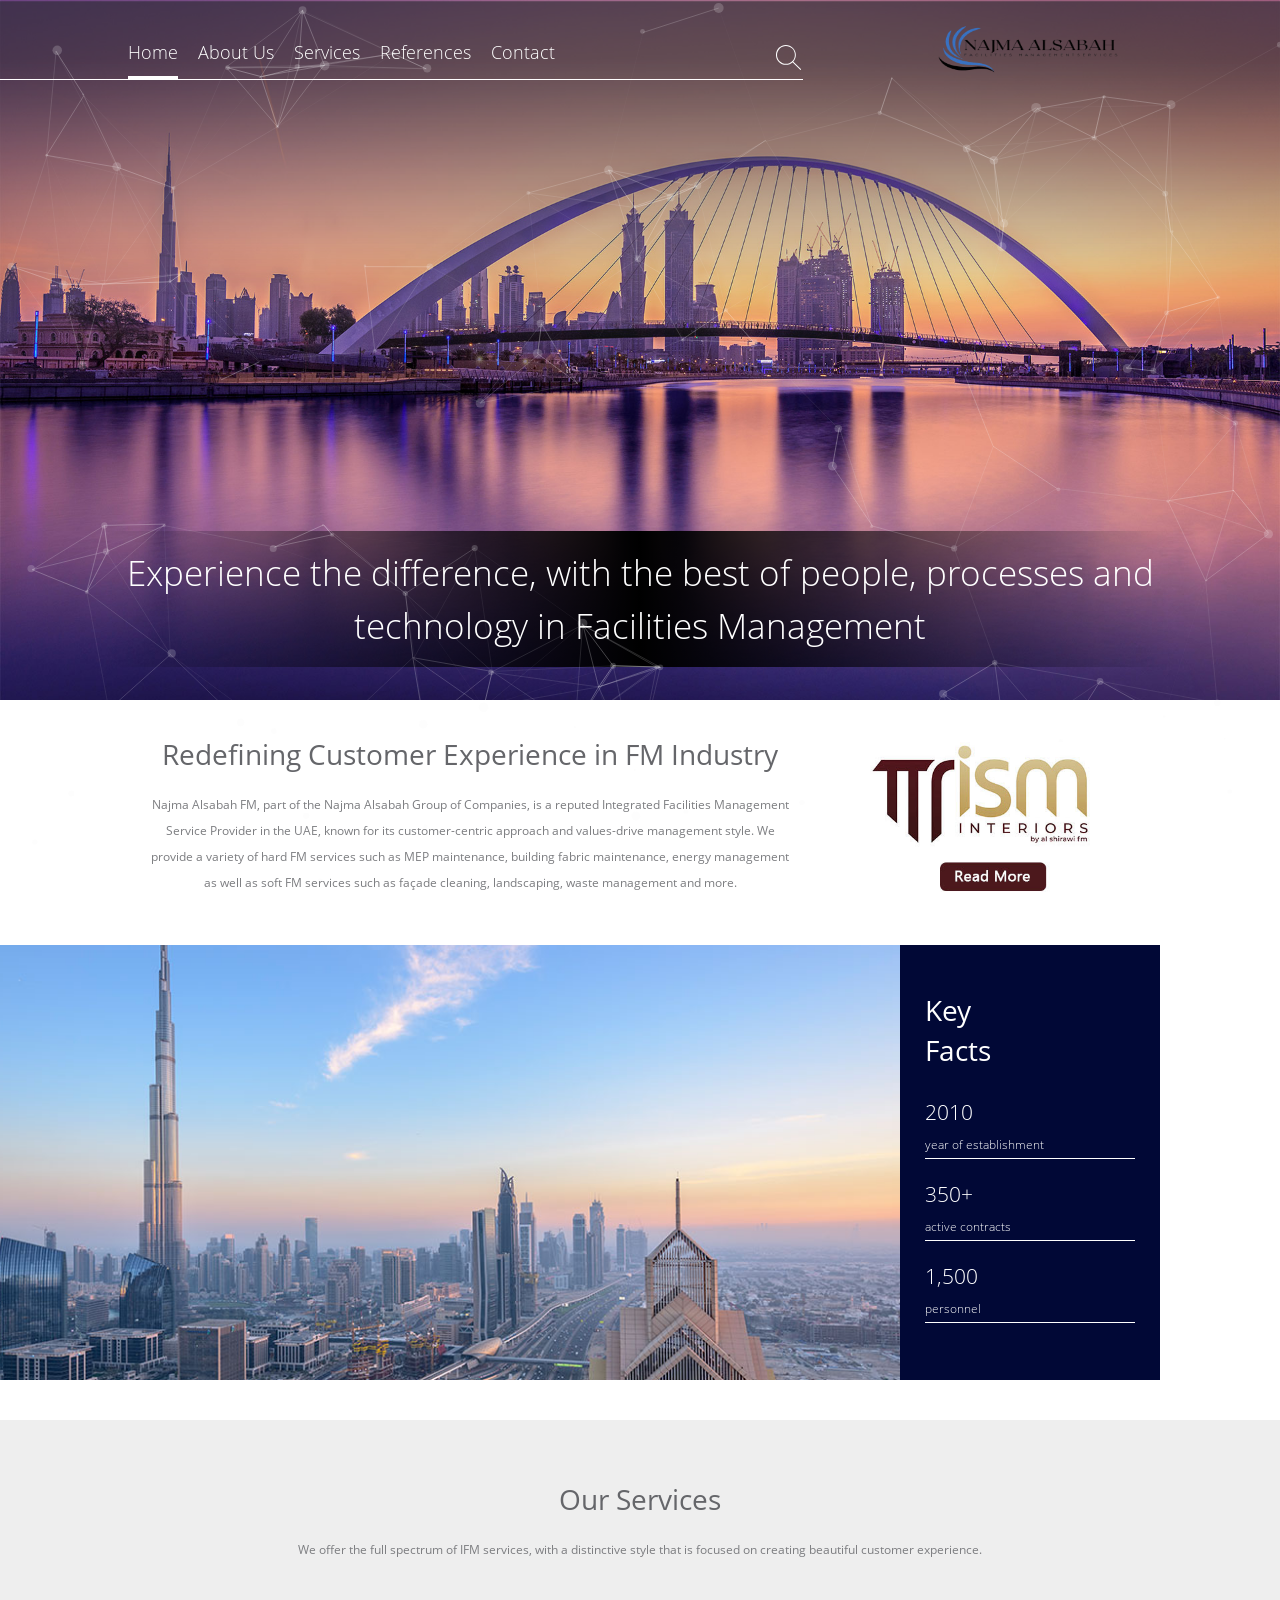
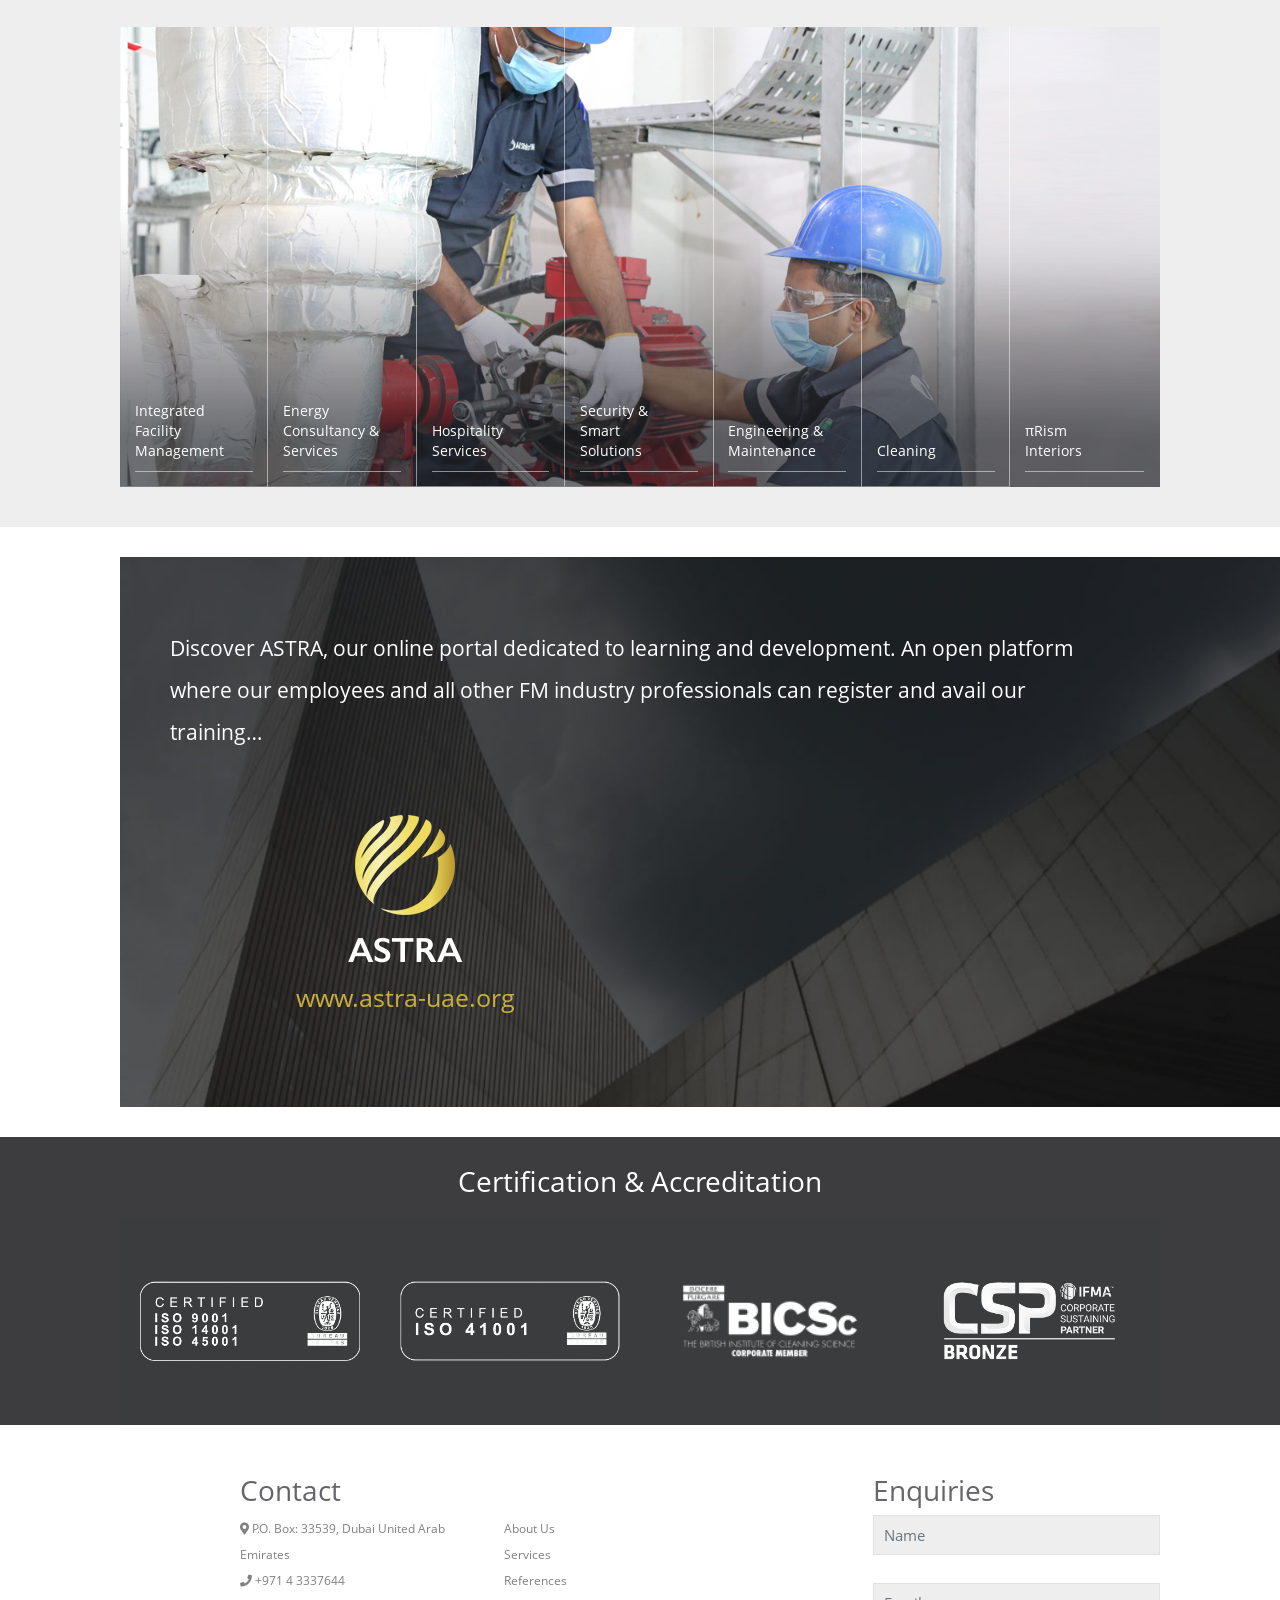
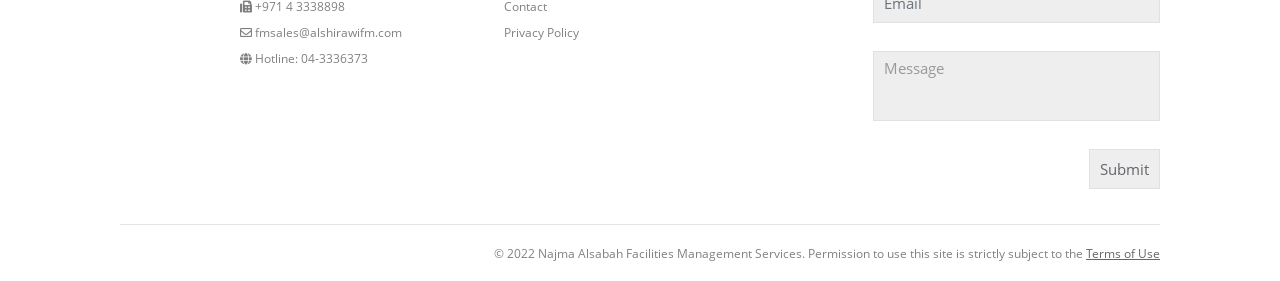
==== index.html @ 8039d4b8 "first commit" ====
<!DOCTYPE html>
<html lang="en-us">
<head>
<meta http-equiv="content-type" content="text/html; charset=UTF-8" />
<meta name="description" content="Najma Alsabah Facilities Management Services" />
<meta name="viewport" content="width=device-width, initial-scale=1">
<meta http-equiv="X-UA-Compatible" content="IE=edge">	
<!-- fevicons -->
<link rel="apple-touch-icon" sizes="57x57" href="/apple-icon-57x57.png">
<link rel="apple-touch-icon" sizes="60x60" href="/apple-icon-60x60.png">
<link rel="apple-touch-icon" sizes="72x72" href="/apple-icon-72x72.png">
<link rel="apple-touch-icon" sizes="76x76" href="/apple-icon-76x76.png">
<link rel="apple-touch-icon" sizes="114x114" href="/apple-icon-114x114.png">
<link rel="apple-touch-icon" sizes="120x120" href="/apple-icon-120x120.png">
<link rel="apple-touch-icon" sizes="144x144" href="/apple-icon-144x144.png">
<link rel="apple-touch-icon" sizes="152x152" href="/apple-icon-152x152.png">
<link rel="apple-touch-icon" sizes="180x180" href="/apple-icon-180x180.png">
<link rel="icon" type="image/png" sizes="192x192"  href="/images/favicon-najma.jpg">
<link rel="icon" type="image/png" sizes="32x32" href="/images/favicon-najma.jpg">
<link rel="icon" type="image/png" sizes="96x96" href="/images/favicon-najma.jpg">
<link rel="icon" type="image/png" sizes="16x16" href="/images/favicon-najma.jpg">
<link rel="manifest" href="/manifest.json">
<meta name="msapplication-TileColor" content="#ffffff">
<meta name="msapplication-TileImage" content="/ms-icon-144x144.png">
<meta name="theme-color" content="#ffffff">

<meta property="og:title" content="Najma Alsabah Facilities Management | Experience the Difference">
<meta property="og:description" content="Redefining Customer Experience in FM Industry with the best of people, processes and technology.">
<meta property="og:image" content="/images/favicon-najma.jpg">
    
   <link rel="stylesheet" href="https://maxcdn.bootstrapcdn.com/bootstrap/3.4.1/css/bootstrap.min.css">
  <script src="https://ajax.googleapis.com/ajax/libs/jquery/3.4.1/jquery.min.js"></script>
  <script src="https://maxcdn.bootstrapcdn.com/bootstrap/3.4.1/js/bootstrap.min.js"></script>
	
 
<title>Najma Alsabah Facilities Management Services</title>
<script type="text/javascript">
var CCM_EDIT_MODE = false;
</script>
<script src="https://code.jquery.com/jquery-3.3.1.min.js" integrity="sha256-FgpCb/KJQlLNfOu91ta32o/NMZxltwRo8QtmkMRdAu8="
  crossorigin="anonymous"></script>
<link rel="stylesheet" href="https://maxcdn.bootstrapcdn.com/bootstrap/3.3.7/css/bootstrap.min.css" integrity="sha384-BVYiiSIFeK1dGmJRAkycuHAHRg32OmUcww7on3RYdg4Va+PmSTsz/K68vbdEjh4u" crossorigin="anonymous">	
<link href="css/animate.css" rel="stylesheet" type="text/css">	
<link href="css/hover-min.css" rel="stylesheet" type="text/css">	
<link href="css/style.css" rel="stylesheet" type="text/css">
<link rel="stylesheet" href="https://use.fontawesome.com/releases/v5.2.0/css/all.css" integrity="sha384-hWVjflwFxL6sNzntih27bfxkr27PmbbK/iSvJ+a4+0owXq79v+lsFkW54bOGbiDQ" crossorigin="anonymous">
<!--[if lt IE 9]>
<script src="https://cdnjs.cloudflare.com/ajax/libs/html5shiv/3.7.3/html5shiv.min.js"></script>
<script src="https://cdnjs.cloudflare.com/ajax/libs/respond.js/1.4.2/respond.min.js"></script>
<![endif]-->	
<!-- search start -->
<link href="//www.findberry.com/search/css/framebox.css" rel="stylesheet" type="text/css" />
<script src="//www.findberry.com/search/js/jquery.min.js" type="text/javascript"></script>
<script src="//www.findberry.com/search/js/findberryfx.js" type="text/javascript"></script>
<script src="//www.findberry.com/search/js/findberry.framebox.js" type="text/javascript"></script>
	
<!-- search end -->

<!-- Global site tag (gtag.js) - Google Analytics -->
<script async src="https://www.googletagmanager.com/gtag/js?id=UA-3786274-23"></script>
<script>
  window.dataLayer = window.dataLayer || [];
  function gtag(){dataLayer.push(arguments);}
  gtag('js', new Date());

  gtag('config', 'UA-3786274-23');
</script>
<style>
	.prismlogodis{display: flex; align-items: center;}
	.crt-post-instagram{display:none!important;} 
	.description .container{padding: 0 2%!important;}
	/* alert covid-19 style */
	.alert-dismissable .close, .alert-dismissible .close{right: -9px!important;}
	.alert{padding: 5px 15px!important;}
	.alert-info{color: #ffffff!important;background-color: #5c14ab!important;border-color: #520c9c!important;}
	@media screen and (max-width: 1200px) and (max-width: 767px){
		.alert{padding: 5px 11px!important;font-size:11px!important;}
		.navbar {
    min-height: 100px!important;
    padding-top: 5px!important;
}
.mob-show {
    margin-top: 7px!important;
	}
	}

	@media (max-width:600px){
		.prismlogodis{display: block; align-items: center;}
	}
</style>
</head>
<body class="home-page">

<div class="site-loader">
	<div class="logo-middle">
	<img src="images/asfmlogomob.png" alt="logo"/>
	</div>
</div>
<!-- <div id="particles-js"></div> -->



<div class="wrapper">

	<div class="m-overlay"></div>

<!--  Navigation -->
	<header class="navbar navbar-fixed-top">
		<!-- Covid 19 Alert message -->
		<!-- <div class="container">
				<div class="alert alert-info alert-dismissible fade in text-center" style="position: relative; z-index: 999999999;">
					<a href="#" class="close" data-dismiss="alert" aria-label="close">×</a> 
								 
									 <strong>Najma Alsabah 's response to Covid-19 </strong>| <a style="color:#ffffff;font-weight:bold;" href="https://covid19.alshirawi.com" target="_blank">Learn more</a>.
						</div>	</div> -->
								 <!-- Covid 19 Alert message ends here-->
		<div class="container">		
								
			<span class="m-icon mob-show icon-menu"></span>


						<div class="search-block mob-hide">
						
				<form action="//www.findberry.com/search/" method="get" id="sr_iframe">
					<input type="hidden" name="wid" value="12271" />
                    <input type="submit" value="" class="ccm-search-block-submit">
					<input name="query" style="font-size:1em!important;" id="tipue_search_input" type="text" value="" class="ccm-search-block-text" placeholder="Search">
				</form>
			</div>

			<div class="row">	
			
				<div class="col-sm-8 col-xs-6 left">
					<ul class="nav mob-hide">
						<li class="">
							<a href="#"  class="home">Home</a>
						</li>
						<li class=""><a href="about.html" target="_self" class="land">About Us</a>
							<!-- <ul class="t-nav">
								<li class=""><a href="#" target="_self" class="">About us</a></li>
								<li class=""><a href="#" target="_self" class="">Who we are</a></li>
								<li class=""><a href="#" target="_self" class="">What we do</a></li>
								<li class=""><a href="#" target="_self" class="">Work with Us</a></li>
							</ul>  -->                    
						</li>
						<li class=""><a href="services.html" target="_self">Services</a></li>
						<li class=""><a href="references.html" target="_self" class="news">References</a></li>
						<!-- <li class=""><a href="media.html" target="_self" class="contact">Media</a></li> -->
						<li class=""><a href="contact.html" target="_self" class="contact">Contact</a></li>
						<!-- <li class=""><a href="https://alshirawicareers.com/" target="_blank">Careers</a></li> -->

						</ul>
								</div>
				<div class="col-sm-4 col-xs-6 right">
										<a href="http://alshirawifm.com/">
							<img class="mob-hide" src="images/asfmlogo.png" alt="ASFM logo"/>
							<img class="mob-show" src="images/asfmlogo.png" alt="logo"/>
						</a>
								</div>
			</div>
		</div>
	</header>

	<div class="mob-menu">
		<div class="container">
			<span class="m-icon icon-close"></span>
			<div class="m-content">
				<!--<form action="#" class="ccm-search-block-form">
					<input name="query" type="text" value="" class="ccm-search-block-text" placeholder="Search">
					<input type="submit" value="" class="ccm-search-block-submit">
				</form>-->
				<ul class="nav">
				   <li><a href="#"  class="home">Home</a></li>
				   <li><a href="about.html" target="_self" class="land">About Us </a></li>
				    <li class=""><a href="services.html">Services</a></li>
					<li class=""><a href="references.html" target="_self" class="news">References</a></li>
					<!-- <li class=""><a href="media.html" target="_self" class="contact">Media</a></li> -->
					<li class=""><a href="contact.html" target="_self" class="contact">Contact</a></li>
					<!-- <li class=""><a href="https://alshirawicareers.com/" target="_blank">Careers</a></li> -->
				</ul>
				<ul class="social list-inline hidden">
					<li>
						<a href="#"  class="fa fa-facebook"></a>
					</li>
					<li>
						<a href="#"  class="fa fa-instagram"></a>
					</li>
					<li>
						<a href="#"  class="fa fa-linkedin"></a>
					</li>
					<li>
						<a href="#"  class="fa fa-twitter"></a>
					</li>
				</ul>
			</div>
		</div>
	</div>
	
<!-- /. Navigation -->

<!-- slider box -->
<div class="banner" style="background-image: url('images/slider1.jpg'); background-position: ;">
    <div class="container">
    	<div class="cap-wrap">
        	<div class="home-caption wow fadeIn" data-wow-delay="0.1s" data-wow-duration="1.5s">
        		<h1>Experience the difference, with the best of people, processes and technology in Facilities Management</h1>
			</div>
        </div>
                    </div>
    <div class="banner-gradient">
     
    </div>
</div><div id="particles-js"></div>
    
    
    

	
<!-- /. slider box -->
    
<!-- Redefining Customer Experience -->
	
	<div class="tile-box">
        <div class="description wow fadeInUp" data-wow-delay="0.4s" data-wow-duration="1.5s">
            <div class="container prismlogodis">
            <div class="col-sm-8">
				<h2>Redefining Customer Experience in FM Industry</h2>
				<p>Najma Alsabah  FM, part of the Najma Alsabah  Group of Companies, is a reputed Integrated Facilities Management Service Provider in the UAE, known for its customer-centric approach and values-drive management style. We provide a variety of hard FM services such as MEP maintenance, building fabric maintenance, energy management as well as soft FM services such as façade cleaning, landscaping, waste management and more.</p>           
			</div>
			<div class="col-sm-4">
				<a href="https://alshirawifm.com/services.html#prism"><img style="width:250px;" src="images/prismlogo.jpg" alt="" /></a>
			</div>
			</div>
			
			
			</div>
        <div class="tile">
            <div class="container">
                <div class="row tile-1 tiles">
                    <div class="col-sm-9 col-xs-8 p0 wow zoomIn left" data-wow-delay="0.4s" data-wow-duration="2s">                        
                        
<div class="def-img" style="background-image: url('images/keyfacts.jpg');">

</div>
                    </div>
                    <div class="col-sm-3 col-xs-4 naviblue-bg p0 wow pulse hvr-wobble-to-top-right right" data-wow-delay="0.8s" data-wow-duration="2s">
                        <div class="info">
                            <h2>Key <br />Facts</h2>
<h3>2010</h3>
<p>year of establishment</p>
<p><span class="strip" style="width: 100%;"></span></p>
<h3>350+</h3>
<p>active contracts</p>
<p><span class="strip" style="width: 100%;"></span></p>
<h3>1,500</h3>
<p>personnel</p>
<p><span class="strip" style="width: 100%;"></span></p>                            
                        </div>
                    </div>
                </div>
            </div>
        </div>
    </div>
    
<!-- /. Redefining Customer Experience -->    

    

    
	
	<!-- Our Services -->
	<div class="a-tile-box business-box">
        <div class="description wow fadeInDown" data-wow-delay="0.4s" data-wow-duration="1.5s" style="visibility: visible; animation-duration: 2.5s; animation-delay: 1.4s; animation-name: fadeInDown;">
            <div class="container">
                <h2>Our Services</h2>
<p>We offer the full spectrum of IFM services, with a distinctive style that is focused on creating beautiful customer experience.</p>            </div>
        </div>
        <div class="a-tile">
            <div class="container">

                <div class="a-tile-content wow bounceIn" data-wow-delay="0.2s" data-wow-duration="1.5s">

                    <div class="bg-wrap">
                        <div class="bg item-1">

                        </div>
                        <div class="bg item-2">

                        </div>
                        <div class="bg item-3">

                        </div>
                        <div class="bg item-4">

                        </div>
                        <div class="bg item-5">

                        </div>
                        <div class="bg item-6">

                        </div>
						<div class="bg item-7">

                        </div>
                    </div>

                        <ul class="fl-nav" style="overflow:hidden;">
							<li class="wow bounceInDown" data-wow-delay="0.3s" data-wow-duration="1s" style="visibility: visible; animation-duration: 1.4s; animation-delay: 0.5s; animation-name: bounceInDown;">
								<div class="flip-container">
									<span class="bg"></span>
									<a href="services.html#integrated-facility-management" target="_self" class="">
										<div class="flipper">
											<div class="front">
												<div class="m-wrap">
													<span class="m-name">Integrated Facility Management </span>
												</div>
											</div>
											<div class="back">
												<div class="m-wrap">
													<span class="m-name">Integrated Facility Management </span>
												</div>
											</div>
										</div>
									</a>
								</div>
							</li>
							<li class="wow bounceInDown" data-wow-delay="0.6s" data-wow-duration="1s" style="visibility: visible; animation-duration: 1s; animation-delay: 0.6s; animation-name: bounceInDown;">
								<div class="flip-container">
									<span class="bg"></span>
									<a href="services.html#environmental-consultancy-and-solutions" target="_self" class="">
										<div class="flipper">
											<div class="front">
												<div class="m-wrap">
													<span class="m-name">Energy Consultancy &amp; Services</span>
												
												</div>
											</div>
											<div class="back">
												<div class="m-wrap">
													<span class="m-name">Energy Consultancy &amp; Services</span>
												
												</div>
											</div>
										</div>
									</a>
								</div>
							</li>
							<li class="wow bounceInDown" data-wow-delay="0.9s" data-wow-duration="1s" style="visibility: visible; animation-duration: 1s; animation-delay: 0.9s; animation-name: bounceInDown;">
								<div class="flip-container">
									<span class="bg"></span>
									<a href="services.html#hospitality-services" target="_self" class="">
										<div class="flipper">
											<div class="front">
												<div class="m-wrap">
													<span class="m-name">Hospitality Services</span>
												
												</div>
											</div>
											<div class="back">
												<div class="m-wrap">
													<span class="m-name">Hospitality Services</span>
												
												</div>
											</div>
										</div>
									</a>
								</div>
							</li>
							<li class="wow bounceInDown" data-wow-delay="1.2s" data-wow-duration="1s" style="visibility: visible; animation-duration: 1s; animation-delay: 1.2s; animation-name: bounceInDown;">
								<div class="flip-container">
									<span class="bg"></span>
									<a href="services.html#security-and-smart-solutions" target="_self" class="">
										<div class="flipper">
											<div class="front">
												<div class="m-wrap">
													<span class="m-name">Security &amp; Smart Solutions</span>
												
												</div>
											</div>
											<div class="back">
												<div class="m-wrap">
													<span class="m-name">Security &amp; Smart Solutions</span>
												
												</div>
											</div>
										</div>
									</a>
								</div>
							</li>
							<li class="wow bounceInDown" data-wow-delay="1.5s" data-wow-duration="1s" style="visibility: visible; animation-duration: 1s; animation-delay: 1.5s; animation-name: bounceInDown;">
								<div class="flip-container">
									<span class="bg"></span>
									<a href="services.html#engineering-and-maintenance" target="_self" class="">
										<div class="flipper">
											<div class="front">
												<div class="m-wrap">
													<span class="m-name">Engineering &amp; Maintenance</span>
												
												</div>
											</div>
											<div class="back">
												<div class="m-wrap">
													<span class="m-name">Engineering &amp; Maintenance</span>
												
												</div>
											</div>
										</div>
									</a>
								</div>
							</li>
							<li class="wow bounceInDown" data-wow-delay="1.8s" data-wow-duration="1s" style="visibility: visible; animation-duration: 1s; animation-delay: 1.8s; animation-name: bounceInDown;"> 
								<div class="flip-container">
									<span class="bg"></span>
									<a href="services.html#cleaning" target="_self" class=""> 
										<div class="flipper">
											<div class="front">
												<div class="m-wrap">
													<span class="m-name">Cleaning</span>
												
												</div>
											</div>
											<div class="back">
												<div class="m-wrap">
													<span class="m-name">Cleaning</span>
												
												</div>
											</div>
										</div>
									</a>
								</div>
							</li>
							<li class="wow bounceInDown" data-wow-delay="1.8s" data-wow-duration="1s" style="visibility: visible; animation-duration: 1s; animation-delay: 1.8s; animation-name: bounceInDown;"> 
								<div class="flip-container">
									<span class="bg"></span>
									<a href="services.html#prism" target="_self" class=""> 
										<div class="flipper">
											<div class="front">
												<div class="m-wrap">
													<span class="m-name">πRism Interiors</span>
												
												</div>
											</div>
											<div class="back">
												<div class="m-wrap">
													<span class="m-name">πRism Interiors</span>
												
												</div>
											</div>
										</div>
									</a>
								</div>
							</li>
					</ul>                                        
					<div class="g-bottom"></div>
                </div>
            </div>
        </div>
    </div>
	<!-- /. Our Services -->


    
    <!-- Discover ASTRA -->
	
    <div class="ch-message-box">
        <div class="container">
            <div class="ch-message">
                <div class="info">
                    <h3 class="wow fadeInRight" data-wow-delay="0.2s" data-wow-duration="1.2s">Discover ASTRA, our online portal dedicated to learning and development. An open platform where our employees and all other FM industry professionals can register and avail our training… </h3>
					<div class="astrabox wow zoomInDown" data-wow-delay="0.2s" data-wow-duration="4.2s">
						<a href="http://www.astra-uae.org/" target="_blank" class="text-center">
							<div class="sepratediv1"><img src="images/the-circle-gold-03.png" alt="" /></div>
							<div class="sepratediv2"><span class="astratxt">ASTRA</span></div>
							<div class="sepratediv3"><span class="websiteurl">www.astra-uae.org</span></div>
						</a>
					</div>
               </div>
            </div>
        </div>
    </div>

<!-- /. Discover ASTRA -->
  

    
<!------ Social Feeds 
    <div class="description wow fadeInDown pbottom10" data-wow-delay="0.4s" data-wow-duration="1.5s" style="visibility: visible; animation-duration: 1.5s; animation-delay: 0.4s; animation-name: fadeInDown;"><div class="container"><h2>Social Media </h2></div></div>
<section class="container wow fadeInUp mtop10" data-wow-delay="0.9s" data-wow-duration="1s">

<div id="curator-feed"></div> 
<script type="text/javascript">
/* curator-feed */
(function(){
var i, e, d = document, s = "script";i = d.createElement("script");i.async = 1;
i.src = "https://cdn.curator.io/published/b5e89b1e-3185-4beb-a2c7-9689215caabf.js";
e = d.getElementsByTagName(s)[0];e.parentNode.insertBefore(i, e);
})();
</script>
---------->
	
<!-- Place <div> tag where you want the feed to appear 
    <div id="curator-feed-default-layout"><a href="https://curator.io" target="_blank" class="crt-logo crt-tag">Powered by Curator.io</a></div>
    <script type="text/javascript">
    /* curator-feed-default-layout */
    (function(){
    var i, e, d = document, s = "script";i = d.createElement("script");i.async = 1;
    i.src = "https://cdn.curator.io/published/e44660c3-1a7b-4a52-bf61-78a9d2d3d538.js";
    e = d.getElementsByTagName(s)[0];e.parentNode.insertBefore(i, e);
    })();
    </script>
 -->   
   <!-- 
    <div id="curator-feed"></div>
	<script type="text/javascript">
	/* curator-feed */
	(function(){
	var i, e, d = document, s = "script";i = d.createElement("script");i.async = 1;
	i.src = "https://cdn.curator.io/published/9bbb5c29-590a-4de8-9b5f-30ae6f1d0b93.js";
	e = d.getElementsByTagName(s)[0];e.parentNode.insertBefore(i, e);
	})();
	</script>
</section>-->
	
<!-- /. Social Feeds -->
		


<!-- scroll logos section -->
<section class="row scrollerlogobox">
	<div class="container">
	<h2>Certification &amp; Accreditation</h2>
		<!-- crousel -->
		<div class="customer-logos">
		  <div class="slide"><img src="images/certification/mefma.png" alt=""></div>
		  <div class="slide"><img src="images/certification/iso.png" alt=""></div>
		  <div class="slide"><img src="images/certification/iso2.png" alt=""></div>
		  <div class="slide"><img src="images/certification/bics.png" alt=""></div>
		  <div class="slide"><img src="images/certification/csp.png" alt=""></div>
		  <div class="slide"><img src="images/certification/esco.png" alt=""></div>
		  <div class="slide"><img src="images/certification/issa.png" alt=""></div>
		  <div class="slide"><img src="images/certification/usgbc.png" alt=""></div>
		  
		</div>
		<!-- /. crousel -->
	</div>
</section>	
<!-- /. scroll logo section -->
		
<!-- footer section -->
<footer class="footer">
   <div class="container">
        <div class="footer-top">
            <!-- disable go up arrow <a class="go-top"><i style="font-size:24px" class="fa">&#xf151;</i></a> -->
              <div class="row">
                  <div class="col-sm-8 col-xs-8 left">
                                                <h2>Contact</h2>                                            <div class="row">
                          <div class="col-sm-5 col-xs-5 f-links">
                            
                                                                <ul>
                                      <li>
                                          <a style="cursor: default;"><i class="fas fa-map-marker-alt"></i> P.O. Box: 33539, Dubai
United Arab Emirates</a>
                                      </li>
                                      <li>
                                         <a style="cursor: default;"><i class="fas fa-phone"></i> +971 4 3337644</a>
                                      </li>
                                      <li>
                                          <a style="cursor: default;"><i class="fas fa-fax"></i> +971 4 3338898</a>
                                      </li>
                                      <li>
                                         <a href="mailto:fmsales@alshirawifm.com"><i class="far fa-envelope"></i> fmsales@alshirawifm.com</a>
                                      </li>
                                      <li>
                                          <a style="cursor: default;"><i class="fas fa-globe"></i> Hotline: 04-3336373</a>
                                      </li>
                                  </ul>
                                                                                                                       </div>
                          <div class="col-sm-4 col-xs-4 f-links">
                              <ul>
                                      <li>
                                          <a href="about.html">About Us</a>
                                      </li>
                                      <li>
                                          <a href="services.html">Services</a>
                                      </li>
                                      <li>
                                          <a href="references.html">References</a>
                                      </li>
                                      <li>
                                          <!-- <a href="media.html">Media</a> -->
                                      </li>
                                      <li>
                                          <a href="contact.html">Contact</a>
									  </li>
									  <li>
                                          <a href="privacy-policy.html">Privacy Policy</a>
                                      </li>
                                  </ul>
                                                        </div>
                          <!-- <div class="col-sm-3 col-xs-3 f-links">
                              <div class="social">
                                                  <ul class="list-inline">
                             <li>
                                 <a class="fab fa-facebook-f" href="https://www.facebook.com/alshirawifm/" target="_blank"><span class="hidden">facebook</span></a>
                             </li>
                             
                             <li>
                                 <a class="fab fa-linkedin-in" href="https://www.linkedin.com/company/alshirawifm/" target="_blank"><span class="hidden">linkedin</span></a>
                             </li>
							<li>
                                 <a class="fab fa-instagram" href="https://www.instagram.com/alshirawifm/" target="_blank"><span class="hidden">instagram</span></a>
                             </li>						  
                             
                         </ul>
                     </div>
                                                        </div> -->
                      </div>
                  </div>
                  <div class="col-sm-4 col-xs-4 right">
                  	<div class="newsletter-box">
                    	<h2>Enquiries</h2>
                            <style>
.star{color:red;}
input.redInpt{border:#F00 solid 1px; background:rgba(255,0,0,0.1);}
select.redInpt{border:#F00 solid 1px; background:rgba(255,0,0,0.1);}
textarea.redInpt{border:#F00 solid 1px; background:rgba(255,0,0,0.1);}
.fieldError{color:#F00;}
#userForm span.error{ padding-top:0px; height:20px;color:#F00;padding-bottom: 25px;}
#userForm .btn-default{margin-bottom: 0px !important;margin-top: 0px !important;outline: none;}
span.error{color:#F00; display:block; clear:both; min-height: 18px; }
#messagediv p{ color:#fff;font-size: 20px;text-align: left;margin: 0; font-size: 15px; height:30px; padding-bottom:6px; font-weight: bold; padding-left:40px; }
#userForm input.redInpt{border:#F00 solid 1px;}
/* contact us form error css */
#messagediv{text-align: left;color: red;font-weight: bold;}
#messagediv span {color: green;font-size: 20px;}
.forget{float: right; padding: 5px 0; font-size:1em;color:rgb(41, 98, 147);text-decoration: none;}
.forget:hover{text-decoration:underline;color:#4d90fe;}
</style>
<script src="https://ajax.aspnetcdn.com/ajax/jQuery/jquery-1.12.0.min.js"></script>
<script type="text/javascript">
$(document).ready(function(){
function smallEror(elm, txt){
elm.closest('div').find('.error').text(txt);
}
$('input, select, textarea').keyup(function(){
$(this).removeClass('redInpt');
$(this).closest('div').find('.error').text('');
});
$('input, select, textarea').change(function(){
$(this).removeClass('redInpt');
$(this).closest('div').find('.error').text('');
});
$('#contactform').submit(function(event){
event.preventDefault();
//$('#login').on('submit', function() {  
//$("#login").click(function(e){
var  name = $('#name'),
email = $('#emailid'),
comments = $('#comments'),
error ='';

if(name.val()==''){ error ='1'; name.addClass('redInpt'); smallEror(name, "Please enter your name.");
} else { name.removeClass('redInpt'); }

if(email.val()==''){ error ='1'; email.addClass('redInpt'); smallEror(email, "Please enter employee email id."); }
else if(email.val()!=''){
var reg = /^([A-Za-z0-9_\-\.])+\@([A-Za-z0-9_\-\.])+\.([A-Za-z]{2,4})$/;
var address =email.val();
if(reg.test(address) == false) {
error ='1';
email.addClass('redInpt');
smallEror(email, "Please enter your valid email id");
}
}else { email.removeClass('redInpt'); }

if(comments.val()==''){ error ='1'; comments.addClass('redInpt'); smallEror(comments, "Please enter message.");
} else { comments.removeClass('redInpt'); }

if(error =='1'){return false;}else {
   var form=$("#contactform").serialize();
$.ajax({
  url:"homecontactform.php",
  type: 'POST',
  dataType: 'json',
  data:form,
  success: function(data){
  if(data.auth=='true'){
      //alert(data.auth)
      $("#contactform")[0].reset();
        $("#errorMsg").hide();
      $('#successMsg').show();
       $("#successMsg .successMessage").html(data.msg);
   //setTimeout(function() { window.location.href = "addcompany.php";}, 100);
   }else if(data.auth=='false'){
       $('#successMsg').hide();
   $("#errorMsg").show();;
     $("#errorMsg .errorMessage").html(data.msg);
     }else{ }
  },
  error: function(error){
      alert(error);
  }
});
}
});
});
</script>
<div id="successMsg" class="alert alert-success clearfix" style="display:none;">
<div class="notification-info">
<p class="successMessage"></p>
</div>
</div>
<!-- .// notification success -->
<!-- notification error -->
<div id="errorMsg" class="alert alert-danger clearfix" style="display: none;">

<div class="notification-info">

<p class="errorMessage">                   
</p>
</div>
</div>
<form action="" method="post" id='contactform'>
    <div>
<input type="text" class="form-control" placeholder="Name" name="name" id="name">
  <span class="error"></span>
    </div>
    <div>
<input type="text" class="form-control" placeholder="Email" name="emailid" id="emailid">
  <span class="error"></span>
    </div>
    <div>
<textarea class="form-control" rows="3" placeholder="Message" name="comments" id="comments"></textarea>
  <span class="error"></span>
    </div>
<input class="btn btn-default submitbtnfooterform" type="submit" value="Submit">
</form>
</div>
                     
                  </div>
              </div>
        </div>
       <div class="footer-bottom">
           <div class="row">
               <div class="col-sm-3 col-xs-3 left">
                   
               </div>
               <div class="col-sm-9 col-xs-9 right">
                                          <p>&#169; 2022 Najma Alsabah Facilities Management Services. Permission to use this site is strictly subject to the <a href="privacy-policy.html">Terms of Use</a></p>
                                  </div>
           </div>
       </div>
   </div>
</footer>
	
<!-- /. footer section -->
	
</div> <!-- /. outer wrapper -->
	
	
	
<script type="text/javascript" src="js/bootstrap-min.js?t=1490593187"></script>
<script type="text/javascript" src="js/jquery.placeholder.js"></script>	
<script type="text/javascript" src="js/wow.min.js"></script>
<script type="text/javascript" src="js/customscript.js"></script>
	
<script>
	
$(document).ready(function(){
			$('.customer-logos').slick({
				slidesToShow: 4,
				slidesToScroll: 1,
				autoplay: true,
				autoplaySpeed: 1000,
				arrows: false,
				dots: false,
					pauseOnHover: false,
					responsive: [{
					breakpoint: 768,
					settings: {
						slidesToShow: 3
					}
				}, {
					breakpoint: 520,
					settings: {
						slidesToShow: 2
					}
				}]
			});
		});
</script>
<!-- particles  js -->
<script src="js/particles/particles.js"></script>
<script src="js/particles/app.js"></script>
</body>
</html>
---- css/style.css ----
@font-face {
    font-family: 'OpenSans-Bold';
    src: url("../fonts/OpenSans-Bold.woff") format("woff"), url("../fonts/OpenSans-Bold.ttf") format("truetype");
    font-weight: normal;
    font-style: normal;
}
@font-face {
    font-family: 'OpenSans-Light';
    src: url("../fonts/OpenSans-Light.woff") format("woff"), url("../fonts/OpenSans-Light.ttf") format("truetype");
    font-weight: normal;
    font-style: normal;
}
@font-face {
    font-family: 'OpenSans-Regular';
    src: url("../fonts/OpenSans-Regular.woff") format("woff"), url("../fonts/OpenSans-Regular.ttf") format("truetype");
    font-weight: normal;
    font-style: normal;
}
@font-face {
    font-family: 'GillSans-SemiBold';
    src: url("../fonts/GillSans-SemiBold.woff") format("woff"), url("../fonts/GillSans-SemiBold.ttf") format("truetype");
    font-weight: normal;
    font-style: normal;
}

@font-face {
    font-family: 'icomoon';
    src: url("../fonts/icomoon4d6e.eot?eh1hy6");
    src: url("../fonts/icomoon4d6e.eot?eh1hy6#iefix") format("embedded-opentype"), url("../fonts/icomoon4d6e.ttf?eh1hy6") format("truetype"), url("../fonts/icomoon4d6e.woff?eh1hy6") format("woff");
    font-weight: normal;
    font-style: normal;
}
/* font size common for all */
.a-tile-box .a-tile .a-tile-content .nav li a .m-wrap .m-name, .a-tile-box .a-tile .a-tile-content .fl-nav li a .m-wrap .m-name, p, .footer .footer-top ul li a, .footertop > .descrip {font-size: 0.85em!important;}
.footertop > .heading, h2{font-size:2em!important;}
h3{font-size:1.5em!important;}
/* soical feeds */
.crt-feed-container .crt-post .crt-post-content-text{font-size:0.85em!important;line-height:1.5em!important;}
.crt-grid-post-v2 .crt-post-fullname, .crt-post-v2 .crt-post-fullname{font-size: 1.5em!important;}
/* footer social buttons */
.footer .footer-top .social li a{font-size:1.5em!important;}

/* /. font size common for all */

p {
    color: #65666a;
    line-height: 26px;
    margin-bottom: 10px;
}
[class^="icon-"], [class*=" icon-"] {
    font-family: 'icomoon' !important;
    speak: none;
    font-style: normal;
    font-weight: normal;
    font-variant: normal;
    text-transform: none;
    line-height: 1;
    -webkit-font-smoothing: antialiased;
    -moz-osx-font-smoothing: grayscale;
}
.icon-menu{color:#fff!important;}
.icon-menu:before {
    content: "\e911"}
.icon-close:before {
    content: "\e912"}
.icon-minus:before {
    content: "\e90e"}
.icon-land:before {
    content: "\e90f"}
.icon-world:before {
    content: "\e908"}
.icon-people:before {
    content: "\e909"}
.icon-home:before {
    content: "\e90a"}
.icon-hand:before {
    content: "\e90b"}
.icon-compass:before {
    content: "\e910"}
.icon-building:before {
    content: "\e90c"}
.icon-send:before {
    content: "\e90d"}
.icon-doc:before {
    content: "\e906"}
.icon-mail:before {
    content: "\e907"}
.icon-left-arrow:before {
    content: "\e902"}
.icon-right-arrow:before {
    content: "\e904"}
.icon-location:before {
    content: "\e905"}
.icon-plus-circle:before {
    content: "\e900"}
.icon-search:before {
    content: "\e901"}
.icon-plus:before {
    content: "\e903"}
* {
    margin: 0;
    padding: 0;
}
html {
    height: 100%}
body {
    margin: 0;
    font-family: "OpenSans-Regular", arial;
    color: #65666a;
    -webkit-font-smoothing: antialiased;
    font-weight: normal;
    background-color: #FFF;
    overflow-x: hidden;
}
body .modal-open {
    margin-right: 0;
}
.wrapper {
    height: 100%;
    width: 100%;
    position: absolute;
}
.wrapper h1 {
    font-size: 30px;
    line-height: 53px;
    margin-bottom: 15px;
    font-weight: normal;
}
.wrapper h2 {
    font-size: 2em;
    line-height: 48px;
    margin-bottom: 13px;
    font-weight: normal;
}
.leftboxvision{background: #4c4c4c;padding: 60px 60px 60px 170px;min-height:640px;height:100%;}
.leftboxvision p, .rightboxmission p{color:#a8a8aa!important;}
.leftboxvision .mvheading h2{padding-top:18px;}
.rightboxmission{background: #3a393c;padding: 60px 170px 60px 60px;min-height:640px;height:100%;}
@media screen and (max-width: 640px) {
    .wrapper h2 {
    font-size: 32px;
    line-height: 38px;
}
     /*mission vision */
.leftboxvision{padding: 30px 20px 30px 20px;min-height:100%;}
.rightboxmission{padding: 30px 20px 30px 20px;min-height:100%;}
.leftboxvision .mvheading h2{padding-top:0px;}
}.wrapper h3 {
    font-size: 2em;
    line-height: 45px;
    margin-bottom: 12px;
    font-weight: normal;
}
@media screen and (max-width: 640px) {
    .wrapper h3 {
    font-size: 32px;
    margin-top: 10px;
    line-height: 40px;
}
}.wrapper h4 {
    font-size: 30px;
    line-height: 38px;
    margin-bottom: 11px;
    font-weight: normal;
}
.wrapper h5 {
    font-size: 25px;
    line-height: 30px;
    margin-bottom: 10px;
    font-weight: normal;
}
@media screen and (max-width: 640px) {
    .wrapper h5 {
    font-size: 20px;
    line-height: 24px;
}
}.wrapper h6 {
    font-size: 22px;
    line-height: 26px;
    margin-bottom: 10px;
    font-weight: normal;
}
.wrapper h1, .wrapper h2, .wrapper h3, .wrapper h4, .wrapper h5 {
    font-family: 'OpenSans-Regular'}
.wrapper .formidable input, .wrapper .formidable textarea, .wrapper .formidable select {
    width: 100%}
.wrapper input, .wrapper textarea, .wrapper select {
    font-family: "OpenSans-Regular", arial;
    color: #65666a;
    font-weight: normal;
    font-size: 15px !important;
    line-height: 24px;
    border-radius: 0px !important;
    height: 40px;
    resize: none;
    padding: 4px 10px !important;
    box-shadow: none !important;
	border: 1px solid #e1e1e1;
	background: #eee;
	margin: 5px 0;
}
.wrapper textarea {
    height: 70px;
}
.wrapper select {
    cursor: pointer;
    border: 0;
    border-radius: 0px;
    font-size: 15px;
    -webkit-appearance: none;
    height: 40px;
    -moz-appearance: none;
    background: none;
    text-indent: 0.01px;
    color: #65666a;
    font-family: "OpenSans-Regular", arial;
    text-overflow: "";
    background-image: url("../images/down-arrow.svg");
    border: 1px solid #ccc;
    background-size: 20px auto;
    background-repeat: no-repeat;
    background-position: 99% center;
    line-height: 21px;
    padding: 7px 15px;
}
@media screen and (max-width: 1200px) {
    .wrapper select {
    background-size: 16px auto;
    background-position: 98% center;
}
}.ar-lang .wrapper select {
    background-position: 10px center;
}

p a {
    text-decoration: none;
}
a {
    color: #65666a;
    text-decoration: none;
    cursor: pointer;
    outline: 0;
}
ul {
    padding-left: 0;
}
ul li {
    line-height: 26px;
}
a:hover {
    text-decoration: underline;
}
img {
    border: none 0;
}
input[type="submit"] {
    cursor: pointer;
}
input:focus, textarea:focus {
    outline: transparent none;
}
select:focus {
    outline: none;
}
section {
    display: block;
}
@-webkit-keyframes bounce {
    80% {
    margin-top: 15px;
}
85% {
    margin-top: -50px;
}
90% {
    margin-top: 15px;
}
95% {
    margin-top: 5px;
}
100% {
    margin-top: 15px;
}
}@-moz-keyframes bounce {
    80% {
    margin-top: 15px;
}
85% {
    margin-top: -50px;
}
90% {
    margin-top: 15px;
}
95% {
    margin-top: 5px;
}
100% {
    margin-top: 15px;
}
}@-ms-keyframes bounce {
    80% {
    margin-top: 15px;
}
85% {
    margin-top: -50px;
}
90% {
    margin-top: 15px;
}
95% {
    margin-top: 5px;
}
100% {
    margin-top: 15px;
}
}@keyframes bounce {
    80% {
    margin-top: 15px;
}
85% {
    margin-top: -50px;
}
90% {
    margin-top: 15px;
}
95% {
    margin-top: 5px;
}
100% {
    margin-top: 15px;
}
}@-webkit-keyframes zoom {
    0% {
    transform: scale(1);
    opacity: 1;
}
50% {
    transform: scale(1.03);
    opacity: 1;
}
100% {
    transform: scale(1);
    opacity: 1;
}
}@-moz-keyframes zoom {
    0% {
    transform: scale(1);
    opacity: 1;
}
50% {
    transform: scale(1.03);
    opacity: 1;
}
100% {
    transform: scale(1);
    opacity: 1;
}
}@-ms-keyframes zoom {
    0% {
    transform: scale(1);
    opacity: 1;
}
50% {
    transform: scale(1.03);
    opacity: 1;
}
100% {
    transform: scale(1);
    opacity: 1;
}
}@keyframes zoom {
    0% {
    transform: scale(1);
    opacity: 1;
}
50% {
    transform: scale(1.03);
    opacity: 1;
}
100% {
    transform: scale(1);
    opacity: 1;
}
}.site-loader {
    display: none;
    background: #FFFFFF;
    height: 100%;
    position: fixed;
    width: 100%;
    z-index: 9999;
    -webkit-transition: width 0.6s ease;
    -moz-transition: width 0.6s ease;
    -ms-transition: width 0.6s ease;
    -o-transition: width 0.6s ease;
    transition: width 0.6s ease;
}
.site-loader.anim {
    width: 25%}
.logo-middle {
    display: none;
    height: auto;
    margin: 0 auto;
    position: relative;
    text-align: center;
    top: calc(50% - 100px);
    width: 230px;
}
.logo-middle img {
    max-width: 100%;
    height: auto;
    display: block;
}
.errors, .success {
    background: #FFFFFF;
    display: block;
    font-size: 14px;
    overflow: hidden;
    padding: 0;
}
.errors {
    color: #f04f71;
}
.success {
    color: #51bf9b;
}
::selection {
    background: #498080;
    color: #fff;
}
::-moz-selection {
    background: #498080;
    color: #fff;
}
::-webkit-scrollbar {
    width: 10px;
    height: 5px;
    cursor: pointer;
}
@media screen and (max-width: 768px) {
    ::-webkit-scrollbar {
    width: 4px;
}
}::-webkit-scrollbar-track {
    background-color: #ccc;
}
::-webkit-scrollbar-thumb {
    width: 10px;
    background-color: #50808c;
}
@media screen and (max-width: 768px) {
    ::-webkit-scrollbar-thumb {
    width: 4px;
    /* join our team fix on mobile and tablet */
       .footertop::before{position:relative!important;  }
}
}input::-webkit-input-placeholder, textarea::-webkit-input-placeholder {
    color: #65666a;
}
input:-moz-placeholder, textarea:-moz-placeholder {
    color: #65666a;
}
input::-moz-placeholder, textarea::-moz-placeholder {
    color: #65666a;
}
input:-ms-input-placeholder, textarea:-ms-input-placeholder {
    color: #65666a;
}
input:focus::-webkit-input-placeholder, textarea:focus::-webkit-input-placeholder {
    color: transparent !important;
}
input:focus:-moz-placeholder, textarea:focus:-moz-placeholder {
    color: transparent !important;
}
input:focus::-moz-placeholder, textarea:focus::-moz-placeholder {
    color: transparent !important;
}
input:focus:-ms-input-placeholder, textarea:focus:-ms-input-placeholder {
    color: transparent !important;
}
#wrap {
    min-height: 100%;
    height: 100%;
    margin: 0 auto -60px;
    padding: 0 0 60px;
}
.mobile-menu {
    cursor: pointer;
    float: left;
    height: 32px;
    width: 32px;
    position: absolute;
    top: 25px;
    left: 2%;
    -webkit-transition: left 0.6s ease;
    -moz-transition: left 0.6s ease;
    -ms-transition: left 0.6s ease;
    -o-transition: left 0.6s ease;
    transition: left 0.6s ease;
}
.mobile-menu:hover .nav-icon, .mobile-menu:hover .nav-icon::before, .mobile-menu:hover .nav-icon::after {
    background: #498080;
}
@media screen and (max-width: 768px) {
    .mobile-menu {
    top: 20px;
}
}.mobile-menu.active {
    left: calc(100% - 32px - 2%);
    -webkit-transition: left 0.6s ease 0.3s;
    -moz-transition: left 0.6s ease 0.3s;
    -ms-transition: left 0.6s ease 0.3s;
    -o-transition: left 0.6s ease 0.3s;
    transition: left 0.6s ease 0.3s;
}
.mobile-menu.active:hover .nav-icon::before, .mobile-menu.active:hover .nav-icon::after {
    background: #fff;
}
@media screen and (max-width: 768px) {
    .mobile-menu.active {
    left: 2%}
}.mobile-menu.active .nav-icon {
    -webkit-transition: background 0.6s ease;
    -moz-transition: background 0.6s ease;
    -ms-transition: background 0.6s ease;
    -o-transition: background 0.6s ease;
    transition: background 0.6s ease;
    background: transparent;
}
.mobile-menu.active .nav-icon::before, .mobile-menu.active .nav-icon::after {
    top: 0;
    -webkit-transition: transform 0.3s ease;
    -moz-transition: transform 0.3s ease;
    -ms-transition: transform 0.3s ease;
    -o-transition: transform 0.3s ease;
    transition: transform 0.3s ease;
}
.mobile-menu.active .nav-icon::before {
    -webkit-transform: rotate3d(0,  0,  1,  45deg);
    -moz-transform: rotate3d(0,  0,  1,  45deg);
    -ms-transform: rotate3d(0,  0,  1,  45deg);
    -o-transform: rotate3d(0,  0,  1,  45deg);
    transform: rotate3d(0,  0,  1,  45deg);
}
.mobile-menu.active .nav-icon::after {
    -webkit-transform: rotate3d(0,  0,  1,  -45deg);
    -moz-transform: rotate3d(0,  0,  1,  -45deg);
    -ms-transform: rotate3d(0,  0,  1,  -45deg);
    -o-transform: rotate3d(0,  0,  1,  -45deg);
    transform: rotate3d(0,  0,  1,  -45deg);
}
div#ccm-edit-overlay, div#ccm-intelligent-search-results {
    z-index: 2000;
}
.nav-icon, .nav-icon::before, .nav-icon::after {
    background: #498080;
    display: inline-block;
    width: 32px;
    height: 4px;
    -webkit-transition: all 0.3s ease;
    -moz-transition: all 0.3s ease;
    -ms-transition: all 0.3s ease;
    -o-transition: all 0.3s ease;
    transition: all 0.3s ease;
}
@media screen and (max-width: 768px) {
    .nav-icon, .nav-icon: :before, .nav-icon::after {
    background: #fff;
}
}.nav-icon {
    position: relative;
}
.nav-icon::before, .nav-icon::after {
    position: absolute;
    left: 0;
    content: '';
    transform-origin: 50% 50% 0;
    -webkit-transform-origin: 50% 50% 0;
    -moz-transform-origin: 50% 50% 0;
}
.nav-icon::before {
    top: 10px;
}
.nav-icon::after {
    top: -10px;
}
.developed-by {
    width: 120px;
    position: absolute;
    bottom: 0;
    left: 0;
    display: block;
}
.developed-by img {
    max-width: 100%;
    display: block;
    height: auto;
}
.addthis_sharing_toolbox {
    position: fixed;
    left: 0;
    top: 30%;
    z-index: 10;
}
.at-share-tbx-element .at-share-btn {
    margin: 0 !important;
    max-width: 28px !important;
    max-height: 28px !important;
    width: 28px !important;
    height: 28px !important;
    display: block !important;
    background-color: #2d3643;
    -webkit-transition: background-color 0.3s ease;
    -moz-transition: background-color 0.3s ease;
    -ms-transition: background-color 0.3s ease;
    -o-transition: background-color 0.3s ease;
    transition: background-color 0.3s ease;
}
@media screen and (max-width: 640px) {
    .at-share-tbx-element .at-share-btn {
    display: inline-block !important;
    width: calc(100% / 7);
    max-width: calc(100% / 7) !important;
    text-align: center;
    margin: 0 !important;
    padding: 4px 0;
}
}.addthis_20x20_style .at4-icon, .addthis_20x20_white_style .at4-icon, .at-20x20 {
    width: 28px !important;
    height: 28px !important;
    line-height: 28px !important;
    background-position: center center !important;
}
.at-share-tbx-element .at-share-btn:hover {
    background: #FFBC12 !important;
}
.at-share-tbx-element .at-share-btn.at-svc-facebook:hover {
    background: #305891 !important;
}
.at-share-tbx-element .at-share-btn.at-svc-twitter:hover {
    background: #2CA8D2 !important;
}
.at-share-tbx-element .at-share-btn.at-svc-linkedin:hover {
    background: #0077B5 !important;
}
.at-share-tbx-element .at-share-btn.at-svc-email:hover {
    background: #738A8D !important;
}
.at-share-tbx-element .at-share-btn.at-svc-whatsapp:hover {
    background: #29A628 !important;
}
.at-share-tbx-element .at-share-btn.at-svc-pinterest_share:hover {
    background: #C82828 !important;
}
.at-share-tbx-element .at-share-btn.at-svc-google_plusone_share:hover {
    background: #CE4D39 !important;
}
.at-share-tbx-element .at-share-btn.at-svc-whatsapp {
    display: none !important;
}
@media screen and (max-width: 640px) {
    .at-share-tbx-element .at-share-btn.at-svc-whatsapp {
    display: inline-block !important;
}
}a:hover {
    text-decoration: none;
}
@media screen and (min-width: 1200px) {
    .container {
    max-width: 1070px;
}
}.admin-user .navbar-fixed-top {
    top: 52px;
}
@media screen and (max-width: 1200px) {
    .navbar {
    background-color: #3d3c3e;
    min-height: 60px;
    border-bottom: 1px solid #efefef;
    top: -1px;
    z-index: 3030;
}
}@media screen and (max-width: 1200px) and (max-width: 767px) {
    .navbar {
    min-height: 45px;
}
}.navbar .search-block {
    position: absolute;
    padding: 0;
    top: -3px;
    width: 100%}
.navbar .search-block form {
    width: 0;
    padding: 0;
    border: none;
    z-index: 20;
    -webkit-transition: all 0.3s ease;
    -moz-transition: all 0.3s ease;
    -ms-transition: all 0.3s ease;
    -o-transition: all 0.3s ease;
    transition: all 0.3s ease;
}
.navbar .search-block form:before {
    content: none;
}
.navbar .search-block form.expand {
    width: 100%}
#tipue_search_input{opacity:0;display:none;}
.expand #tipue_search_input{opacity:100!Important;display:block;}  
.navbar .search-block form .ccm-search-block-submit {
    background-image: url("../images/search.svg");
    z-index: 10;
}

.navbar .search-block form .ccm-search-block-text {
    width: 20%;
    background-color: #ffffff40;
	    border-radius: 10px!important;
    color: #fff;
   /* margin-left: 38px; */
    margin-left:435px;
    -webkit-transition: all 0.3s ease;
    -moz-transition: all 0.3s ease;
    -ms-transition: all 0.3s ease;
    -o-transition: all 0.3s ease;
    transition: all 0.3s ease;
    position: absolute;
    top: 9px;
}
.navbar .search-block form .ccm-search-block-text.expand {
    width: 60%;
    z-index: 10;
}
.navbar .search-block form input::-webkit-input-placeholder {
    color: #fff !important;
}
.navbar .search-block form input::-moz-placeholder {
    color: #fff !important;
}
.navbar .search-block form input:-ms-input-placeholder {
    color: #fff !important;
}
.search-page .search-box .container {
    padding: 0 30px;
}
.search-page .search-box .ccm-search-block-text, .search-page .search-box .ccm-search-block-submit {
    display: none;
}
#searchResults .searchResult h3 {
    font-size: 30px;
    line-height: 40px;
}
.home-page .banner {
    height: 700px;
}
@media screen and (max-height: 450px) {
    .home-page .banner {
    height: 550px !important;
}
}@media screen and (max-width: 992px) {
    .home-page .banner .banner-link {
    padding-bottom: 200px;}
}
.banner {
    height: 600px;
    /* background-image: url("../images/slider.jpg");*/
    background-size: cover;
    background-repeat: no-repeat;
    background-position: center center;
    position: relative;
}
@media screen and (max-width: 992px) {
    .banner {
    height: 400px;
}
}@media screen and (max-width: 992px) and (max-width: 640px) {
    .banner {
    height: 280px;
}
}.banner .banner-gradient {
    background-image: url("../images/banner-gradient.png");
    background-size: cover;
    background-repeat: no-repeat;
    background-position: center center;
    position: absolute;
    width: 100%;
    height: 360px;
    top: 0;
    left: 0;
}
@media screen and (max-width: 640px) {
    .banner .banner-gradient {
    height: 200px;
}
}.banner .container {
    position: relative;
    height: 100%}

.banner .home-caption {
    position: absolute;
    bottom: 33px;
    left: 0;
    width: 100%;
    background: -moz-linear-gradient(left, rgba(0,0,0,0.0) 0%, rgba(0,0,0,1) 50%, rgba(0,0,0,0.0) 100%); /* FF3.6-15 */
background: -webkit-linear-gradient(left, rgba(0,0,0,0.0) 0%,rgba(0,0,0,1) 50%,rgba(0,0,0,0.0) 100%); /* Chrome10-25,Safari5.1-6 */
background: linear-gradient(to right, rgba(0,0,0,0.0) 0%,rgba(0,0,0,1) 50%,rgba(0,0,0,0.0) 100%); /* W3C, IE10+, FF16+, Chrome26+, Opera12+, Safari7+ */
filter: progid:DXImageTransform.Microsoft.gradient( startColorstr='#4d000000', endColorstr='#4d000000',GradientType=1 ); /* IE6-9 */
    background-position: center center;
    background-repeat: no-repeat;
    background-size: cover;
    text-align: center;  
    
    
}
/* .banner .home-caption {
    position: absolute;
    top: 30%;
    left: 0;
    height: auto;
    width: 100%;
    max-width: 1000px;
    padding: 1% 10% 1% 20%;
    margin-left: -20%;
	-webkit-background: linear-gradient(to right, rgba(0,0,0,0.5), rgba(0,0,0,0.0));
	-moz-background: linear-gradient(to right, rgba(0,0,0,0.5), rgba(0,0,0,0.0));
	-o-background: linear-gradient(to right, rgba(0,0,0,0.5), rgba(0,0,0,0.0));
	background: linear-gradient(to right, rgba(0,0,0,0.5), rgba(0,0,0,0.0));
   /* background-image: url(../images/slidercaptionbg.png);*/
    background-position: center center;
    background-repeat: no-repeat;
    background-size: cover;
}*/
@media screen and (max-width: 992px) {
    .banner .home-caption {
    width: 300px;
}
}@media screen and (max-height: 680px) {
    .banner .home-caption {
    height: auto;
}
}@media screen and (max-width: 1200px) {
    .banner .home-caption {
    height: 450px;
}
}@media screen and (max-width: 640px) {
    .banner .home-caption {
    position: relative;
    z-index: 20;
    /*background: none;*/
    height: auto;
    bottom: 7px;
    padding: 10px;
    width:95%;
}
}@media screen and (max-width: 340px) {
    .banner .home-caption {
    padding-left: 5px;
}
}.banner .home-caption h1 {
    font-family: 'OpenSans-Light';
    font-size: 2.5em;
    color: #fff;
    margin-top: 15px;
}
@media screen and (max-width: 992px) {
    .banner .home-caption h1 {
    font-size: 27px;
}
    .home-page .banner{height:500px!important;}
}@media screen and (max-width: 992px) and (max-width: 340px) {
    .banner .home-caption h1 {
    font-size: 48px;
    line-height: 50px;
}
}.banner .banner-link {
    position: absolute;
    bottom: 70px;
    right: 0;
    width: 250px;
    padding-bottom: 200px;
    border-left: 1px solid #C7C7C7;
    padding-left: 25px;
    z-index: 1;
}
@media screen and (max-width: 1200px) {
    .banner .banner-link {
    right: 20px;
}
}@media screen and (max-width: 992px) {
    .banner .banner-link {
    padding-bottom: 100px;
    z-index: 10;
}
}@media screen and (max-width: 767px) {
    .banner .banner-link {
    width: 200px;
}
}@media screen and (max-width: 640px) {
    .banner .banner-link {
    position: relative;
    z-index: 20;
    left: 28px;
    padding-bottom: 0px !important;
}
}@media screen and (max-width: 340px) {
    .banner .banner-link {
    left: 5px;
}
}.banner .banner-link.white {
    border-left: 1px solid #fff;
}
.banner .banner-link.black a {
    color: #65666a;
}
.banner .banner-link a {
    font-size: 40px;
    font-family: 'OpenSans-Light';
    line-height: 50px;
    color: #fff;
}
@media screen and (max-width: 992px) {
    .banner .banner-link a {
    font-size: 28px;
    line-height: 36px;
}
}.banner .banner-link a span {
    position: relative;
    top: 5px;
    right: -3px;
    font-size: 36px;
}
@media screen and (max-width: 992px) {
    .banner .banner-link a span {
    font-size: 28px;
}
}header {
    padding-top: 25px;
    -webkit-transition: all 0.3s ease;
    -moz-transition: all 0.3s ease;
    -ms-transition: all 0.3s ease;
    -o-transition: all 0.3s ease;
    transition: all 0.3s ease;
}
header.sticky {
    background: rgba(0, 0, 0, 0.6);
    padding-top: 3px;
    z-index: 3001;
}
header.sticky .nav {
    padding-bottom: 0;
    border: none;
    margin-top: 0px;
}
header.sticky .nav:before {
    background: transparent;
}
header.sticky .nav li a:after {
    bottom: -17px;
}
header.sticky .nav li ul {
    background: rgba(0, 0, 0, 0.6);
}
header.sticky .nav li ul li a {
    color: #fff;
}
header.sticky .nav li ul .front {
    color: #ffffff;
}
header.sticky .nav li:hover ul {
    top: 56px;
}
header.sticky .right a {
   padding: 5px 0;
}
header.sticky .search {
    top: 13px;
}
header .search {
    font-size: 20px;
    position: absolute;
    -webkit-transition: all 0.3s ease;
    -moz-transition: all 0.3s ease;
    -ms-transition: all 0.3s ease;
    -o-transition: all 0.3s ease;
    transition: all 0.3s ease;
    top: 15px;
    z-index: 10;
    color: #fff;
}
header .search:hover {
    color: #65666a;
    font-size: 22px;
    color: #fff;
}
header .container {
    position: relative;
}
header .right a {
    width: 225px;
    -webkit-transition: all 0.3s ease;
    -moz-transition: all 0.3s ease;
    -ms-transition: all 0.3s ease;
    -o-transition: all 0.3s ease;
    transition: all 0.3s ease;
    display: block;
    float: right;
}
@media screen and (max-width: 1200px) {
    header .right a {
    position: absolute;
    width: 180px;
    top: -18px;
    right: 10px;
}
}@media screen and (max-width: 767px) {
    header .right a {
    width: 125px;
}
}header .nav {
	font-family:"OpenSans-Light", arial;
    -webkit-transition: all 0.3s ease;
    -moz-transition: all 0.3s ease;
    -ms-transition: all 0.3s ease;
    -o-transition: all 0.3s ease;
    transition: all 0.3s ease;
    border-bottom: 1px solid #fff;
    display: inline-block;
    padding-bottom: 0;
    padding-right: 0px;
    width: 100%;
    min-height: 47px;
    height: 55px;
}
header .nav:before {
    display: block;
    position: absolute;
    bottom: 0;
    width: 999em;
    height: 1px;
    content: '';
    background: #FFFFFF;
    right: 97%}
header .nav li {
    display: inline-block;
}
header .nav li:hover ul {
    opacity: 1;
    top: 55px;
    visibility: visible;
}
header .nav li ul {
    position: absolute;
    width: 100%;
    background: rgba(255, 255, 255, 0.8);
    top: 60px;
    left: 13px;
    opacity: 0;
    visibility: hidden;
    min-width: 200px;
    max-width: 221px;
    -webkit-transition: all 0.3s ease;
    -moz-transition: all 0.3s ease;
    -ms-transition: all 0.3s ease;
    -o-transition: all 0.3s ease;
    transition: all 0.3s ease;
}
header .nav li ul li {
    display: block;
    padding: 0px;
}
header .nav li ul li .flip-container, header .nav li ul li .front, header .nav li ul li .back {
    width: 100%;
    height: 30px;
}
header .nav li ul li .flip-container a {
    height: 30px;
}
header .nav li ul li.nav-path-selected a {
    background-color: #65666a;
    color: #fff;
}
header .nav li ul li.nav-path-selected a .front {
    color: #fff;
}
header .nav li ul li a {
    color: #65666a;
    font-size: 13px;
    padding: 2px 14px;
    display: block;
    margin: 0;
}
header .nav li ul li a:hover {
    background-color: #65666a;
}
header .nav li ul li a:after {
    content: none;
}
header .nav li a {
    font-size: 1.3em;
    color: #fff;
    padding: 0;
    margin: 14px 8px;
}
@media screen and (max-width: 1200px) {
    header .nav li a {
    font-size: 18px;
    padding: 10px 13px;
}
}header .nav li a:after {
    position: absolute;
    content: '';
    left: 0;
    bottom: -14px;
    height: 3px;
    width: 100%;
    background-color: #fff;
    -moz-transform: scale(0);
    -webkit-transform: scale(0);
    -o-transform: scale(0);
    -ms-transform: scale(0);
    transform: scale(0);
    -webkit-transition: all 0.4s ease-in-out;
    -moz-transition: all 0.4s ease-in-out;
    -ms-transition: all 0.4s ease-in-out;
    -o-transition: all 0.4s ease-in-out;
    transition: all 0.4s ease-in-out;
}
header .nav li a:hover, header .nav li a:focus {
    color: #fff;
    background-color: transparent;
}
header .nav li a:hover:after, header .nav li a:focus:after {
    -moz-transform: scale(1);
    -webkit-transform: scale(1);
    -o-transform: scale(1);
    -ms-transform: scale(1);
    transform: scale(1);
}
.m-icon {
    font-size: 22px;
    position: absolute;
    top: -5px;
}
@media screen and (max-width: 767px) {
    .m-icon {
    font-size: 16px;
    top: -10px;
}
}.m-icon:hover {
    cursor: pointer;
    color: #809ab3;
}
.m-overlay {
    position: fixed;
    background: rgba(255, 255, 255, 0.8);
    width: 100%;
    height: 100%;
    left: 0;
    z-index: 1999;
    display: none;
}
.m-s-menu {
    display: none;
}
.mob-menu {
    position: fixed;
    width: 350px;
    height: 100%;
    background-color: #3d3c3e;
	color:#fff;
    z-index: 3031;
    left: -100%;
    -webkit-transition: all 0.4s ease;
    -moz-transition: all 0.4s ease;
    -ms-transition: all 0.4s ease;
    -o-transition: all 0.4s ease;
    transition: all 0.4s ease;
}
@media screen and (max-width: 640px) {
    .mob-menu {
    width: 300px;
}
}.mob-menu.active {
    left: 0;
}
.mob-menu .m-icon {
    top: 20px;
    font-size: 18px;
    left: 20px;
}
.mob-menu .m-content {
    padding: 70px 30px 30px 30px;
}
.mob-menu .m-content .ccm-search-block-form {
    position: relative;
}
.mob-menu .m-content .ccm-search-block-form .ccm-search-block-text {
    width: 100%;
    border: none;
    border-bottom: 1px solid #dadada;
    padding: 0 !important;
}
.mob-menu .m-content .ccm-search-block-form .ccm-search-block-submit {
    position: absolute;
    right: 0;
    top: 0;
    background-image: url("../images/search-b.png");
    background-color: transparent;
    border: none;
    background-size: 18px auto;
    background-repeat: no-repeat;
    background-position: center center;
}
.mob-menu .m-content .nav {
    margin-top: 40px;
    margin-bottom: 30px;
}
.mob-menu .m-content .nav li.nav-path-selected a {
    color: #50808c;
}
.mob-menu .m-content .nav li a {
    padding: 5px 0;
    font-size: 16px;
	color:#fff;
}
.mob-menu .m-content .nav li a:hover {
    background-color: transparent;
    color: #50808c;
}
.mob-menu .m-content .nav li .t-nav {
    list-style: none;
    display: none;
}
.mob-menu .m-content .nav li .t-nav li a {
    display: inline-block;
    font-size: 14px;
    padding: 0;
    margin-left: 10px;
}
.mob-menu .m-content .nav li.aob a.area {
    background-image: url("../images/down-arrow.svg");
    background-size: 12px auto;
    background-repeat: no-repeat;
    background-position: right center;
    display: inline-block;
    padding-right: 25px;
}
.mob-menu .m-content .nav li.aob.active a.area {
    background-image: url("../images/up-arrow.svg");
}
.mob-menu .m-content .nav li .m-s-menu a {
    font-size: 14px;
    margin-left: 10px;
}
.mob-menu .m-content .social li:first-child {
    padding-left: 0px;
}
.mob-menu .m-content .social li a {
    color: #50808c;
}
.about_abdul-view-page .nav li a.land:after {
    -moz-transform: scale(1);
    -webkit-transform: scale(1);
    -o-transform: scale(1);
    -ms-transform: scale(1);
    transform: scale(1);
}
.area-of-business-page .nav li a.area:after {
    -moz-transform: scale(1);
    -webkit-transform: scale(1);
    -o-transform: scale(1);
    -ms-transform: scale(1);
    transform: scale(1);
}
.news-view-page .nav li a.news:after {
    -moz-transform: scale(1);
    -webkit-transform: scale(1);
    -o-transform: scale(1);
    -ms-transform: scale(1);
    transform: scale(1);
}
.contact-page .nav li a.contact:after {
    -moz-transform: scale(1);
    -webkit-transform: scale(1);
    -o-transform: scale(1);
    -ms-transform: scale(1);
    transform: scale(1);
}
@media screen and (max-width: 640px) {
    .home-page .ch-message-box .ch-message {
    height: auto;
}
}.home-page .banner .banner-link {
    width: 415px;
    padding-bottom: 160px;
}
@media screen and (max-width: 992px) {
    .home-page .banner .banner-link {
    width: 300px;
}
}@media screen and (max-width: 767px) {
    .home-page .banner .banner-link {
    width: 270px;
}
}.home-page .nav li a.home:after {
    -moz-transform: scale(1);
    -webkit-transform: scale(1);
    -o-transform: scale(1);
    -ms-transform: scale(1);
    transform: scale(1);
}
a:focus {
    background-color: transparent !important;
    outline: none !important;
}
.footer {
    padding-top: 50px;
    position: relative;
}
@media screen and (max-width: 640px) {
    .footer {
    padding-top: 30px;
    padding-bottom: 35px;
}
}.footer .footer-top {
    padding-left: 120px;
    padding-bottom: 30px;
    border-bottom: 1px solid #E4E4E4;
    margin-bottom: 15px;
    position: relative;
}
.footer .footer-top h4 {
    display: none;
    font-size: 18px;
    border: 1px solid #959598;
    padding: 6px 10px;
    line-height: 20px;
    margin-bottom: 5px;
    background-image: url("../images/down-arrow.svg");
    background-size: 15px auto;
    background-repeat: no-repeat;
    background-position: 97% center;
}
@media screen and (max-width: 640px) {
    .footer .footer-top .f-links {
    width: 100%}
.footer .footer-top .f-links h4 {
    display: block;
}
.footer .footer-top .f-links h4:hover {
    cursor: pointer;
}
.footer .footer-top .f-links.active h4 {
    background-image: url("../images/up-arrow.svg");
}
.footer .footer-top .f-links ul {
    display: block;
    padding: 5px 10px 0 10px;
}
}.footer .footer-top .flip-container, .footer .footer-top .front, .footer .footer-top .back {
    width: 100%;
    height: 27px;
    color: #808080;
}
@media screen and (max-width: 1200px) {
    .footer .footer-top .flip-container, .footer .footer-top .front, .footer .footer-top .back {
    height: auto;
    line-height: 20px;
    margin-bottom: 6px;
}
}.footer .footer-top .flip-container a {
    height: 27px;
    display: block;
}
@media screen and (max-width: 1200px) {
    .footer .footer-top .flip-container a {
    height: auto;
}
}@media screen and (max-width: 1200px) {
    .footer .footer-top {
    padding-left: 100px;
}
}@media screen and (max-width: 992px) {
    .footer .footer-top {
    padding-left: 10px;
}
}@media screen and (max-width: 767px) {
    .footer .footer-top {
    padding-left: 0;
}
.footer .footer-top .left {
    padding: 0;
}
}@media screen and (max-width: 767px) and (max-width: 640px) {
    .footer .footer-top .left {
    width: 100%;
    margin-bottom: 20px;
}
}.footer .footer-top .go-top {
    position: absolute;
    width: 15px;
    left: 0;
    bottom: 50px;
    z-index: 20;
    -webkit-transition: all 0.4s ease;
    -moz-transition: all 0.4s ease;
    -ms-transition: all 0.4s ease;
    -o-transition: all 0.4s ease;
    transition: all 0.4s ease;
}
.footer .footer-top .go-top:hover {
    bottom: 60px;
}
@media screen and (max-width: 640px) {
    .footer .footer-top .go-top: hover {
    bottom: 40px;
}
}@media screen and (max-width: 992px) {
    .footer .footer-top .go-top {
    left: auto;
    bottom: 10px;
    right: 10px;
}
}@media screen and (max-width: 640px) {
    .footer .footer-top .go-top {
    bottom: 36px;
    right: 0px;
}
}.footer .footer-top h2 {
    font-size: 25px;
    margin-top: 0;
    margin-bottom: 10px;
    line-height: 30px;
}
@media screen and (max-width: 992px) {
    .footer .footer-top h2 {
    font-size: 20px;
    line-height: 25px;
    margin-left: 15px;
}
}.footer .footer-top ul {
    list-style: none;
}
.footer .footer-top ul li a {
    color: #808080;
    font-size: 15px;
}
.footer .footer-top ul li a:hover {
    color: #50808c;
}
.footer .footer-top .right h3 {
    font-size: 24px;
    margin: 0;
    line-height: 26px;
    margin-bottom: 10px;
}
@media screen and (max-width: 992px) {
    .footer .footer-top .right h3 {
    font-size: 20px;
    line-height: 25px;
}
}@media screen and (max-width: 640px) {
    .footer .footer-top .right h3 {
    margin-bottom: 10px !important;
}
}@media screen and (max-width: 640px) {
    .footer .footer-top .right {
    width: 100%}
.footer .footer-top .right br {
    display: none;
}
}@media screen and (max-width: 640px) {
    .footer .footer-top .social {
    margin-top: 10px;
}
}.footer .footer-top .social li {
    padding: 0;
}
.footer .footer-top .social li a {
    margin-right: 10px;
    color: #e0e0e0;
}
.footer .footer-top .social li a:hover {
    color: #50808c;
}
@media screen and (max-width: 640px) {
    .footer .footer-bottom {
    text-align: center;
    padding-bottom: 5px;
}
}.footer .footer-bottom p {
    color: #808080;
    margin-bottom: 15px;
}
@media screen and (max-width: 1200px) {
    .footer .footer-bottom p {
    font-size: 14px;
}
}@media screen and (max-width: 992px) {
    .footer .footer-bottom p {
    font-size: 11px;
}
}@media screen and (max-width: 767px) {
    .footer .footer-bottom p {
    font-size: 9px;
}
}@media screen and (max-width: 767px) and (max-width: 640px) {
    .footer .footer-bottom p {
    font-size: 12px;
    margin-bottom: 5px;
    text-align: center;
    line-height: 20px;
    margin-bottom: 0px;
}
}.footer .footer-bottom p a {
    text-decoration: underline;
}
.footer .footer-bottom p a:hover {
    text-decoration: none;
}
.footer .footer-bottom .right {
    text-align: right;
}
@media screen and (max-width: 992px) {
    .footer .footer-bottom .right {
    padding: 0px;
}
}@media screen and (max-width: 992px) and (max-width: 640px) {
    .footer .footer-bottom .right {
    width: 100%}
}@media screen and (max-width: 992px) {
    .footer .footer-bottom .left {
    padding-left: 0px;
}
}@media screen and (max-width: 992px) and (max-width: 640px) {
    .footer .footer-bottom .left {
    width: 100%}
}.sub-menu {
    padding: 20px 0 30px 0;
}
.sub-menu.inner-sub .nav li a {
    max-width: 135px;
    min-width: 115px;
}
@media screen and (max-width: 1200px) {
    .sub-menu#menu {
    padding: 20px 0 20px 0;
}
.sub-menu#menu .nav {
    padding: 0 20px;
}
.sub-menu#menu .nav li {
    height: 60px;
    display: table-cell;
}
.sub-menu#menu .nav li a {
    position: absolute;
    bottom: 0;
    left: 20px;
    padding-bottom: 7px;
    line-height: 18px;
}
.sub-menu#menu .owl-next {
    right: 0px;
    top: 25px;
}
.sub-menu#menu .owl-prev {
    display: block;
    left: 0;
    position: absolute;
    top: 25px;
}
}.sub-menu .nav {
    text-align: center;
}
.sub-menu .nav li {
    display: inline-block;
    float: none;
    position: relative;
    margin-right: 0px;
}
.sub-menu .nav li a {
    font-size: 14px;
    max-width: 127px;
    min-width: 127px;
    text-align: center;
    position: relative;
    width: 100%;
    border-bottom: 1px solid #57565b;
    margin-right: 5px;
    margin-left: 5px;
    line-height: 20px;
    color: #57565b;
    padding-right: 10px;
    padding-left: 10px;
    
}
@media screen and (max-width: 1200px) {
    .sub-menu .nav li a {
    margin-right: 19px;
}
}.sub-menu .nav li a:hover, .sub-menu .nav li a.nav-path-selected {
    background-color: transparent;
    color: #809ab3;
    border-bottom: 1px solid #809ab3;
}
.sub-menu .nav li a span.icon-plus {
    color: #809ab3;
    position: absolute;
    right: 0;
    font-size: 15px;
    bottom: 13px;
}
.three-col {
    background-color: #afa99d;
    text-align: center;
    padding: 10px 0;
}
.three-col .owl-next {
    right: 0;
    top: 47%}
.three-col .owl-prev {
    left: 0;
    top: 47%;
    display: block;
    position: absolute;
}
.three-col .owl-buttons a:before {
    color: #fff;
}
@media screen and (max-width: 1200px) {
    .three-col {
    padding: 50px 0;
}
}@media screen and (max-width: 767px) {
    .three-col .col-sm-4 {
    width: 33.333%;
    float: left;
}
}@media screen and (max-width: 767px) and (max-width: 640px) {
    .three-col .col-sm-4 {
    width: 280px;
    margin: 0 auto;
    padding-bottom: 20px;
    float: none;
}
}.three-col .dot-box .dot {
    height: 15px;
}
.three-col .desc-info p {
    text-align: justify;
}
@media screen and (max-width: 767px) {
    .three-col .desc-info p {
    text-align: center;
}
}.three-col.activity-box {
    padding-top: 20px;
}
@media screen and (max-width: 1200px) {
    .three-col.activity-box {
    overflow-x: hidden;
}
}@media screen and (max-width: 640px) {
    .three-col.activity-box {
    padding: 25px 0;
}
.three-col.activity-box .top-line, .three-col.activity-box .dot-box {
    display: none;
}
.three-col.activity-box .col-sm-4 {
    margin-bottom: 25px;
}
}.three-col.activity-box .row {
    position: relative;
}
.three-col.activity-box .row .top-line {
    width: 200%;
    height: 1px;
    background-color: #fff;
    position: absolute;
    left: 16.7%}
.three-col.activity-box.green-bg {
    margin-bottom: 40px;
}
.three-col.activity-box.green-bg .info h2 {
    min-height: 100px;
}
@media screen and (max-width: 992px) {
    .three-col.activity-box.green-bg .info h2 {
    min-height: 70px;
}
}@media screen and (max-width: 992px) and (max-width: 640px) {
    .three-col.activity-box.green-bg .info h2 {
    min-height: 13px;
}
}.three-col .heading h2 {
    color: #fff;
    margin-top: 0;
    text-align: center;
    font-size: 40px;
    margin-bottom: 20px;
}
.mvheading h2{
    color: #fff;
    margin-top: 0;
    text-align: left;
    font-size: 40px;
    margin-bottom: 0px;
}
.mvheadingtitle h2{
    color: #fff;
    margin-top: 0;
    text-align: center;
    font-size: 40px;
    margin-bottom: 20px;
}
@media screen and (max-width: 992px) {
    .three-col .heading h2 {
    font-size: 32px;
    line-height: 38px;
}
}@media screen and (max-width: 992px) and (max-width: 640px) {
    .three-col .heading h2 {
    font-size: 28px;
    line-height: 32px;
}
}.three-col .info {
    padding: 0 30px;
}
@media screen and (max-width: 992px) {
    .three-col .info {
    padding: 0 10px;
}
}@media screen and (max-width: 767px) {
    .three-col .info {
    padding: 0;
}
}.three-col .info h3 {
    color: #fff;
    margin-top: 0;
    text-align: left;
}
@media screen and (max-width: 1200px) {
    .three-col .info h3 {
    font-size: 32px;
    line-height: 40px;
}
}@media screen and (max-width: 992px) {
    .three-col .info h3 {
    font-size: 28px;
    line-height: 30px;
}
}@media screen and (max-width: 640px) {
    .three-col .info h3 {
    font-size: 24px;
    line-height: 29px;
    margin-bottom: 10px;
}
}.three-col .info p {
    color: #fff;
    line-height: 25px;
}
@media screen and (max-width: 992px) {
    .three-col .info p {
    line-height: 23px;
}
}.three-col.activity-box .container {
    padding: 0px;
}
.three-col.activity-box .container .col-sm-4 {
    padding: 0 15px;
}
.three-col.activity-box .container .col-sm-4 .info {
    padding: 0px 15px;
}
@media screen and (max-width: 992px) {
    .three-col.activity-box .container .col-sm-4 .info {
    padding: 0px 5px;
}
}.three-col.activity-box .container .col-sm-4 .info p {
    padding: 0 0%}
@media screen and (max-width: 992px) {
    .three-col.activity-box .container .col-sm-4 .info p {
    padding: 0 0px;
}
}.read-more{
    color: #fff;
    font-size: 17px;
    padding-bottom: 6px;
    padding: 0 5px 5px 0px;
    position: relative;
}
.read-more1 {
    color: #65666a;
    font-size: 17px;
    padding-bottom: 6px;
    padding: 0 5px 5px 0px;
    position: relative;
    border-bottom:1px solid #cccccc;
}

@media screen and (max-width: 640px) {
    .read-more {
    font-size: 15px;
}
}.read-more:after {
    font-family: 'icomoon' !important;
    speak: none;
    font-style: normal;
    font-weight: normal;
    font-variant: normal;
    text-transform: none;
    line-height: 1;
    -webkit-font-smoothing: antialiased;
    -moz-osx-font-smoothing: grayscale;
    /* content: "\e903"; */
    position: relative;
    font-size: 13px;
    margin-left: 6px;
}
@media screen and (max-width: 640px) {
    .read-more: after {
    font-size: 11px;
}
}.read-more:before {
    position: absolute;
    content: '';
    left: 0;
    bottom: 0px;
    height: 1px;
    width: 100%;
    background-color: #fff;
    opacity: 0.3;
    -webkit-transition: all 0.3s ease;
    -moz-transition: all 0.3s ease;
    -ms-transition: all 0.3s ease;
    -o-transition: all 0.3s ease;
    transition: all 0.3s ease;
}
.read-more.active:after {
    content: "\e90e";
    font-size: 5px;
}
.read-more:hover {
    color: #fff;
}
.read-more:hover:before {
    width: 0%}
.more {
    color: #fff;
    font-size: 30px;
    padding-bottom: 6px;
    padding: 0 5px 5px 5px;
}
.more:after {
    font-family: 'icomoon' !important;
    speak: none;
    font-style: normal;
    font-weight: normal;
    font-variant: normal;
    text-transform: none;
    line-height: 1;
    -webkit-font-smoothing: antialiased;
    -moz-osx-font-smoothing: grayscale;
    content: "\e900";
    position: relative;
    font-size: 29px;
    margin-left: 15px;
    top: 3px;
    -webkit-transition: all 0.3s ease;
    -moz-transition: all 0.3s ease;
    -ms-transition: all 0.3s ease;
    -o-transition: all 0.3s ease;
    transition: all 0.3s ease;
}
.more:hover {
    color: #fff;
}
.more:hover:after {
    font-size: 31px;
}
.ch-message-box {
    padding: 30px 0;
    margin-top: 0px;
}
@media screen and (max-width: 1200px) {
    .ch-message-box {
    overflow-x: hidden;
}
}@media screen and (max-width: 992px) {
    .ch-message-box {
    padding: 15px 0;
}
}.ch-message-box.box {
    padding-top: 0;
}
.ch-message-box.box .container {
    position: relative;
}
.ch-message-box.box .ch-message .info {
    background-color: #8ea9a0;
    position: absolute;
    right: 0;
    bottom: 0;
    padding: 70px 50px 80px 50px;
}
@media screen and (max-width: 1200px) {
    .ch-message-box.box .ch-message .info {
    padding: 30px 50px 40px 50px;
}
}@media screen and (max-width: 992px) {
    .ch-message-box.box .ch-message .info {
    right: 10px;
}
}.ch-message-box.brochure-box {
    position: relative;
}
.ch-message-box.brochure-box .ch-message {
    /* background-image: url("../images/banner-4.jpg"); */
}
.ch-message-box.brochure-box .ch-message .bar {
    position: absolute;
    bottom: 100px;
}
@media screen and (max-width: 992px) {
    .ch-message-box.brochure-box .ch-message .bar {
    bottom: 70px;
}
}@media screen and (max-width: 992px) and (max-width: 640px) {
    .ch-message-box.brochure-box .ch-message .bar {
    bottom: 45px;
}
}.ch-message-box.brochure-box .ch-message .bar .bar-box {
    padding: 10px 30px 10px 50px;
}
@media screen and (max-width: 640px) {
    .ch-message-box.brochure-box .ch-message .bar .bar-box {
    padding: 10px 30px 10px 10px;
}
}.ch-message-box .ch-message {
    background-image: url("../images/astrabg.jpg");
    background-size: cover;
    background-repeat: no-repeat;
    background-position: center center;
    margin-right: -25%;
    height: 550px;
}
@media screen and (max-width: 1200px) {
    .ch-message-box .ch-message {
    height: 500px;
}
}@media screen and (max-width: 992px) {
    .ch-message-box .ch-message {
    height: 450px;
}
}@media screen and (max-width: 992px) and (max-width: 640px) {
    .ch-message-box .ch-message {
    height: 300px;
}
}@media screen and (max-width: 640px) {
    .ch-message-box .ch-message {
    margin-right: -5%}
}.ch-message-box .ch-message .info {
    padding: 50px;
    width: 80%}
.astrabox{width:50%;}
@media screen and (max-width: 992px) {
    .ch-message-box .ch-message .info {
    width: 75%}
}@media screen and (max-width: 640px) {
    .ch-message-box .ch-message .info {
    width: 100%;
    padding: 40px;
}
	.astrabox{width:90%;}
}@media screen and (max-width: 640px) and (max-width: 340px) {
    .ch-message-box .ch-message .info {
    padding: 20px 30px;
}
}.ch-message-box .ch-message .info h2 {
    color: #fff;
    line-height: 40px;
}
@media screen and (max-width: 767px) {
    .ch-message-box .ch-message .info h2 {
    line-height: 36px;
    font-size: 32px;
}
}@media screen and (max-width: 767px) and (max-width: 640px) {
    .ch-message-box .ch-message .info h2 {
    font-size: 28px;
    line-height: 32px;
}
}.ch-message-box .ch-message .info h3 {
    color: #fff;
    font-family: 'OpenSans-Regular';
    font-size: 1.9em;
    line-height: 42px;
}
@media screen and (max-width: 992px) {
    .ch-message-box .ch-message .info h3 {
    line-height: 36px;
}
}@media screen and (max-width: 767px) {
    .ch-message-box .ch-message .info h3 {
    line-height: 32px;
    font-size: 24px;
}
}@media screen and (max-width: 640px) {
    .ch-message-box .ch-message .info h3 {
    font-size: 24px;
    line-height: 28px;
}
}.ch-message-box .ch-message .info p {
    color: #fff;
    font-size: 16px;
}
.ch-message-box .ch-message.sakan {
    background-image: url("../images/banner-4.jpg");
}
@media screen and (max-width: 640px) {
    .ch-message-box .ch-message.sakan {
    height: 450px;
}
.ch-message-box .ch-message.sakan .info {
    right: 0;
    width: 300px;
    padding: 20px;
}
}@media screen and (max-width: 640px) and (max-width: 340px) {
    .ch-message-box .ch-message.sakan .info {
    width: 270px;
}
}@media screen and (max-width: 640px) {
    .ch-message-box .ch-message.sakan .info h2 {
    margin-top: 0;
}
.ch-message-box .ch-message.sakan .info p {
    font-size: 15px;
    line-height: 20px;
}
}.ch-message-box.full-box {
    padding-top: 0px;
}
.ch-message-box.full-box .container {
    position: relative;
}
.ch-message-box.full-box .container .ch-message {
    margin-right: 0;
    margin-left: -25%;
    height: 500px;
}
@media screen and (max-width: 640px) {
    .ch-message-box.full-box .container .ch-message {
    height: 400px;
}
}.ch-message-box.full-box .container .ch-message .info {
    position: absolute;
    left: 0;
    top: 60px;
}
@media screen and (max-width: 640px) {
    .ch-message-box.full-box .container .ch-message .info {
    top: 20px;
}
}.ch-message-box.full-box .container .bar {
    position: absolute;
    bottom: 0;
    width: 400px;
    right: 0;
}
.ch-message-box.full-box .container .bar .bar-box {
    padding-left: 30px;
}
@media screen and (max-width: 640px) {
    .ch-message-box.full-box .container .bar .bar-box {
    text-align: center;
}
}.ch-message-box.full-box.csr .ch-message {
    background-image: url("../images/temp-3.jpg");
}
.ch-message-box.full-box.csr-inner .ch-message {
    background-image: url("../images/temp-16.jpg");
}
.ch-message-box.full-box.bayt .ch-message {
    background-image: url("../images/temp-6.jpg");
}
.ch-message-box.full-box.bayt .bar-box {
    background-color: #a2a4b3;
}
.ch-message-box.full-box.bayt .bar-box:before {
    background-color: #a2a4b3;
}
.ch-message-box.full-box.home-info .ch-message {
    background-image: url("../images/temp-28.jpg");
}
.ch-message-box.full-box.home-info .bar-box {
    background-color: #a2a4b3;
}
.ch-message-box.full-box.home-info .bar-box:before {
    background-color: #a2a4b3;
}
.description {
    text-align: center;
    padding: 30px 0 40px 0;
}
@media screen and (max-width: 992px) {
    .description {
    padding: 30px 0 30px 0;
}
}@media screen and (max-width: 992px) and (max-width: 640px) {
    .description {
    padding: 15px 0 20px 0;
}
}.description.left {
    text-align: left;
}
.description.left .container {
    padding: 0px;
}
.description .container {
    padding: 0 10%}
@media screen and (max-width: 767px) {
    .description .container {
    padding: 0 8%}
}.description .container .desc-info p {
    text-align: justify;
}
.desc-info > h2.pl-10{padding-top:20px;padding-left:10%;}
.description .container h2 {
    margin-top: 0px;
}
@media screen and (max-width: 992px) {
    .description .container h2 {
    font-size: 32px;
    line-height: 38px;
}
}@media screen and (max-width: 640px) {
    .description .container h2 {
    font-size: 28px;
    line-height: 32px;
}
}.description .container p {
    color: #7c7d80;
    font-size: 1em;
}
@media screen and (max-width: 640px) {
    .description .container p {
    line-height: 24px;
}
}.description .container .read-more {
    color: #65666a;
}
.description .container .read-more:before {
    background-color: #000;
}
.description.d-bg {
    padding: 80px;
}
@media screen and (max-width: 767px) {
    .description.d-bg {
    padding: 50px;
}
}@media screen and (max-width: 767px) and (max-width: 640px) {
    .description.d-bg {
    padding: 20px 10px;
}
}.description.d-bg h2, .description.d-bg p, .description.d-bg .read-more {
    color: #fff;
}
.description.white h2, .description.white p, .description.white .read-more {
    color: #fff;
}
.description.white .read-more:before {
    background-color: #fff;
}
.a-tile-box {
    background-color: #eeeeee;
    padding-top: 25px;
    margin-top: 0px;
    z-index: -1;
    position: relative;
    padding-bottom: 40px;
}
@media screen and (max-width: 992px) {
    .a-tile-box {
    margin-top: 0px;
}
}.a-tile-box .a-tile .container {
    position: relative;
}
@media screen and (max-width: 767px) {
    .a-tile-box .a-tile .container {
    padding: 0 20px;
}
}.a-tile-box .a-tile .container:hover .bg-wrap {
    opacity: 1;
}
.a-tile-box .a-tile .bg-wrap {
    background-color: #fff;
    width: 100%;
    height: 100%;
    position: absolute;
    opacity: 0;
    -webkit-transition: opacity 0.4s ease;
    -moz-transition: opacity 0.4s ease;
    -ms-transition: opacity 0.4s ease;
    -o-transition: opacity 0.4s ease;
    transition: opacity 0.4s ease;
}
@media screen and (max-width: 1200px) {
    .a-tile-box .a-tile .bg-wrap {
    background-color: transparent;
}
}.a-tile-box .a-tile .bg-wrap .bg {
    position: absolute;
    height: 100%;
    width: 100%;
    background-repeat: no-repeat;
    background-size: cover;
    opacity: 0;
    top: 0;
    left: 0;
    background-position: center center;
    -webkit-transition: opacity 0.6s ease;
    -moz-transition: opacity 0.6s ease;
    -ms-transition: opacity 0.6s ease;
    -o-transition: opacity 0.6s ease;
    transition: opacity 0.6s ease;
    background-image: url("../images/services/integrated-facility-management.jpg");
}
.a-tile-box .a-tile .bg-wrap .bg.item-1 {
    background-image: url("../images/services/integrated-facility-management.jpg");
}
.a-tile-box .a-tile .bg-wrap .bg.item-2 {
    background-image: url("../images/services/energy-consultancy-services.jpg");
}
.a-tile-box .a-tile .bg-wrap .bg.item-3 {
    background-image: url("../images/services/hospitality-services.jpg");
}
.a-tile-box .a-tile .bg-wrap .bg.item-4 {
    background-image: url("../images/services/security-smart-solutions.jpg");
}
.a-tile-box .a-tile .bg-wrap .bg.item-5 {
    background-image: url("../images/services/engineering-maintenance.jpg");
}
.a-tile-box .a-tile .bg-wrap .bg.item-6 {
    background-image: url("../images/services/cleaning.jpg");
}
.a-tile-box .a-tile .bg-wrap .bg.item-7 {
    background-image: url("../images/services/prism1.jpg");
}
.a-tile-box .a-tile .bg-wrap .bg.active {
    opacity: 1;
}
.a-tile-box .a-tile .a-tile-content {
    background-image: url("../images/services/integrated-facility-management.jpg");
    background-size: cover;
    background-repeat: no-repeat;
    background-position: center center;
    height: 460px;
    padding-bottom: 0;
    padding-top: 0;
    position: relative;
}


.a-tile-box .a-tile .a-tile-content .nav, .a-tile-box .a-tile .a-tile-content .fl-nav {
    height: 100%;
    position: relative;
    z-index: 20;
}
.a-tile-box .a-tile .a-tile-content .nav .flip-container, .a-tile-box .a-tile .a-tile-content .nav .front, .a-tile-box .a-tile .a-tile-content .nav .back, .a-tile-box .a-tile .a-tile-content .fl-nav .flip-container, .a-tile-box .a-tile .a-tile-content .fl-nav .front, .a-tile-box .a-tile .a-tile-content .fl-nav .back {
    width: 100%;
    height: 460px;
}
@media screen and (max-width: 1200px) {
    .a-tile-box .a-tile .a-tile-content .nav .owl-item, .a-tile-box .a-tile .a-tile-content .fl-nav .owl-item {
    border-right: 1px solid rgba(255, 255, 255, 0.5);
}
.a-tile-box .a-tile .a-tile-content .nav .owl-next, .a-tile-box .a-tile .a-tile-content .fl-nav .owl-next {
    right: 0px;
	bottom:-16px;
}
}.a-tile-box .a-tile .a-tile-content .nav li, .a-tile-box .a-tile .a-tile-content .fl-nav li {
    height: 100%;
    width: 14.27%;
    float: left;
    margin: 0;
    border-right: 1px solid rgba(255, 255, 255, 0.5);
}
.a-tile-box .a-tile .a-tile-content .nav li:last-child, .a-tile-box .a-tile .a-tile-content .fl-nav li:last-child {
    border: none;
}
@media screen and (max-width: 1200px) {
    .a-tile-box .a-tile .a-tile-content .nav li, .a-tile-box .a-tile .a-tile-content .fl-nav li {
    height: 400px;
    width: 100%}
}.a-tile-box .a-tile .a-tile-content .nav li .bg, .a-tile-box .a-tile .a-tile-content .fl-nav li .bg {
    background: rgba(175, 169, 157, 0.6);
    position: absolute;
    width: 100%;
    height: 0;
    left: 0;
    bottom: 0;
    z-index: 10;
}
.a-tile-box .a-tile .a-tile-content .nav li:hover .bg, .a-tile-box .a-tile .a-tile-content .fl-nav li:hover .bg {
    height: 100%;
    -webkit-transition: all 0.6s ease;
    -moz-transition: all 0.6s ease;
    -ms-transition: all 0.6s ease;
    -o-transition: all 0.6s ease;
    transition: all 0.6s ease;
}
.a-tile-box .a-tile .a-tile-content .nav li a, .a-tile-box .a-tile .a-tile-content .fl-nav li a {
    height: 100%;
    color: #fff;
    max-width: 100%;
    padding: 0;
    border: none;
    position: relative;
    z-index: 20;
}
@media screen and (max-width: 1200px) {
    .a-tile-box .a-tile .a-tile-content .nav li a, .a-tile-box .a-tile .a-tile-content .fl-nav li a {
    display: block;
}
}.a-tile-box .a-tile .a-tile-content .nav li a .bg, .a-tile-box .a-tile .a-tile-content .fl-nav li a .bg {
    background: rgba(175, 169, 157, 0.6);
    position: absolute;
    width: 100%;
    height: 0;
    left: 0;
    bottom: 0;
}
.a-tile-box .a-tile .a-tile-content .nav li a:hover .bg, .a-tile-box .a-tile .a-tile-content .fl-nav li a:hover .bg {
    height: 100%;
    -webkit-transition: all 0.6s ease;
    -moz-transition: all 0.6s ease;
    -ms-transition: all 0.6s ease;
    -o-transition: all 0.6s ease;
    transition: all 0.6s ease;
}
.a-tile-box .a-tile .a-tile-content .nav li a .m-wrap, .a-tile-box .a-tile .a-tile-content .fl-nav li a .m-wrap {
    position: absolute;
    bottom: 0;
    width: 80%;
    margin: 10%;
    border-bottom: 1px solid rgba(255, 255, 255, 0.5);
    padding-bottom: 10px;
    z-index: 10;
}
.a-tile-box .a-tile .a-tile-content .nav li a .m-wrap .m-name, .a-tile-box .a-tile .a-tile-content .fl-nav li a .m-wrap .m-name {
    position: absolute;
    bottom: 10px;
    color: #fff;
    padding-right: 20px;
	font-size:1.08em;
}
.a-tile-box .a-tile .a-tile-content .nav li a .m-wrap .icon-plus, .a-tile-box .a-tile .a-tile-content .fl-nav li a .m-wrap .icon-plus {
    bottom: 10px;
    color: #fff;
}
.naviblue-bg {
    background-color: #010836 !important;
    z-index: 1;
}
.purple-bg {
    background-color: #3d3c3e !important;
    z-index: 1;
}
.green-bg {
    background-color: #8ea9a0 !important;
    z-index: 1;
}
.brown-bg {
    background-color: #afa99d !important;
    z-index: 1;
}
.gray-bg {
    background-color: #3d3c3e !important;
    z-index: 1;
}
.light-gray-bg {
    background-color: #eeeeee !important;
    z-index: 1;
}
.blue-bg {
    background-color: #809ab3 !important;
    z-index: 1;
}
.p0 {
    padding: 0px;
}
.tile {
    margin-bottom: 40px;
}
@media screen and (max-width: 640px) {
    .tile {
    margin-bottom: 20px;
}
}@media screen and (max-width: 1200px) {
    .tile {
    overflow-x: hidden;
}
}.tile .heading {
    margin-bottom: 20px;
}
.tile .tile-1 .left .def-img {
    margin-left: -25%}
.right-20{margin-right: -25%!important;margin-left:0px!important;}
@media screen and (max-width: 640px) {
    .tile .tile-1 .left .def-img {
    margin-left: 0%}
}@media screen and (max-width: 992px) {
    .tile .tile-1 .left {
    width: 70%}
}@media screen and (max-width: 767px) {
    .tile .tile-1 .left {
    width: 60%}
}@media screen and (max-width: 640px) {
    .tile .tile-1 .left {
    width: 100%}
}@media screen and (max-width: 992px) {
    .tile .tile-1 .right {
    width: 30%}
}@media screen and (max-width: 767px) {
    .tile .tile-1 .right {
    width: 40%}
}@media screen and (max-width: 640px) {
    .tile .tile-1 .right {
    width: 100%}
}@media screen and (max-width: 992px) {
    .tile .tile-2 .left, .tile .tile-3 .left {
    padding: 0px;
}
}@media screen and (max-width: 992px) and (max-width: 767px) {
    .tile .tile-2 .left .green-bg, .tile .tile-3 .left .green-bg {
    width: 100%}
}@media screen and (max-width: 992px) and (max-width: 640px) {
    .tile .tile-2 .left, .tile .tile-3 .left {
    width: 100%}
}@media screen and (max-width: 992px) {
    .tile .tile-2 .right .def-img, .tile .tile-3 .right .def-img {
    height: 350px;
}
}.tile .tiles {
    margin: 0px;
}
.tile .tile-bg {
    background-image: url("../images/tile-1.jpg");
    background-size: cover;
    background-repeat: no-repeat;
    background-position: center center;
    height: 435px;
}
@media screen and (max-width: 992px) {
    .tile .tile-bg {
    height: auto;
}
}.tile .def-img {
    height: 435px;
}
@media screen and (max-width: 992px) {
    .tile .def-img {
    height: 429px;
}
}@media screen and (max-width: 767px) {
    .tile .def-img {
    height: 411px;
}
}@media screen and (max-width: 640px) {
    .tile .def-img {
    height: 240px;
}
}.tile .bg-1 {
    margin-left: -25%}
.tile .bg-2 {
    background-image: url("../images/tile-2.jpg");
}
.tile .bg-3 {
    background-image: url("../images/tile-3.jpg");
}
.tile .info {
    padding: 45px 25px 44px 25px;
}
@media screen and (max-width: 992px) {
    .tile .info {
    padding: 25px;
}
}@media screen and (max-width: 767px) {
    .tile .info {
    padding: 20px;
}
}.tile .info h2 {
    margin: 0 0 20px 0;
    color: #fff;
    line-height: 40px;
}
@media screen and (max-width: 992px) {
    .tile .info h2 {
    line-height: 28px;
    font-size: 32px;
}
}@media screen and (max-width: 767px) {
    .tile .info h2 {
    line-height: 38px;
    font-size: 34px;
}
}@media screen and (max-width: 640px) {
    .tile .info h2 {
    line-height: 32px;
    font-size: 28px;
    margin-bottom: 10px;
}
}.tile .info h3 {
    font-family: 'OpenSans-Light';
    color: #fff;
    margin: 0;
}
@media screen and (max-width: 992px) {
    .tile .info h3 {
    font-size: 34px;
}
}@media screen and (max-width: 640px) {
    .tile .info h3 {
    font-size: 28px;
    line-height: 32px;
}
}.tile .info p {
	font-family:"OpenSans-Light", arial;
    color: #fff;
    line-height: 18px;
    margin-bottom: 5px;
}
.tile .info ul {
    padding-left: 15px;
}
.tile .info ul li {
    line-height: 21px;
    font-size: 15px;
    color: #fff;
}
.tile .c-box {
    min-height: 240px;
}
@media screen and (max-width: 767px) {
    .tile .c-box {
    min-height: 212px;
}
}@media screen and (max-width: 767px) and (max-width: 640px) {
    .tile .c-box {
    width: 100%;
    padding: 0;
}
}.tile .c-box .info p {
    font-size: 15px;
    line-height: 23px;
}
.tile .info-block {
    min-height: 240px;
}
@media screen and (max-width: 640px) {
    .tile .tile-2 .right, .tile .tile-3 .right {
    width: 100%;
    float: left;
}
.tile .tile-2 .right .def-img, .tile .tile-3 .right .def-img {
    display: none;
}
}.tile .tile-2 .right .row, .tile .tile-3 .right .row {
    margin: 0;
}
.tile .tile-2 .right .def-img, .tile .tile-3 .right .def-img {
    height: 400px;
}
@media screen and (max-width: 992px) {
    .tile .tile-2 .right .def-img, .tile .tile-3 .right .def-img {
    height: 340px;
}
}@media screen and (max-width: 992px) and (max-width: 767px) {
    .tile .tile-2 .right .def-img, .tile .tile-3 .right .def-img {
    height: 300px;
}
}.tile .tile-3 .right .def-img {
    height: 212px;
}
.tile.about-tile .bg-1, .tile.about-tile .bg-1-wrap .def-img {
    background-image: url("../images/banner-6.jpg");
    margin-left: -50%;
    height: 512px;
}
@media screen and (max-width: 1200px) {
    .tile.about-tile .bg-1, .tile.about-tile .bg-1-wrap .def-img {
    height: 489px;
}
}@media screen and (max-width: 992px) {
    .tile.about-tile .bg-1, .tile.about-tile .bg-1-wrap .def-img {
    height: 240px;
}
}@media screen and (max-width: 992px) and (max-width: 640px) {
    .tile.about-tile .bg-1, .tile.about-tile .bg-1-wrap .def-img {
    margin-left: 0px;
}
}.tile.about-tile .bg-2-wrap .def-img {
    height: 240px;
}
@media screen and (max-width: 1200px) {
    .tile.about-tile .bg-2-wrap .def-img {
    height: 194px;
}
}@media screen and (max-width: 1200px) and (max-width: 640px) {
    .tile.about-tile .bg-2-wrap .def-img {
    height: 194px;
}
}.tile.about-tile .bg-3-wrap .def-img {
    height: 240px;
}
@media screen and (max-width: 1200px) {
    .tile.about-tile .bg-3-wrap .def-img {
    height: 240px;
}
}@media screen and (max-width: 767px) {
    .tile.about-tile .bg-3-wrap .def-img {
    height: 276px;
}
}.tile.about-tile .bg-2 {
    background-image: url("../images/temp-11.jpg");
    height: 240px;
}
.tile.about-tile .bg-3 {
    background-image: url("../images/temp-12.jpg");
    height: 240px;
}
.m0 {
    margin: 0px !important;
}
.desc {
    padding: 30px;
}
@media screen and (max-width: 640px) {
    .desc {
    padding: 15px;
}
}.desc.grey {
    background-color: #e6e6e6;
}
.desc .read-more {
    color: #bdbfc4;
}
.desc .read-more:hover {
    color: #000;
}
.desc h2 {
    margin-top: 0;
    margin-bottom: 10px;
}
@media screen and (max-width: 992px) {
    .desc h2 {
    font-size: 32px;
    line-height: 28px;
}
}@media screen and (max-width: 767px) {
    .desc h2 {
    font-size: 32px;
    line-height: 36px;
}
}@media screen and (max-width: 640px) {
    .desc h2 {
    font-size: 28px;
    line-height: 32px;
}
}.desc p {
    line-height: 23px;
    font-size: 15px;
    color: #AAACB3;
}
.desc ul {
    padding-left: 15px;
}
.desc ul li {
    line-height: 23px;
    font-size: 15px;
    color: #AAACB3;
}
.news-block {
    padding: 10px 0 0px 0;
    margin-bottom: 20px;
}
@media screen and (max-width: 1200px) {
    .news-block .l-heading {
    height: 89px;
}
}@media screen and (max-width: 1200px) and (max-width: 992px) {
    .news-block .l-heading {
    height: 79px;
}
}@media screen and (max-width: 1200px) and (max-width: 767px) {
    .news-block .l-heading {
    height: 77px;
}
}@media screen and (max-width: 1200px) and (max-width: 767px) and (max-width: 640px) {
    .news-block .l-heading {
    height: 73px;
}
}@media screen and (max-width: 992px) {
    .news-block {
    padding: 25px 0 0px 0;
}
}.news-block.main-news {
    padding: 10px 0 40px 0;
}
@media screen and (max-width: 1200px) {
    .news-block.main-news .news-box {
    padding-bottom: 20px !important;
}
}.news-block h2 {
    text-align: center;
    margin-bottom: 30px;
}
@media screen and (max-width: 992px) {
    .news-block h2 {
    margin-top: 0;
    font-size: 32px;
    line-height: 38px;
    margin-bottom: 15px;
}
}@media screen and (max-width: 767px) {
    .news-block h2 {
    font-size: 32px;
    line-height: 36px;
}
}@media screen and (max-width: 640px) {
    .news-block h2 {
    font-size: 28px;
    line-height: 32px;
    margin-bottom: 20px;
}
}.news-block .news-row {
    margin: 0;
    position: relative;
    width: 100%;
    float: left;
}
@media screen and (max-width: 992px) {
    .news-block .news-row .col-sm-12 {
    padding: 0px;
}
}.news-block .news-row:first-child:after, .news-block .news-row:first-child:before {
    border-top: 1px solid #ccc;
}
.news-block .news-row.mirror .news {
    float: right;
}
.news-block .news-row.mirror .news.double-height {
    left: 0;
    right: auto;
}
.news-block .news-row:after, .news-block .news-row:before {
    display: block;
    position: absolute;
    bottom: 0px;
    width: 999em;
    height: 100%;
    content: '';
    border-bottom: 1px solid #ccc;
    left: 0;
}
@media screen and (max-width: 1200px) {
    .news-block .news-row: after, .news-block .news-row:before {
    content: none;
}
}.news-block .news-row:after {
    left: auto;
    right: 0;
}
@media screen and (max-width: 1200px) {
    .news-block .news-box {
    border-bottom: 1px solid #ccc;
    border-top: 1px solid #ccc;
}
}.news-block .news-box .news {
    border: 1px solid #ccc;
    height: 250px;
    padding: 25px;
    display: block;
}
@media screen and (max-width: 1200px) {
    .news-block .news-box .news {
    margin-top: -1px;
}
}@media screen and (max-width: 992px) {
    .news-block .news-box .news {
    width: 33.333%;
    height: 240px;
}
}@media screen and (max-width: 767px) {
    .news-block .news-box .news {
    float: left;
    width: 50%}
}@media screen and (max-width: 767px) and (max-width: 640px) {
    .news-block .news-box .news {
    width: 100%;
    height: 200px;
}
.news-block .news-box .news:last-child {
    border-bottom: none;
}
}.news-block .news-box .news.double-width .news-info h3 {
    max-height: 35px;
    -webkit-line-clamp: 1;
    -webkit-box-orient: vertical;
    height: 35px;
}
.news-block .news-box .news .plus {
    position: absolute;
    right: 20px;
    top: 25px;
    font-size: 19px;
    z-index: 10;
}
.news-block .news-box .news .news-info {
    padding-right: 10%}
.news-block .news-box .news .news-info h3 {
    margin: 0;
    font-size: 24px;
    line-height: 26px;
    position: relative;
    padding-bottom: 10px;
}
@media screen and (max-width: 1200px) {
    .news-block .news-box .news .news-info h3 {
    font-size: 24px;
    line-height: 24px;
}
}@media screen and (max-width: 992px) {
    .news-block .news-box .news .news-info h3 {
    font-size: 18px;
    line-height: 26px;
}
}@media screen and (max-width: 340px) {
    .news-block .news-box .news .news-info h3 {
    font-size: 20px;
    line-height: 26px;
}
}.news-block .news-box .news .news-info h3:after {
    position: absolute;
    content: '';
    left: 0;
    bottom: 0px;
    height: 1px;
    width: 90px;
    background-color: #afa99d;
    -webkit-transition: all 0.4s ease;
    -moz-transition: all 0.4s ease;
    -ms-transition: all 0.4s ease;
    -o-transition: all 0.4s ease;
    transition: all 0.4s ease;
}
.news-block .news-box .news .news-info h4 {
    font-size: 18px;
    color: #afa99d;
    margin-top: 0;
    line-height: 26px;
    font-family: 'OpenSans-Light'}
@media screen and (max-width: 992px) {
    .news-block .news-box .news .news-info h4 {
    font-size: 16px;
}
}.news-block .news-box .news .news-info h4 span {
    font-family: 'OpenSans-Regular'}
.news-block .news-box .news.blue-bg, .news-block .news-box .news.green-bg, .news-block .news-box .news.bg, .news-block .news-box .news.brown-bg, .news-block .news-box .news.gray-bg,  .news-block .news-box .news.light-gray-bg {
    border: none;
}
.news-block .news-box .news.blue-bg h3, .news-block .news-box .news.blue-bg h4, .news-block .news-box .news.blue-bg p, .news-block .news-box .news.green-bg h3, .news-block .news-box .news.green-bg h4, .news-block .news-box .news.green-bg p, .news-block .news-box .news.bg h3, .news-block .news-box .news.bg h4, .news-block .news-box .news.bg p, .news-block .news-box .news.brown-bg h3, .news-block .news-box .news.brown-bg h4, .news-block .news-box .news.brown-bg p,  .news-block .news-box .news.gray-bg p, .news-block .news-box .news.light-gray-bg p   {
    color: #fff;
}
.news-block .news-box .news.blue-bg h3:after, .news-block .news-box .news.green-bg h3:after, .news-block .news-box .news.bg h3:after, .news-block .news-box .news.brown-bg h3:after,  .news-block .news-box .news.gray-bg h3:after, .news-block .news-box .news.light-gray-bg h3:after {
    background-color: #fff;
}
.news-block .news-box .news.blue-bg .plus, .news-block .news-box .news.green-bg .plus, .news-block .news-box .news.bg .plus, .news-block .news-box .news.brown-bg .plus, .news-block .news-box .news.gray-bg .plus,  .news-block .news-box .news.light-gray-bg .plus  {
    color: #fff;
}
.news-block .news-box .news.double-width {
    width: 66.666%}
.news-block .news-box .news.double-height {
    height: 500px;
    position: absolute;
    right: 0;
    height: 100%;
    top: 0;
    z-index: 10;
}
.news-block .news-box .news.double-height .g-top {
    height: 400px;
}
@media screen and (max-width: 992px) {
    .news-block .news-box .news.double-height {
    height: 240px;
}
}@media screen and (max-width: 767px) {
    .news-block .news-box .news.double-height {
    bottom: 0;
    top: auto;
}
}@media screen and (max-width: 767px) and (max-width: 640px) {
    .news-block .news-box .news.double-height {
    display: none;
}
}.news-block .news-box .news.bg {
    background-image: url("../images/tile-2.jpg");
    background-size: cover;
    background-repeat: no-repeat;
    background-position: center center;
    border: none;
    overflow: hidden;
}
.news-block .news-box .news .news-top {
    position: relative;
    z-index: 10;
}
.news-block .news-box .news .news-bottom {
    position: absolute;
    bottom: 10px;
    z-index: 10;
}
.news-block .news-box .news .news-bottom p {
    line-height: 20px;
    padding-right: 20px;
}
@media screen and (max-width: 992px) {
    .news-block .news-box .news .news-bottom p {
    line-height: 16px;
    font-size: 14px;
}
}.news-block .news-box .news:hover .news-info h3:after {
    width: 100%}
.strip {
    display: block;
    background-color: #fff;
    width: 100%;
    height: 1px;
    margin-bottom: 13px;
}
@media screen and (max-width: 640px) {
    .strip {
    height: 7.5px;
    margin-bottom: 10px;
}
}.g-top, .g-bottom {
    background-size: cover;
    background-repeat: no-repeat;
    background-position: center center;
    border: none;
    position: absolute;
    width: 100%;
    left: 0;
    height: 200px;
}
.g-top {
    background-image: url("../images/gradient-top.png");
    top: 0;
}
.g-bottom {
    background-image: url("../images/gradient.png");
    bottom: 0;
}
.social-feed-container {
    position: relative;
    margin: 0;
}
@media screen and (max-width: 1200px) {
    .social-feed-container .owl-next {
    right: 15px;
    z-index: 20;
    bottom: 40%;
    font-size: 20px;
}
.social-feed-container .owl-next a {
    color: #fff;
}
.social-feed-container .owl-prev {
    left: 15px;
    z-index: 20;
    bottom: 40%;
    font-size: 20px;
    display: block;
    position: absolute;
}
.social-feed-container .owl-prev a {
    color: #fff;
}
}.social-feed-container .feed {
    background-image: url("../images/temp-1.jpg");
    width: 16.666%;
    float: left;
    height: 220px;
    background-size: cover;
    background-repeat: no-repeat;
    background-position: center center;
    position: relative;
}
@media screen and (max-width: 1200px) {
    .social-feed-container .feed {
    width: 100%}
}.social-feed-container .feed:nth-child(6n+1) {
    clear: both;
}
.social-feed-container .feed .icon {
    width: 30px;
    position: absolute;
    background-color: #AFA99D;
    color: #fff;
    right: 0;
    text-align: center;
    padding: 2px 7px;
    font-size: 18px;
    opacity: 1;
    -webkit-transition: all 0.4s ease-out 0s;
    -moz-transition: all 0.4s ease-out 0s;
    -ms-transition: all 0.4s ease-out 0s;
    -o-transition: all 0.4s ease-out 0s;
    transition: all 0.4s ease-out 0s;
    -moz-transform: scale(1);
    -webkit-transform: scale(1);
    -o-transform: scale(1);
    -ms-transform: scale(1);
    transform: scale(1);
}
.social-feed-container .feed .overlay {
    background: rgba(80, 128, 140, 0.8);
    position: absolute;
    width: 100%;
    height: 100%;
    opacity: 0;
    -webkit-transition: all 0.4s ease-out 0s;
    -moz-transition: all 0.4s ease-out 0s;
    -ms-transition: all 0.4s ease-out 0s;
    -o-transition: all 0.4s ease-out 0s;
    transition: all 0.4s ease-out 0s;
    -moz-transform: scale(0);
    -webkit-transform: scale(0);
    -o-transform: scale(0);
    -ms-transform: scale(0);
    transform: scale(0);
}
.social-feed-container .feed .overlay span {
    color: #fff;
    font-size: 60px;
    top: 50%;
    position: absolute;
    left: 50%;
    margin-top: -30px;
    margin-left: -30px;
}
.social-feed-container .feed .overlay span.fa-facebook {
    margin-left: -19px;
}
.social-feed-container .feed:hover .overlay {
    opacity: 1;
    -moz-transform: scale(1);
    -webkit-transform: scale(1);
    -o-transform: scale(1);
    -ms-transform: scale(1);
    transform: scale(1);
}
.social-feed-container .feed:hover .icon {
    opacity: 0;
    -moz-transform: scale(0);
    -webkit-transform: scale(0);
    -o-transform: scale(0);
    -ms-transform: scale(0);
    transform: scale(0);
}
.join-block {
    position: absolute;
    top: 220px;
    background-color: #fff;
    width: 66.666%;
    right: 0;
    height: 220px;
    padding: 65px;
    z-index: 10;
}
@media screen and (max-width: 1200px) {
    .join-block {
    display: none;
}
}.join-block h2 {
    font-family: 'OpenSans-Light';
    margin: 0;
    padding-top: 15px;
}
@media screen and (max-width: 1200px) {
    .join-block h2 {
    padding-top: 0;
}
}.join-block h2 a {
    font-family: 'OpenSans-Regular';
    color: #50808c;
}
.map-box {
    margin-bottom: 40px;
}
@media screen and (max-width: 640px) {
    .map-box {
    margin-bottom: 10px;
}
}.map-box .map-wrapper {
    position: relative;
}
@media screen and (max-width: 1200px) {
    .map-box .map-wrapper {
    height: 550px;
}
}@media screen and (max-width: 1200px) and (max-width: 992px) {
    .map-box .map-wrapper {
    height: 450px;
}
}@media screen and (max-width: 1200px) and (max-width: 992px) and (max-width: 640px) {
    .map-box .map-wrapper {
    height: 250px;
}
}.map-box .sub-menu {
    margin-top: -50px;
    position: relative;
    z-index: 2;
}
@media screen and (max-width: 640px) {
    .map-box .sub-menu .nav li a {
    min-width: 75px;
}
}@media screen and (max-width: 1200px) {
    .map-box .sub-menu .owl-next {
    right: 0;
}
.map-box .sub-menu .owl-prev {
    display: block;
    position: absolute;
    top: 40%}
}.map-box.animate .map-image {
    visibility: hidden;
    opacity: 0;
}
@media screen and (max-width: 1200px) {
    .map-box.animate .map-image {
    opacity: 1;
    visibility: visible;
}
}.map-box .map-image {
    position: absolute;
    height: 100%;
    width: 100%;
    left: 0;
    top: 0;
    opacity: 1;
    visibility: visible;
    z-index: 1;
    -webkit-transition: opacity 0.4s ease;
    -moz-transition: opacity 0.4s ease;
    -ms-transition: opacity 0.4s ease;
    -o-transition: opacity 0.4s ease;
    transition: opacity 0.4s ease;
}
@media screen and (max-width: 992px) {
    .map-box .map-image {
    height: 450px;
}
}@media screen and (max-width: 992px) and (max-width: 640px) {
    .map-box .map-image {
    height: 350px;
}
}@media screen and (max-width: 992px) and (max-width: 640px) and (max-width: 460px) {
    .map-box .map-image {
    height: 250px;
}
}.map-box .map-image img {
    max-width: 100%;
    height: auto;
}
.map-box .map-image .map {
    opacity: 0;
    position: absolute;
    top: 0;
    left: 0;
    padding: 0 26px;
    width: 100%}
.map-box .map-image .map.active {
    opacity: 1;
}
.map-box.animate .nav li {
    pointer-events: none;
}
.map-box .video-container {
    position: relative;
}
@media screen and (max-width: 1200px) {
    .map-box .video-container {
    display: none;
}
}.map-box .video-container video {
    position: absolute;
    left: 0;
    top: 0;
    min-width: 100%;
    width: 100%;
    height: 100%;
    opacity: 0;
}
.map-box .video-container video.active {
    opacity: 1;
}
.map-box .video-container video.finished {
    visibility: hidden;
}
.map-box .video-container video#intro {
    position: relative;
    height: 550px;
}
.map-box .sub-menu li {
    padding: 20px;
}
@media screen and (max-width: 992px) {
    .map-box .sub-menu li {
    padding: 7px;
}
}@media screen and (max-width: 992px) and (max-width: 640px) {
    .map-box .sub-menu li {
    padding: 7px 10px;
}
}.map-box .sub-menu li.active {
    background-color: #8ea9a0;
}
.map-box .sub-menu li.active.office-tab {
    background-color: #7288a0;
}
.map-box .sub-menu li.active.rec-tab {
    background-color: #afa99d;
}
.map-box .sub-menu li.active.edu-tab {
    background-color: #50808c;
}
.map-box .sub-menu li.active.retail-tab {
    background-color: #9598a7;
}
.map-box .sub-menu li.active a {
    border-bottom: 1px solid #fff;
}
.map-box .sub-menu li.active span, .map-box .sub-menu li.active span.icon-plus {
    color: #fff;
}
.map-box .sub-menu li a {
    margin-right: 0;
    padding-left: 0;
}
@media screen and (max-width: 640px) {
    .map-box .sub-menu li a {
    display: block;
    padding-bottom: 7px;
}
}.newsletter-box h3 {
    margin-bottom: 20px !important;
}
.newsletter-box .MailingListSubscribe input {
    float: left;
    padding: 9px 15px;
    color: #2B2B2B;
    width: 198px;
    border-radius: 5px;
    font-size: 15px;
    border: none;
    background-color: #E0E0E0;
    border-radius: 0px;
    height: 35px;
    margin-bottom: 40px;
}
@media screen and (max-width: 1200px) {
    .newsletter-box .MailingListSubscribe input {
    width: 170px;
}
}@media screen and (max-width: 992px) {
    .newsletter-box .MailingListSubscribe input {
    margin-bottom: 6px;
    width: 100%}
.newsletter-box .MailingListSubscribe input.submit {
    height: auto;
}
}@media screen and (max-width: 640px) {
    .newsletter-box .MailingListSubscribe input {
    width: 70%}
.newsletter-box .MailingListSubscribe input.submit {
    height: 35px;
}
}@media screen and (max-width: 640px) and (max-width: 340px) {
    .newsletter-box .MailingListSubscribe input {
    width: 68%}
}.newsletter-box .MailingListSubscribe .submit {
    background-color: #50808c;
    width: auto;
    margin-left: 0;
    text-transform: capitalize;
    font-size: 16px;
    padding: 6px 12px;
    text-align: center;
    height: 35px;
    color: #fff;
    -webkit-transition: all 0.3s ease;
    -moz-transition: all 0.3s ease;
    -ms-transition: all 0.3s ease;
    -o-transition: all 0.3s ease;
    transition: all 0.3s ease;
}
.newsletter-box .MailingListSubscribe .submit:hover {
    background-color: #65666a;
}
.newsletter-box input::-webkit-input-placeholder {
    color: #6b757d !important;
}
.newsletter-box input::-moz-placeholder {
    color: #6b757d !important;
}
.newsletter-box input:-ms-input-placeholder {
    color: #6b757d !important;
}
.mailing-list-msg {
    color: #C52424;
    padding: 0;
    margin-bottom: 5px;
}
.ptop40 {
    padding-top: 40px;
}
.pbottom10 {
    padding-top: 40px;
}
.p-lr-0{padding-left:0px!important;padding-right:0px!important;}
.mtop10 {
    margin-top: 10px;
}
.mtop40 {
    margin-top: 40px;
}
.mtop0 {
    margin-top: 0px;
}
.activity-box.mtop40 {
    margin-bottom: 0px !important;
}
@media screen and (max-width: 1200px) {
    .bar {
    overflow-x: hidden;
}
}.bar.left .bar-box:before {
    left: auto;
    right: 100%}
.bar.heading .bar-box {
    padding: 10px 0px;
    background-color: #65666a;
}
.bar.heading .bar-box:before {
    background-color: #65666a;
}
.bar .bar-box {
    background-color: #50808c;
    padding: 10px 15px 10px 100px;
    position: relative;
}
@media screen and (max-width: 640px) {
    .bar .bar-box {
    padding: 10px 15px 10px 10px;
}
}.bar .bar-box h2 {
    color: #fff;
    margin: 0;
}
.bar .bar-box:before {
    display: block;
    position: absolute;
    top: 0;
    width: 999em;
    height: 100%;
    content: '';
    background: #50808c;
    left: 100%}
.bar .bar-box a {
    color: #fff;
    font-size: 30px;
    padding-bottom: 6px;
    padding: 0 5px 5px 5px;
}
@media screen and (max-width: 767px) {
    .bar .bar-box a {
    font-size: 24px;
}
}@media screen and (max-width: 640px) {
    .bar .bar-box a {
    font-size: 18px;
}
}@media screen and (max-width: 340px) {
    .bar .bar-box a {
    font-size: 16px;
}
}.bar .bar-box a:after {
    font-family: 'icomoon' !important;
    speak: none;
    font-style: normal;
    font-weight: normal;
    font-variant: normal;
    text-transform: none;
    line-height: 1;
    -webkit-font-smoothing: antialiased;
    -moz-osx-font-smoothing: grayscale;
    content: "\e900";
    position: relative;
    font-size: 29px;
    margin-left: 15px;
    top: 3px;
    -webkit-transition: all 0.3s ease;
    -moz-transition: all 0.3s ease;
    -ms-transition: all 0.3s ease;
    -o-transition: all 0.3s ease;
    transition: all 0.3s ease;
}
@media screen and (max-width: 640px) {
    .bar .bar-box a: after {
    font-size: 19px;
}
}.bar .bar-box a:hover {
    color: #fff;
}
.bar .bar-box a:hover:after {
    font-size: 31px;
}
@media screen and (max-width: 640px) {
    .bar .bar-box a: hover:after {
    font-size: 19px;
}
}.bar .bar-box.blue-bg {
    background-color: #809ab3;
}
.bar .bar-box.blue-bg:before {
    background-color: #809ab3;
}
.page-title {
    position: absolute;
    bottom: 0;
    width: 100%}
.page-title .title {
    width: 350px;
    background: rgba(12, 6, 57, 0.7);
    padding: 20px 20px 20px 0;
    position: relative;
}
@media screen and (max-width: 1200px) {
    .page-title .title {
    padding: 15px 20px 15px 0;
}
}@media screen and (max-width: 640px) {
    .page-title .title {
    width: 250px;
    padding: 8px 20px 8px 0;
}
}@media screen and (max-width: 640px) and (max-width: 460px) {
    .page-title .title {
    width: 60%}
}.page-title .title:before {
    display: block;
    position: absolute;
    top: 0;
    width: 999em;
    height: 100%;
    content: '';
    background: rgba(12, 6, 57, 0.7);
    right: 100%}
.page-title .title h1 {
    color: #fff;
    font-family: 'OpenSans-Light';
    line-height: 45px;
    margin: 0;
}
@media screen and (max-width: 1200px) {
    .page-title .title h1 {
    line-height: 42px;
    font-size: 40px;
}
}@media screen and (max-width: 1200px) and (max-width: 640px) {
    .page-title .title h1 {
    line-height: 30px;
    font-size: 28px;
}
}.project-list-overview {
    padding: 50px 0 20px 0;
}
@media screen and (max-width: 992px) {
    .project-list-overview {
    padding: 20px 0 20px 0;
}
}.project-list-overview .row.line-box {
    padding: 40px 0;
}
@media screen and (max-width: 767px) {
    .project-list-overview .row.line-box {
    padding: 0 0 40px 0;
}
}.project-list-overview .left {
    margin-top: 35px;
}
@media screen and (max-width: 767px) {
    .project-list-overview .left {
    margin-bottom: 30px;
}
}@media screen and (max-width: 640px) {
    .project-list-overview .left {
    margin-top: 0;
}
}.project-list-overview .left p {
    color: #ADADAD;
    padding-right: 20%;
    line-height: 23px;
}
.project-list-overview .left img {
    width: 130px;
    margin-right: 40px;
    height: auto;
    margin-top: 15px;
}
@media screen and (max-width: 992px) {
    .project-list-overview .left img {
    width: 100px;
    margin-right: 30px;
}
}.project-list-overview .right .col-sm-6 {
    padding: 0 0px;
}
.project-list-overview .right ul {
    list-style: none;
    border-left: 1px solid #898A8D;
    padding: 0 25px 0 14px;
}
@media screen and (max-width: 640px) {
    .project-list-overview .right ul {
    padding: 0 15px 0 15px;
}
}.project-list-overview .right ul li {
    line-height: 34px;
    font-family: "OpenSans-Light",  arial;
    font-size: 24px;
    border-bottom: 1px solid #898A8D;
    padding-top: 4px;
    min-height: 45px;
}
@media screen and (max-width: 1200px) {
    .project-list-overview .right ul li {
    font-size: 22px;
}
}@media screen and (max-width: 992px) {
    .project-list-overview .right ul li {
    font-size: 19px;
}
}@media screen and (max-width: 640px) {
    .project-list-overview .right ul li {
    font-size: 16px;
    line-height: 26px;
    min-height: 35px;
}
}.vendors-box .left {
    padding: 100px;
}
@media screen and (max-width: 1200px) {
    .vendors-box .left {
    padding: 100px 60px;
}
}@media screen and (max-width: 992px) {
    .vendors-box .left {
    padding: 100px 15px;
}
}@media screen and (max-width: 767px) {
    .vendors-box .left {
    padding: 50px 15px 40px 15px;
}
}.vendors-box .left .info {
    text-align: center;
}
@media screen and (max-width: 640px) {
    .vendors-box .left .info {
    width: 100%;
    margin-bottom: 20px;
}
}.vendors-box .left .info span {
    width: 70px;
    display: block;
    margin: 0 auto;
    padding-bottom: 20px;
    height: 90px;
    font-size: 65px;
    color: #8EA9A0;
}
.vendors-box .left .info.one span {
    width: 50px;
}
.vendors-box .left .info.two span {
    width: 60px;
}
.vendors-box .left .info p {
    font-size: 24px;
    font-family: "OpenSans-Light",  arial;
    padding: 0 20px;
}
.vendors-box .right .info {
    background-color: #8ea9a0;
    padding: 40px;
    margin: 20px 0 30px 0;
}
@media screen and (max-width: 992px) {
    .vendors-box .right .info {
    padding: 30px;
    margin: 20px 0 30px 0;
}
}.vendors-box .right .info h2 {
    margin-top: 0;
    color: #fff;
    line-height: 48px;
}
@media screen and (max-width: 1200px) {
    .vendors-box .right .info h2 {
    line-height: 44px;
}
}@media screen and (max-width: 992px) {
    .vendors-box .right .info h2 {
    line-height: 38px;
    font-size: 30px;
}
}.vendors-box .right .info p {
    color: #fff;
    font-size: 16px;
    line-height: 27px;
}
.vendors-box .right .info .read-more {
    background-color: #fff;
    color: #8ea9a0;
    padding: 8px 20px;
    display: inline-block;
    font-size: 20px;
    margin-top: 10px;
    -webkit-transition: all 0.3s ease;
    -moz-transition: all 0.3s ease;
    -ms-transition: all 0.3s ease;
    -o-transition: all 0.3s ease;
    transition: all 0.3s ease;
}
.vendors-box .right .info .read-more:after {
    margin-left: 15px;
}
.vendors-box .right .info .read-more:before {
    content: none;
}
.vendors-box .right .info .read-more:hover {
    background-color: #50808c;
    color: #fff;
}
.e-block {
    margin-top: 25px;
    background-image: url("../images/temp-4.jpg");
    background-size: cover;
    background-repeat: no-repeat;
    background-position: center center;
    height: 400px;
    margin-bottom: 0px;
    position: relative;
}
@media screen and (max-width: 640px) {
    .e-block {
    height: 250px;
}
}.e-block .container {
    position: relative;
    height: 100%}
.e-block .container .bar-box {
    background: rgba(142, 169, 160, 0.8);
    position: absolute;
    bottom: 0;
    width: 500px;
    right: 15px;
    padding-left: 50px;
}
@media screen and (max-width: 640px) {
    .e-block .container .bar-box {
    width: 100%}
}.e-block .container .bar-box:before {
    content: none;
}
.e-block.bayt {
    background-image: url("../images/temp-7.jpg");
}
.e-block.sakan {
    background-image: url("../images/temp-8.jpg");
}
.e-block.assets {
    background-image: url("../images/temp-10.jpg");
}
.dot-box {
    position: relative;
    height: 60px;
    width: 20px;
    text-align: center;
    display: inline-block;
    margin-bottom: 30px;
}
.dot-box .line {
    background-color: #fff;
    height: 78%;
    width: 1px;
    position: absolute;
    left: 50%}
.dot-box .dot {
    width: 15px;
    height: 22%;
    background-color: #fff;
    border-radius: 100%;
    position: absolute;
    bottom: 0;
    margin-left: -6.5px;
    left: 50%}
.fancybox-close {
    background-image: url("../images/f-close.svg");
    background-size: 32px auto;
    background-repeat: no-repeat;
    background-position: center center;
    right: -15px;
    top: -15px;
}
.video-block {
    padding-bottom: 30px;
}
.video-block .video {
    background-image: url("../images/temp-5.jpg");
    background-size: cover;
    background-repeat: no-repeat;
    background-position: center center;
    height: 450px;
    text-align: center;
}
@media screen and (max-width: 640px) {
    .video-block .video {
    height: 250px;
}
}.video-block .video .info {
    padding-top: 85px;
}
@media screen and (max-width: 640px) {
    .video-block .video .info {
    padding-top: 20px;
}
}.video-block .video .info h2 {
    color: #fff;
}
@media screen and (max-width: 640px) {
    .video-block .video .info h2 {
    font-size: 24px;
    line-height: 28px;
    margin-bottom: 0;
}
}.video-block .play-btn {
    background-image: url("../images/play-btn.svg");
    background-size: 90px auto;
    background-repeat: no-repeat;
    background-position: center center;
    display: block;
    width: 100px;
    height: 100px;
    margin: 0 auto;
    -webkit-transition: all 0.6s ease;
    -moz-transition: all 0.6s ease;
    -ms-transition: all 0.6s ease;
    -o-transition: all 0.6s ease;
    transition: all 0.6s ease;
}
@media screen and (max-width: 640px) {
    .video-block .play-btn {
    background-size: 65px auto;
}
}.video-block .play-btn:hover {
    background-size: 100px auto;
}
.video-block .read-more {
    margin-top: 10px;
    color: #65666a;
    border-bottom: 1px solid #65666a;
}
.heading h2 {
    text-align: center;
}
@media screen and (max-width: 992px) {
    .heading h2 {
    font-size: 32px;
    line-height: 38px;
}
}@media screen and (max-width: 640px) {
    .heading h2 {
    font-size: 28px;
    line-height: 32px;
}
}.facts-block {
    padding: 35px 0;
}
@media screen and (max-width: 640px) {
    .facts-block {
    padding: 35px 0 10px 0;
}
}.facts-block.bdr {
    border-top: 1px solid #cccccc;
}
.facts-block.property-facts {
    padding-top: 0;
}
.facts-block.property-facts .container {
    border-top: 1px solid #cccccc;
    padding-top: 30px;
    position: relative;
}
.facts-block.property-facts .container:before {
    display: block;
    position: absolute;
    border-top: 1px solid #ccc;
    top: -1px;
    width: 999em;
    height: 100%;
    content: '';
    background: #fff;
    right: 100%}
.facts-block.full .info-box {
    text-align: center;
    padding: 20px 45px;
    border: none;
}
@media screen and (max-width: 992px) {
    .facts-block.full .info-box {
    padding: 0 20px;
}
}.facts-block.full .info-box .img {
    position: static;
}
.facts-block.full .info-box .info {
    margin-bottom: 10px;
    padding-left: 0px;
}
.facts-block.full .info-box .info h3 {
    margin-bottom: 10px;
}
@media screen and (max-width: 1200px) {
    .facts-block.full.about-project {
    overflow-x: hidden;
}
}.facts-block.full.about-project .container {
    position: relative;
    border-top: 1px solid #E4E4E4;
    padding-top: 15px;
}
.facts-block.full.about-project .container:before {
    display: block;
    position: absolute;
    top: -1px;
    width: 999em;
    height: 1px;
    content: '';
    background: #E4E4E4;
    left: 100%}
.facts-block.full.about-project .info-box {
    padding-top: 0px;
}
.facts-block.full.about-project .info-box .img span {
    color: #8ea9a0;
}
@media screen and (max-width: 640px) {
    .facts-block.full.about-project .info-box .img span {
    font-size: 60px;
}
.facts-block.full.about-project .info-box .img span.icon-home {
    font-size: 45px;
}
}.facts-block h2 {
    margin-left: 25px;
    margin-top: 0;
}
@media screen and (max-width: 992px) {
    .facts-block h2 {
    font-size: 32px;
}
}@media screen and (max-width: 640px) {
    .facts-block h2 {
    font-size: 28px;
    line-height: 32px;
    margin-left: 0;
    text-align: center;
}
}.facts-block .info-box {
    border-left: 1px solid #CECECE;
    padding: 30px 20px;
    margin-top: 0px;
    padding-left: 40px;
    min-height: 200px;
}
.facts-block .info-box:first-child {
    border: none;
}
@media screen and (max-width: 992px) {
    .facts-block .info-box {
    padding-left: 25px;
}
}@media screen and (max-width: 767px) {
    .facts-block .info-box {
    width: 33.333%;
    float: left;
}
}@media screen and (max-width: 767px) and (max-width: 640px) {
    .facts-block .info-box {
    width: 280px;
    margin: 0 auto;
    padding: 0 0 20px 0;
    float: none;
    border: none;
    min-height: 100px;
}
}.facts-block .info-box .info {
    padding-left: 125px;
}
@media screen and (max-width: 1200px) {
    .facts-block .info-box .info {
    padding-left: 98px;
}
}@media screen and (max-width: 992px) {
    .facts-block .info-box .info {
    padding-left: 75px;
}
}.facts-block .info-box .info h3 {
    margin-top: 0;
    font-family: 'OpenSans-Light';
    margin-bottom: 0px;
}
@media screen and (max-width: 1200px) {
    .facts-block .info-box .info h3 {
    font-size: 32px;
}
}@media screen and (max-width: 992px) {
    .facts-block .info-box .info h3 {
    font-size: 26px;
}
}@media screen and (max-width: 992px) and (max-width: 640px) {
    .facts-block .info-box .info h3 {
    line-height: 30px;
}
}.facts-block .info-box .info p {
    line-height: 22px;
}
.facts-block .info-box .img {
    position: absolute;
    width: 70px;
    top: 20px;
}
@media screen and (max-width: 640px) {
    .facts-block .info-box .img {
    top: -15px;
}
}.facts-block .info-box .img span {
    display: table-cell;
    height: 120px;
    width: 70px;
    vertical-align: middle;
    font-size: 70px;
    color: #4e8199;
}
@media screen and (max-width: 992px) {
    .facts-block .info-box .img span {
    height: 110px;
    width: 70px;
    font-size: 55px;
}
}.facts-block .info-box .img span.icon-building {
    font-size: 85px;
}
@media screen and (max-width: 992px) {
    .facts-block .info-box .img span.icon-building {
    font-size: 65px;
}
}.facts-block .info-box .img span.icon-home {
    font-size: 50px;
}
@media screen and (max-width: 992px) {
    .facts-block .info-box .img span.icon-home {
    font-size: 35px;
}
}.facts-block .info-box .img span.icon-hand {
    font-size: 55px;
}
@media screen and (max-width: 992px) {
    .facts-block .info-box .img span.icon-hand {
    font-size: 45px;
}
}.facts-block .info-box .img span img {
    width: 100%}
@media screen and (max-width: 1200px) {
    .city-box {
    overflow-x: hidden;
}
}.city-box .tile {
    margin-bottom: 0;
}
@media screen and (max-width: 640px) {
    .city-box .tile .def-img {
    height: 200px;
}
}.city-box .tile .container {
    background-color: #eeeeee;
    padding: 80px 30px 30px 0;
    position: relative;
}
@media screen and (max-width: 992px) {
    .city-box .tile .container {
    padding: 30px 30px 30px 10px;
}
}.city-box .tile .container:before {
    display: block;
    position: absolute;
    top: 0;
    width: 999em;
    height: 100%;
    content: '';
    background: #eeeeee;
    right: 100%}
@media screen and (max-width: 992px) {
    .city-box .tile .container .tile-1 .col-sm-9 {
    width: 68%}
}@media screen and (max-width: 992px) and (max-width: 640px) {
    .city-box .tile .container .tile-1 .col-sm-9 {
    width: 100%}
}@media screen and (max-width: 992px) {
    .city-box .tile .container .tile-1 .col-sm-3 {
    width: 32%}
}@media screen and (max-width: 992px) and (max-width: 640px) {
    .city-box .tile .container .tile-1 .col-sm-3 {
    width: 100%}
}.city-box .tile .container .green-bg {
    z-index: 4;
}
.city-box .tile .container .col-sm-9 .row {
    margin: 0;
}
.city-box .tile .container .bg-2, .city-box .tile .container .bg-3-wrap .def-img {
    height: 468px;
    margin: 0;
}
@media screen and (max-width: 1200px) {
    .city-box .tile .container .bg-2, .city-box .tile .container .bg-3-wrap .def-img {
    height: 428px;
}
}@media screen and (max-width: 992px) {
    .city-box .tile .container .bg-2, .city-box .tile .container .bg-3-wrap .def-img {
    height: 433px;
}
}@media screen and (max-width: 992px) and (max-width: 640px) {
    .city-box .tile .container .bg-2, .city-box .tile .container .bg-3-wrap .def-img {
    height: 240px;
}
}.city-box .tile .container .bg-2-wrap .def-img {
    height: 245px;
}
@media screen and (max-width: 992px) {
    .city-box .tile .container .bg-2-wrap .def-img {
    height: 250px;
}
}.city-box .tile .container .bg-3 {
    background-image: url("../images/temp-9.jpg");
    height: 245px;
}
.city-box .facts-block {
    margin-bottom: 0;
    padding: 0;
}
.city-box .facts-block .container {
    background-color: #eeeeee;
    padding: 20px 50px 30px 30px;
    position: relative;
}
@media screen and (max-width: 992px) {
    .city-box .facts-block .container {
    padding: 20px 0px 30px 0px;
}
}.city-box .facts-block .container:before {
    display: block;
    position: absolute;
    top: 0;
    width: 999em;
    height: 100%;
    content: '';
    background: #eeeeee;
    right: 100%}
.city-box .facts-block .container .info-box {
    border: none;
}
.city-box .facts-block .container h2 {
    margin-top: 0;
    margin-left: 25px;
}
@media screen and (max-width: 640px) {
    .city-box .facts-block .container h2 {
    margin-left: 0;
}
}.city-box .graph-box {
    margin-top: 0px;
}
.city-box .graph-box .container {
    background-color: #eeeeee;
    padding: 20px 50px 30px 30px;
    position: relative;
    margin-bottom: 40px;
}
@media screen and (max-width: 640px) {
    .city-box .graph-box .container {
    padding: 20px;
}
}.city-box .graph-box .container:before {
    display: block;
    position: absolute;
    top: 0;
    width: 999em;
    height: 100%;
    content: '';
    background: #eeeeee;
    right: 100%}
@media screen and (max-width: 992px) {
    .city-box .graph-box .container .col-sm-4 {
    width: 40%;
    float: left;
}
}@media screen and (max-width: 992px) and (max-width: 767px) {
    .city-box .graph-box .container .col-sm-4 {
    width: 47%}
}@media screen and (max-width: 992px) and (max-width: 767px) and (max-width: 640px) {
    .city-box .graph-box .container .col-sm-4 {
    width: 260px;
    margin: 0 auto;
    float: none;
    padding-bottom: 25px;
}
}@media screen and (max-width: 992px) {
    .city-box .graph-box .container .col-sm-6 {
    width: 60%;
    float: left;
}
}@media screen and (max-width: 992px) and (max-width: 767px) {
    .city-box .graph-box .container .col-sm-6 {
    width: 53%}
}@media screen and (max-width: 992px) and (max-width: 767px) and (max-width: 640px) {
    .city-box .graph-box .container .col-sm-6 {
    width: 100%}
}@media screen and (max-width: 1200px) {
    .partner-block {
    overflow-x: hidden;
}
}.partner-block .partners {
    border-top: 1px solid #ccc;
    margin-top: 30px;
}
@media screen and (max-width: 992px) {
    .partner-block .partners {
    margin-bottom: 20px;
}
}.partner-block .partners .container .row {
    border-bottom: 1px solid #ccc;
    height: 265px;
    position: relative;
}
@media screen and (max-width: 992px) {
    .partner-block .partners .container .row {
    height: 185px;
}
}.partner-block .partners .container .row:before {
    display: block;
    position: absolute;
    bottom: -1px;
    width: 999em;
    height: 1px;
    content: '';
    background: #ccc;
    right: 97%}
.partner-block .partners .container .row:after {
    display: block;
    position: absolute;
    bottom: -1px;
    width: 999em;
    height: 1px;
    content: '';
    background: #ccc;
    left: 97%}
.partner-block .partners .container .row .item {
    position: relative;
    border-left: 1px solid #ccc;
    padding: 0;
    text-align: center;
    height: 265px;
}
@media screen and (max-width: 992px) {
    .partner-block .partners .container .row .item {
    height: 185px;
}
}@media screen and (max-width: 992px) and (max-width: 640px) {
    .partner-block .partners .container .row .item {
    width: 50%}
}.partner-block .partners .container .row .item:first-child {
    border: none;
}
.partner-block .partners .container .row .item span {
    padding: 0px 15px;
    opacity: 0.9;
    height: 265px;
    vertical-align: middle;
    display: table-cell;
    width: 1%}
@media screen and (max-width: 992px) {
    .partner-block .partners .container .row .item span {
    height: 185px;
}
}.partner-block .partners .container .row .item span img {
    max-width: 120px;
    height: auto;
    -webkit-filter: grayscale(100%);
    filter: grayscale(100%);
}
@media screen and (max-width: 992px) {
    .partner-block .partners .container .row .item span img {
    max-width: 80px;
}
}.sakan-page .sub-menu.inner-sub .nav li:nth-child(2) a {
    max-width: 180px;
    min-width: 180px;
}
.pr0 {
    padding-right: 0px;
}
.pl0 {
    padding-left: 0px;
}
.content-block#emaar {
    border-bottom: 1px solid #cccccc;
}
@media screen and (max-width: 992px) {
    .content-block#emaar .left {
    padding-top: 0;
}
}.content-block#emaar .left .desc {
    padding-left: 30px;
}
@media screen and (max-width: 992px) {
    .content-block#emaar .left .desc {
    padding-top: 10px;
}
}.content-block#emaar .left .l-block {
    padding: 0px;
}
@media screen and (max-width: 992px) {
    .content-block#emaar .left .l-block {
    width: 100%;
    margin: 0px;
}
}@media screen and (max-width: 992px) {
    .content-block#emaar .left .r-block {
    width: 100%}
}@media screen and (max-width: 992px) {
    .content-block#emaar {
    margin-bottom: 20px;
}
.content-block#emaar img {
    max-width: 100%}
}@media screen and (max-width: 992px) and (max-width: 640px) {
    .content-block#emaar .left {
    padding-left: 0px;
}
}@media screen and (max-width: 992px) {
    .content-block#emaar .left .desc {
    padding-left: 10px;
}
}@media screen and (max-width: 992px) and (max-width: 767px) {
    .content-block#emaar .left {
    padding-top: 20px;
}
}@media screen and (max-width: 992px) and (max-width: 992px) {
    .content-block#emaar .right {
    padding-right: 0px;
}
}.content-block .left {
    padding-top: 60px;
}
.content-block .left .col-sm-3, .content-block .left .col-sm-5 {
    margin-top: 40px;
}
@media screen and (max-width: 640px) {
    .content-block .left .col-sm-3, .content-block .left .col-sm-5 {
    margin-top: 25px;
}
}.content-block .left .col-sm-3 img, .content-block .left .col-sm-5 img {
    max-width: 100%;
    height: auto;
}
.content-block .left .desc {
    padding-left: 60px;
    padding-bottom: 0;
    min-height: 210px;
}
.content-block .right .bg {
    background-image: url("../images/tile-2.jpg");
    height: 400px;
    background-size: cover;
    background-repeat: no-repeat;
    background-position: center center;
}
@media screen and (max-width: 640px) {
    .content-block .right .bg {
    height: 240px;
}
}.content-block .bar-box {
    margin-top: 58px;
    background-color: #65666a;
    text-align: center;
    padding: 10px;
}
.content-block .bar-box:before {
    content: none;
    background: none;
}
.g-bottom {
    background-image: url("../images/g-bottom.png");
    background-size: cover;
    background-repeat: no-repeat;
    background-position: center center;
    position: absolute;
    width: 100%;
    height: 300px;
    bottom: 0;
    left: 0;
}
@media screen and (max-width: 992px) {
    .g-bottom {
    height: 150px;
}
}.side-gradient {
    /*background-image: url("../images/p-gradient.png");*/
    background-size: cover;
    background-repeat: no-repeat;
    background-position: center center;
    position: absolute;
    width: 300px;
    height: 520px;
    right: 0;
    top: 0;
    z-index: 20;
}
@media screen and (max-width: 992px) {
    .side-gradient {
    width: 250px;
}
}@media screen and (max-width: 992px) and (max-width: 640px) {
    .side-gradient {
    display: none !important;
}
}.Blue .page-title .title, .Blue .e-block .container .bar-box {
    background: rgba(12, 6, 57, 0.7);
}
.Blue .page-title .title:before, .Blue .e-block .container .bar-box:before {
    background: rgba(12, 6, 57, 0.7);
}
a:hover, a:focus {
    color: #65666A;
    text-decoration: none;
    outline: none;
}
.timeline-box {
    margin-bottom: 40px;
}
@media screen and (max-width: 1200px) {
    .timeline-box {
    overflow-x: hidden;
}
}@media screen and (max-width: 992px) {
    .timeline-box {
    margin-bottom: 15px;
}
}.timeline-box.tatweer-time .container .timeline .slide .t-slide .item .img:before {
    right: 110%}
.timeline-box.tatweer-time .container .timeline .slide .t-slide .item .img:after {
    left: 110%}
.timeline-box.tatweer-time .container .timeline .slide .t-slide .item .img {
    background-size: contain;
}
.timeline-box.tatweer-time .container .timeline .slide .t-slide .item .dot-box {
    margin-top: -20px;
}
@media screen and (max-width: 640px) {
    .timeline-box.tatweer-time .container .timeline .slide .t-slide .item .img {
    background-color: #a2a4b3;
}
.timeline-box.tatweer-time .container .timeline .slide .t-slide .item:first-child .img {
    background-color: #dbdcde;
}
}.timeline-box .container .timeline {
    background-color: #4c4f62;
    position: relative;
    min-height: 520px;
}
.timeline-box .container .timeline:before {
    display: block;
    position: absolute;
    top: 0;
    width: 999em;
    height: 100%;
    content: '';
    background: #eeeeee;
    left: 100%}
@media screen and (max-width: 640px) {
    .timeline-box .container .timeline: before {
    content: none;
}
}@media screen and (max-width: 992px) {
    .timeline-box .container .timeline .row {
    margin-right: -15px !important;
    margin-left: -15px !important;
}
}.timeline-box .container .timeline ul {
    padding-left: 15px;
    padding-right: 20px;
}
.timeline-box .container .timeline ul li {
    font-size: 15px;
    margin-bottom: 5px;
}
.timeline-box .container .timeline .info {
    padding: 109px 0 50px 30px;
}
@media screen and (max-width: 1200px) {
    .timeline-box .container .timeline .info {
    padding: 25px 0 50px 70px;
}
}@media screen and (max-width: 992px) {
    .timeline-box .container .timeline .info {
    padding: 15px 0 50px 50px;
}
}.timeline-box .container .timeline .info p {
    color: #fff;
    font-size: 1em;
    padding-right: 30px;
}
@media screen and (max-width: 640px) {
    .timeline-box .container .timeline .slide {
    padding-right: 16px;
}
.timeline-box .container .timeline .slide .slick-arrow.slick-next:after, .timeline-box .container .timeline .slide .slick-arrow.slick-prev:after {
    color: #65666a;
}
}.timeline-box .container .timeline .slide .t-slide {
    margin-right: -1px;
}
.timeline-box .container .timeline .slide .t-slide .item {
    position: relative;
    background-color: none;
    min-height: 550px;
    text-align: center;
    padding-top: 80px;
    -webkit-transition: all 0.4s ease;
    -moz-transition: all 0.4s ease;
    -ms-transition: all 0.4s ease;
    -o-transition: all 0.4s ease;
    transition: all 0.4s ease;
}
@media screen and (max-width: 640px) {
    .timeline-box .container .timeline .slide .t-slide .item {
    min-height: 500px;
}
}.timeline-box .container .timeline .slide .t-slide .item h3 {
    font-size: 32px;
}
@media screen and (max-width: 992px) {
    .timeline-box .container .timeline .slide .t-slide .item h3 {
    font-size: 28px;
    line-height: 34px;
}
}.timeline-box .container .timeline .slide .t-slide .item h3, .timeline-box .container .timeline .slide .t-slide .item p {
    color: #fff;
}
.timeline-box .container .timeline .slide .t-slide .item .h-line {
    position: absolute;
    height: 1px;
    width: 100%;
    background-color: #65666A;
    left: 0px;
    top: 189px;
    display: none;
}
@media screen and (max-width: 640px) {
    .timeline-box .container .timeline .slide .t-slide .item .h-line {
    display: block;
}
}.timeline-box .container .timeline .slide .t-slide .item .v-line {
    position: absolute;
    width: 1px;
    height: 207px;
    background-color: #65666A;
    left: 0px;
    top: 0;
    display: none;
}
@media screen and (max-width: 992px) {
    .timeline-box .container .timeline .slide .t-slide .item .v-line {
    height: 189px;
}
}@media screen and (max-width: 767px) {
    .timeline-box .container .timeline .slide .t-slide .item .v-line {
    left: 27px;
}
}.timeline-box .container .timeline .slide .t-slide .item:first-child {
    /* background-color: #dbdcde;*/
    background:none;
}
.timeline-box .container .timeline .slide .t-slide .item:first-child .v-line {
    display: block;
}
.timeline-box .container .timeline .slide .t-slide .item:first-child .h-line {
    left: 27px;
}
.timeline-box .container .timeline .slide .t-slide .item:first-child h3, .timeline-box .container .timeline .slide .t-slide .item:first-child p, .timeline-box .container .timeline .slide .t-slide .item:first-child .descr p {
    color: #65666a;
}
.timeline-box .container .timeline .slide .t-slide .item:first-child .dot-box .dot, .timeline-box .container .timeline .slide .t-slide .item:first-child .dot-box .line {
    background-color: #67696D;
}
.timeline-box .container .timeline .slide .t-slide .item:last-child .img:after {
    height: 0px;
    background: none;
    content: none;
}
.timeline-box .container .timeline .slide .t-slide .item .img {
    width: 100px;
    border-radius: 100%;
    display: block;
    margin: 0 auto;
    position: relative;
    background-size: cover;
    height: 100px;
    background-repeat: no-repeat;
    background-position: center center;
}
@media screen and (max-width: 992px) {
    .timeline-box .container .timeline .slide .t-slide .item .img {
    width: 80px;
    height: 80px;
}
}.timeline-box .container .timeline .slide .t-slide .item .img:before {
    display: block;
    position: absolute;
    bottom: 50px;
    width: 130%;
    height: 1px;
    content: '';
    background: #67696D;
    right: 100%}
@media screen and (max-width: 992px) {
    .timeline-box .container .timeline .slide .t-slide .item .img: before {
    bottom: 37px;
}
}@media screen and (max-width: 767px) {
    .timeline-box .container .timeline .slide .t-slide .item .img: before {
    width: 165%}
}@media screen and (max-width: 640px) {
    .timeline-box .container .timeline .slide .t-slide .item .img: before {
    content: none;
}
}.timeline-box .container .timeline .slide .t-slide .item .img:after {
    display: block;
    position: absolute;
    bottom: 50px;
    width: 130%;
    height: 1px;
    content: '';
    background: #67696D;
    left: 100%}
@media screen and (max-width: 992px) {
    .timeline-box .container .timeline .slide .t-slide .item .img: after {
    bottom: 37px;
}
}@media screen and (max-width: 767px) {
    .timeline-box .container .timeline .slide .t-slide .item .img: after {
    width: 165%}
}@media screen and (max-width: 640px) {
    .timeline-box .container .timeline .slide .t-slide .item .img: after {
    content: none;
}
}.timeline-box .container .timeline .slide .t-slide .item .img img {
    max-width: 100%;
    border-radius: 100%;
    z-index: 20;
    position: relative;
}
.timeline-box .container .timeline .slide .t-slide .item .dot-box {
    margin-bottom: 0;
    z-index: 21;
}
.timeline-box .container .timeline .slide .t-slide .item .dot-box .dot {
    background-color: #fff;
    top: -6px;
    bottom: auto;
    width: 14px;
    height: 14px;
}
.timeline-box .container .timeline .slide .t-slide .item .dot-box .line {
    background-color: #fff;
}
.timeline-box .container .timeline .slide .t-slide .item .descr h3 {
    margin-top: 0px;
}
.timeline-box .container .timeline .slide .t-slide .item .descr p {
    color: #65666a;
    font-size: 15px;
    padding: 0px 1%;
    line-height: 22px;
    text-align: justify;
}
.top-fix{padding-top:78px!important;}
@media screen and (max-width: 992px) {
    .timeline-box .container .timeline .slide .t-slide .item .descr p {
    padding: 0px 9%}
}.ht {
    margin-top: 77px;
}
@media screen and (max-width: 992px) {
    .ht {
    margin-top: 66px;
}
}.slick-arrow {
    background: none;
    border: none;
    font-size: 0px;
    position: absolute;
    top: 45%;
    z-index: 1000;
    right: 0;
}
@media screen and (max-width: 992px) {
    .slick-arrow {
    right: 5px;
}
}.slick-arrow:focus {
    outline: none;
}
.slick-arrow.slick-next:after {
    font-family: 'icomoon' !important;
    speak: none;
    font-style: normal;
    font-weight: normal;
    font-variant: normal;
    text-transform: none;
    line-height: 1;
    -webkit-font-smoothing: antialiased;
    -moz-osx-font-smoothing: grayscale;
    content: "\e904";
    position: relative;
    font-size: 20px;
    color: #6b6c6f;
}
.slick-arrow.slick-prev {
    right: auto;
    left: 8px;
}
.slick-arrow.slick-prev:after {
    font-family: 'icomoon' !important;
    speak: none;
    font-style: normal;
    font-weight: normal;
    font-variant: normal;
    text-transform: none;
    line-height: 1;
    -webkit-font-smoothing: antialiased;
    -moz-osx-font-smoothing: grayscale;
    content: "\e902";
    position: relative;
    font-size: 20px;
    color: #6b6c6f;
}
.slick-disabled {
    opacity: 0;
}
.overlay {
    position: absolute;
    background: rgba(0, 0, 0, 0.3);
    left: 0;
    top: 0;
    width: 100%;
    height: 100%}
.modal {
    overflow-y: auto;
}
.modal-open {
    overflow: auto;
}
body.modal-open, .modal-open .navbar-fixed-top, .modal-open .navbar-fixed-bottom {
    margin-right: 0px;
}
.def-btn {
    background-color: #65666a;
    padding: 8px 20px;
    display: inline-block;
    color: #fff;
    font-size: 20px;
    margin-top: 10px;
}
.def-btn:hover {
    background-color: #809ab3;
    color: #fff;
}
.c-modal .modal-dialog {
    width: 850px;
}
@media screen and (max-width: 992px) {
    .c-modal .modal-dialog {
    width: 100%}
}.c-modal .modal-content {
    border-radius: 0px;
}
.c-modal .close {
    opacity: 1;
    font-size: 30px;
    margin-right: 10px;
    position: relative;
    z-index: 10;
}
.c-modal .career-form {
    padding: 0 25px;
}
@media screen and (max-width: 767px) {
    .c-modal .career-form {
    padding: 0;
}
.c-modal .career-form h2 {
    font-size: 32px;
    line-height: 36px;
}
}@media screen and (max-width: 767px) and (max-width: 640px) {
    .c-modal .career-form h2 {
    font-size: 28px;
    line-height: 32px;
}
}@media screen and (max-width: 767px) {
    .c-modal .career-form .formidable .element {
    width: 100%}
}.c-modal .formidable .buttons .btn.primary {
    font-size: 22px !important;
    padding: 7px 40px !important;
}
.ax-main-container {
    position: relative;
}
.ax-main-container .ax-browse-c {
    width: 100%;
    position: relative;
    text-align: left;
}
.ax-main-container .ax-file-list li {
    box-shadow: none;
    border-radius: 0px;
}
.ax-main-container .ax-progress {
    border-radius: 0px;
}
.ax-main-container .ax-remove {
    border-radius: 0px;
    border: none;
    background-color: #ce3131;
    background-image: none;
    line-height: 28px !important;
}
.ax-main-container .ax-text {
    background: none;
    background-image: none !important;
    background-color: #fff !important;
    border-radius: 0px !important;
    width: 100%;
    height: 40px;
    line-height: 30px !important;
    text-align: left;
    color: #6c6d71 !important;
    font-size: 15px !important;
}
.ax-main-container .ax-file-list {
    margin: 0px !important;
}
.ax-main-container .ax-browse {
    width: 100% !important;
}
.ax-main-container .ax-extensions {
    position: absolute;
    width: 164px;
    right: 10px;
    top: 11px;
    z-index: 1;
}
@media screen and (max-width: 460px) {
    .ax-main-container .ax-extensions {
    right: -3px;
    top: 14px;
    font-size: 10px;
}
}.career-box .container .c-wrap {
    background-image: url("../images/banner-4.jpg");
    background-size: cover;
    background-repeat: no-repeat;
    background-position: center center;
    background-attachment: fixed;
    position: relative;
}
.career-box .container .c-wrap a.link {
    background-color: #a2a4b3;
    padding: 12px 20px;
    display: block;
    position: relative;
    z-index: 20;
    border-bottom: 1px solid #fff;
    -webkit-transition: all 0.4s ease;
    -moz-transition: all 0.4s ease;
    -ms-transition: all 0.4s ease;
    -o-transition: all 0.4s ease;
    transition: all 0.4s ease;
}
@media screen and (max-width: 640px) {
    .career-box .container .c-wrap a.link {
    padding: 7px 20px;
}
}.career-box .container .c-wrap a.link p {
    color: #fff;
    font-size: 22px;
    margin-bottom: 0;
    line-height: 30px;
}
@media screen and (max-width: 992px) {
    .career-box .container .c-wrap a.link p {
    font-size: 20px;
}
}@media screen and (max-width: 640px) {
    .career-box .container .c-wrap a.link p {
    font-size: 16px;
}
}.career-box .container .c-wrap a.link p span {
    font-size: 17px;
    margin-left: 10px;
}
@media screen and (max-width: 640px) {
    .career-box .container .c-wrap a.link p span {
    position: relative;
    top: 6px;
}
}.career-box .container .c-wrap a.link .right {
    text-align: right;
}
@media screen and (max-width: 992px) {
    .career-box .container .c-wrap a.link .right {
    padding: 0;
}
}@media screen and (max-width: 640px) {
    .career-box .container .c-wrap a.link .right p {
    font-size: 0px;
}
}@media screen and (max-width: 992px) {
    .career-box .container .c-wrap a.link .left {
    padding-left: 0;
}
}.career-box .container .c-wrap a.link:hover {
    background-color: transparent;
}
.career-box.career-detail .def-btn {
    margin-bottom: 40px;
}
.career-box.career-detail .container .career-form {
    padding: 20px 35px 0 35px;
}
.career-box.career-detail .container .career-form h2 {
    text-align: center;
    margin-bottom: 30px;
}
.career-box.career-detail .container .description {
    padding: 30px 0 10px 0;
}
@media screen and (max-width: 640px) {
    .career-box.career-detail .container .description {
    padding: 20px 0 0px 0;
}
}.career-box.career-detail .container .d-block .default-box .container {
    border: none;
}
@media screen and (max-width: 992px) {
    .career-box.career-detail .container .d-block .default-box .container {
    padding: 0;
}
}.career-box.career-detail .container .d-block .default-box .container:before {
    background: #fff;
}
.career-box.career-detail .container .d-block .default-box .container .default-row {
    padding: 0;
}
@media screen and (max-width: 767px) {
    .career-box.career-detail .container .d-block .default-box .container .default-row {
    padding: 0 20px;
}
}.career-box.career-detail .container .career-info {
    background-color: #fff;
    position: relative;
    display: none;
}
.career-box.career-detail .container .career-info .default-box {
    overflow-x: visible;
}
.graph-box {
    margin-top: 70px;
}
@media screen and (max-width: 1200px) {
    .graph-box {
    overflow-x: hidden;
}
}@media screen and (max-width: 640px) {
    .graph-box {
    margin-top: 20px;
}
}@media screen and (max-width: 992px) {
    .graph-box .col-sm-4 {
    width: 40%;
    float: left;
}
.graph-box .col-sm-6 {
    width: 60%;
    float: left;
}
}@media screen and (max-width: 992px) and (max-width: 767px) {
    .graph-box .col-sm-4 {
    width: 45%}
}@media screen and (max-width: 992px) and (max-width: 767px) and (max-width: 640px) {
    .graph-box .col-sm-4 {
    width: 280px;
    margin: 0 auto;
    float: none;
    margin-top: 0px !important;
    padding-bottom: 20px;
}
}@media screen and (max-width: 992px) and (max-width: 767px) {
    .graph-box .col-sm-6 {
    width: 55%}
}@media screen and (max-width: 992px) and (max-width: 767px) and (max-width: 640px) {
    .graph-box .col-sm-6 {
    width: 100%}
}.graph-box.sakan input {
    background-color: #eeeeee;
}
.graph-box.facts-graph input {
    background-color: #8ea9a0;
}
.graph-box input {
    font-family: 'OpenSans-Light' !important;
    font-size: 70px !important;
    margin-top: 30px;
    font-weight: normal !important;
    border: none !important;
}
@media screen and (max-width: 1200px) {
    .graph-box input {
    font-size: 70px !important;
}
}@media screen and (max-width: 992px) {
    .graph-box .no-br {
    border: none !important;
}
}.graph-box .circle-graph {
    margin-top: 65px;
}
.graph-box.facts-graph {
    margin: 0;
}
.graph-box.facts-graph .container .f-g-block {
    background-color: #8ea9a0;
    position: relative;
}
.graph-box.facts-graph .container .f-g-block .row {
    margin: 0;
}
.graph-box.facts-graph .container .f-g-block:before {
    display: block;
    position: absolute;
    top: 0;
    width: 999em;
    height: 100%;
    content: '';
    background: #8ea9a0;
    left: 100%}
.graph-box.facts-graph .container .f-g-block .circle-graph {
    margin-left: 10px;
}
@media screen and (max-width: 1200px) {
    .graph-box.facts-graph .container .f-g-block .circle-graph {
    margin-left: 0px;
}
}.graph-box.facts-graph .container .f-g-block p {
    color: #fff;
}
@media screen and (max-width: 767px) {
    .graph-box.facts-graph .container .f-g-block p {
    padding-right: 20px;
    line-height: 20px;
}
}.graph-box.facts-graph .container .f-g-block .left-block {
    padding: 30px 20px 20px 25px;
    width: 28%}
@media screen and (max-width: 1200px) {
    .graph-box.facts-graph .container .f-g-block .left-block {
    width: 25%;
    padding: 30px 10px 20px 10px;
}
}@media screen and (max-width: 992px) {
    .graph-box.facts-graph .container .f-g-block .left-block {
    width: 35%}
}@media screen and (max-width: 767px) {
    .graph-box.facts-graph .container .f-g-block .left-block {
    width: 70%;
    padding: 20px 40px 20px 40px;
}
}@media screen and (max-width: 767px) and (max-width: 640px) {
    .graph-box.facts-graph .container .f-g-block .left-block {
    width: 100%;
    padding: 20px;
}
}.graph-box.facts-graph .container .f-g-block .left-block .info {
    padding-left: 10px;
}
.graph-box.facts-graph .container .f-g-block .right-block {
    border-left: 1px solid #fff;
    border-right: 1px solid #fff;
    min-height: 580px;
    width: 72%}
@media screen and (max-width: 1200px) {
    .graph-box.facts-graph .container .f-g-block .right-block {
    width: 75%}
}@media screen and (max-width: 992px) {
    .graph-box.facts-graph .container .f-g-block .right-block {
    width: 65%}
}@media screen and (max-width: 767px) {
    .graph-box.facts-graph .container .f-g-block .right-block {
    width: 100%;
    border-top: 1px solid #fff;
}
}@media screen and (max-width: 640px) {
    .graph-box.facts-graph .container .f-g-block .right-block .line-graph .left, .graph-box.facts-graph .container .f-g-block .right-block .line-graph .right {
    width: 100%}
}.graph-box.facts-graph .container .f-g-block .right-block .line-graph .right {
    position: static;
}
.graph-box.facts-graph .container .f-g-block .right-block .line-graph .right .info {
    position: absolute;
    bottom: 20px;
}
@media screen and (max-width: 640px) {
    .graph-box.facts-graph .container .f-g-block .right-block .line-graph .right .info {
    position: static;
    padding-bottom: 15px;
}
}.graph-box.facts-graph .container .f-g-block .right-block #line {
    height: 200px;
    margin-top: 50px;
}
@media screen and (max-width: 640px) {
    .graph-box.facts-graph .container .f-g-block .right-block #line {
    margin-top: 20px;
}
}.graph-box.facts-graph .container .f-g-block .right-block .top {
    border-bottom: 1px solid #fff;
    margin: 0 -15px !important;
}
.graph-box.facts-graph .container .f-g-block .right-block .bottom {
    margin: 0 -15px;
}
@media screen and (max-width: 992px) {
    .graph-box.facts-graph .container .f-g-block .right-block .bottom .v-info, .graph-box.facts-graph .container .f-g-block .right-block .bottom .line-graph {
    width: 100%}
}@media screen and (max-width: 640px) {
    .graph-box.facts-graph .container .f-g-block .right-block .bottom .v-info {
    min-height: 100px !important;
}
.graph-box.facts-graph .container .f-g-block .right-block .bottom .v-info-content {
    margin-top: 20px;
    position: static !important;
}
}@media screen and (max-width: 992px) {
    .graph-box.facts-graph .container .f-g-block .right-block .c-graph {
    width: 100%;
    padding: 20px 0;
    border-top: 1px solid #fff;
}
.graph-box.facts-graph .container .f-g-block .right-block .c-graph .circle-graph {
    margin: 0 auto;
    width: 200px;
}
}.graph-box.facts-graph .container .f-g-block .right-block .v-info {
    padding: 30px 45px;
    border-right: 1px solid #fff;
    min-height: 290px;
}
@media screen and (max-width: 992px) {
    .graph-box.facts-graph .container .f-g-block .right-block .v-info {
    width: 50%}
}@media screen and (max-width: 767px) {
    .graph-box.facts-graph .container .f-g-block .right-block .v-info {
    float: left;
    border-top: 1px solid transparent;
}
}@media screen and (max-width: 767px) and (max-width: 640px) {
    .graph-box.facts-graph .container .f-g-block .right-block .v-info {
    padding: 20px;
}
}.graph-box.facts-graph .container .f-g-block .right-block .v-info .v-info-content {
    position: absolute;
    bottom: 20px;
}
.graph-box.facts-graph .container .f-g-block .right-block .v-info .v-info-content .img span {
    color: #fff;
    font-size: 100px;
}
.graph-box.facts-graph .container .f-g-block .right-block .v-info .v-info-content .img span.icon-home {
    font-size: 60px;
}
.graph-box.facts-graph .container .f-g-block .right-block .v-info .v-info-content .img span.icon-people {
    font-size: 85px;
}
.graph-box.facts-graph .container .f-g-block .right-block .v-info .v-info-content .info h2 {
    font-family: 'OpenSans-Light';
    color: #fff;
    margin: 10px 0 0 0;
    font-size: 45px;
}
@media screen and (max-width: 767px) {
    .graph-box.facts-graph .container .f-g-block .right-block .v-info .v-info-content .info h2 {
    font-size: 32px;
    line-height: 36px;
}
}@media screen and (max-width: 767px) and (max-width: 640px) {
    .graph-box.facts-graph .container .f-g-block .right-block .v-info .v-info-content .info h2 {
    font-size: 28px;
    line-height: 32px;
}
}.projects-box {
    position: relative;
}
.projects-box .bar {
    position: absolute;
    width: 100%;
    top: 0;
    z-index: 3000;
}
.projects-box .bar.active {
    z-index: 10;
}
.projects-box .slick-arrow.slick-prev {
    right: 107px;
    left: auto;
}
@media screen and (max-width: 1200px) {
    .projects-box .slick-arrow.slick-prev {
    right: 95px;
}
}@media screen and (max-width: 992px) {
    .projects-box .slick-arrow.slick-prev {
    right: 70px;
}
}@media screen and (max-width: 640px) {
    .projects-box .slick-arrow.slick-prev {
    right: 72px;
    top: 100px;
}
}.projects-box .slick-arrow {
    background-color: #809ab3;
    padding: 30px 40px;
    bottom: 0;
    top: auto;
    height: 90px;
    -webkit-transition: all 0.3s ease;
    -moz-transition: all 0.3s ease;
    -ms-transition: all 0.3s ease;
    -o-transition: all 0.3s ease;
    transition: all 0.3s ease;
}
@media screen and (max-width: 1200px) {
    .projects-box .slick-arrow {
    padding: 25px 30px;
    height: 85px;
}
}@media screen and (max-width: 992px) {
    .projects-box .slick-arrow {
    padding: 20px 25px;
    height: 60px;
}
}@media screen and (max-width: 640px) {
    .projects-box .slick-arrow {
    padding: 12px 20px;
    height: 50px;
    top: 100px;
    right: 15px;
    background-color: #65666a;
}
}.projects-box .slick-arrow:after {
    font-size: 40px;
}
@media screen and (max-width: 1200px) {
    .projects-box .slick-arrow: after {
    font-size: 35px;
}
}@media screen and (max-width: 992px) {
    .projects-box .slick-arrow: after {
    font-size: 25px;
}
}.projects-box .slick-arrow:hover {
    background-color: #65666a;
}
.projects-box .projects-wrap {
    z-index: 1001;
}
.projects-box .projects-wrap .close-btn {
    background-image: url("../images/f-close.svg");
    position: absolute;
    width: 30px;
    height: 30px;
    background-repeat: no-repeat;
    background-position: center center;
    right: 15px;
    top: 15px;
    background-size: 25px auto;
    display: none;
    -webkit-transition: all 0.4s ease;
    -moz-transition: all 0.4s ease;
    -ms-transition: all 0.4s ease;
    -o-transition: all 0.4s ease;
    transition: all 0.4s ease;
    font-size: 0px !important;
}
.projects-box .projects-wrap .close-btn:hover {
    background-size: 30px auto;
    cursor: pointer;
}
.projects-box .projects-wrap .projects {
    background-image: url("../images/p-1.jpg");
    background-size: cover;
    background-repeat: no-repeat;
    background-position: center center;
    height: 650px;
}
@media screen and (max-width: 992px) {
    .projects-box .projects-wrap .projects {
    height: 650px;
}
}@media screen and (max-width: 992px) and (max-width: 640px) {
    .projects-box .projects-wrap .projects {
    height: auto;
}
}.projects-box .projects-wrap .projects .container {
    height: 100%}
.projects-box .projects-wrap .projects .container .project-info {
    background: rgba(128, 154, 179, 0.8);
    position: absolute;
    bottom: 0;
    left: 0px;
    padding: 35px 40px 20px 10%;
    width: 600px;
    min-height: 345px;
    -webkit-transition: all 0.4s ease;
    -moz-transition: all 0.4s ease;
    -ms-transition: all 0.4s ease;
    -o-transition: all 0.4s ease;
    transition: all 0.4s ease;
}
@media screen and (min-width: 1600px) {
    .projects-box .projects-wrap .projects .container .project-info {
    width: 650px;
}
}@media screen and (max-width: 1200px) {
    .projects-box .projects-wrap .projects .container .project-info {
    padding: 35px 40px 20px 5%;
    width: 525px;
}
}@media screen and (max-width: 767px) {
    .projects-box .projects-wrap .projects .container .project-info {
    padding: 45px 40px 20px 70px;
    min-height: 390px;
}
}@media screen and (max-width: 992px) {
    .projects-box .projects-wrap .projects .container .project-info .row {
    margin: 0 -15px !important;
}
}@media screen and (max-width: 992px) and (max-width: 640px) {
    .projects-box .projects-wrap .projects .container .project-info .row {
    margin: 0 !important;
}
}@media screen and (max-width: 640px) {
    .projects-box .projects-wrap .projects .container .project-info {
    position: static;
    margin-top: 100px;
    width: 100%;
    padding: 20px;
    height: auto;
}
}.projects-box .projects-wrap .projects .container .project-info.active {
    width: 100%;
    height: 100%;
    padding-top: 50px;
}
.projects-box .projects-wrap .projects .container .project-info.active .project-desc-right {
    padding-right: 30px;
}
.projects-box .projects-wrap .projects .container .project-info.active .rm .read-more:after {
    content: "\e90e";
    font-size: 5px;
    position: relative;
    top: -2px;
}
.projects-box .projects-wrap .projects .container .project-info .project-desc-left {
    display: none;
    padding: 0 20px;
}
@media screen and (max-width: 1200px) {
    .projects-box .projects-wrap .projects .container .project-info .project-desc-left {
    width: 50%}
}@media screen and (max-width: 992px) {
    .projects-box .projects-wrap .projects .container .project-info .project-desc-left {
    width: 100%;
    margin-top: 20px;
}
}@media screen and (max-width: 767px) {
    .projects-box .projects-wrap .projects .container .project-info .project-desc-left {
    padding: 0;
}
.projects-box .projects-wrap .projects .container .project-info .project-desc-left .info {
    padding: 0px;
}
}.projects-box .projects-wrap .projects .container .project-info .project-desc-left p {
    color: #fff;
}
@media screen and (max-width: 767px) {
    .projects-box .projects-wrap .projects .container .project-info .project-desc-left p {
    line-height: 22px;
}
}.projects-box .projects-wrap .projects .container .project-info .project-desc-right {
    float: left;
    width: 460px;
    padding-right: 20px;
    -webkit-transition: all 0.4s ease;
    -moz-transition: all 0.4s ease;
    -ms-transition: all 0.4s ease;
    -o-transition: all 0.4s ease;
    transition: all 0.4s ease;
}
@media screen and (max-width: 640px) {
    .projects-box .projects-wrap .projects .container .project-info .project-desc-right {
    width: 100%;
    padding-right: 0px;
}
}.projects-box .projects-wrap .projects .container .project-info ul li.count {
    vertical-align: top;
    color: #fff;
    font-size: 150px;
    padding: 0 15px;
    position: relative;
    top: 40px;
    text-align: center;
    padding-left: 0px;
}
@media screen and (max-width: 1200px) {
    .projects-box .projects-wrap .projects .container .project-info ul li.count {
    font-size: 125px;
}
}@media screen and (max-width: 767px) {
    .projects-box .projects-wrap .projects .container .project-info ul li.count {
    display: block;
    position: static;
    margin-bottom: 46px;
    text-align: left;
}
}@media screen and (max-width: 640px) {
    .projects-box .projects-wrap .projects .container .project-info ul li.count {
    margin-top: 22px;
    font-size: 100px;
    margin-left: 15px;
}
}.projects-box .projects-wrap .projects .container .project-info ul li.info-box {
    min-width: 335px;
    padding-right: 25px;
}
@media screen and (max-width: 767px) {
    .projects-box .projects-wrap .projects .container .project-info ul li.info-box {
    min-width: 100%;
    padding-right: 0;
    display: block;
}
}@media screen and (max-width: 640px) {
    .projects-box .projects-wrap .projects .container .project-info ul li.info-box .col-sm-4 {
    padding-left: 0px;
}
.projects-box .projects-wrap .projects .container .project-info ul li.info-box .col-sm-8 {
    padding-right: 0px;
}
.projects-box .projects-wrap .projects .container .project-info ul li.info-box .r-more-box .col-xs-6 {
    width: 100%;
    padding: 0;
}
}.projects-box .projects-wrap .projects .container .project-info ul li.info-box .info {
    border-bottom: 1px solid #fff;
    padding: 3px 0;
}
.projects-box .projects-wrap .projects .container .project-info ul li.info-box .info h4 {
    font-size: 20px;
    font-family: 'OpenSans-Regular';
    color: #fff;
    margin: 0;
    line-height: 30px;
}
@media screen and (max-width: 1200px) {
    .projects-box .projects-wrap .projects .container .project-info ul li.info-box .info h4 {
    font-size: 18px;
}
}.projects-box .projects-wrap .projects .container .project-info ul li.info-box .info p {
    color: #fff;
    font-size: 20px;
    margin-bottom: 0px;
    line-height: 25px;
}
@media screen and (max-width: 1200px) {
    .projects-box .projects-wrap .projects .container .project-info ul li.info-box .info p {
    font-size: 18px;
}
}.projects-box .projects-wrap .projects .container .project-info ul li .read-more {
    font-size: 20px;
    padding: 5px 20px 7px 5px;
    margin-top: 10px;
    display: inline-block;
}
@media screen and (max-width: 1200px) {
    .projects-box .projects-wrap .projects .container .project-info ul li .read-more {
    font-size: 18px;
}
}.projects-box .projects-wrap .projects .container .project-info ul li .read-more:after {
    font-size: 17px;
    margin-left: 16px;
    margin-right: 9px;
}
.projects-box .projects-wrap .projects .container .project-info ul li .read-more.map:after {
    content: "\e905"}
.project-map {
    background-color: #dfe0e2;
    padding: 50px 0;
}
.project-map .container .p-map-box {
    text-align: center;
}
.project-map .container .p-map-box .m-image {
    margin: 0 auto;
    width: 700px;
    display: block;
    position: relative;
}
.project-map .container .p-map-box .m-image img {
    max-width: 100%;
    height: auto;
}
.l-heading {
    height: 89px;
}
@media screen and (max-width: 1200px) {
    .l-heading {
    overflow-x: hidden;
}
}@media screen and (max-width: 767px) {
    .l-heading {
    height: 77px;
}
}@media screen and (max-width: 767px) and (max-width: 640px) {
    .l-heading {
    height: 73px;
}
}.l-heading .head {
    padding: 20px;
    border-top: 1px solid #ccc;
    border-left: 1px solid #ccc;
    position: relative;
    margin-bottom: -1px;
}
.l-heading .head:after, .l-heading .head:before {
    display: block;
    position: absolute;
    bottom: 0;
    width: 999em;
    height: 1px;
    content: '';
    background: #ccc;
}
.l-heading .head:after {
    left: 100%;
    bottom: auto;
    top: -1px;
}
.l-heading .head:before {
    right: 100%}
.l-heading .head h2 {
    margin: 0;
    text-align: center;
}
@media screen and (max-width: 767px) {
    .l-heading .head h2 {
    font-size: 32px;
    line-height: 36px;
}
}@media screen and (max-width: 767px) and (max-width: 640px) {
    .l-heading .head h2 {
    font-size: 28px;
    line-height: 32px;
}
}.pointer {
    position: absolute;
    width: 20px;
    bottom: -14px;
    left: 185px;
}
.contact-details {
    position: relative;
}
.contact-details .side-gradient {
    /*background-image: url("../images/blue-gradient.png");*/
    height: 100%;
    width: 500px;
}
@media screen and (max-width: 767px) {
    .contact-details .side-gradient {
    width: 360px;
}
}.contact-details .slick-arrow.slick-prev {
    left: 20px;
}
.contact-details .container {
    position: relative;
}
.contact-details .container .contact-info {
    background-color: #809ab3;
    position: relative;
    padding: 40px;
}
.contact-details .container .contact-info:before {
    display: block;
    position: absolute;
    top: 0;
    width: 999em;
    height: 100%;
    content: '';
    background: #809ab3;
    left: 100%}
@media screen and (max-width: 1200px) {
    .contact-details .container .contact-info: before {
    width: 10%}
}@media screen and (max-width: 1200px) and (max-width: 1024px) {
    .contact-details .container .contact-info: before {
    width: 15px;
}
}.contact-details .container .contact-info .c-address {
    margin: 30px;
}
@media screen and (max-width: 1200px) {
    .contact-details .container .contact-info .c-address {
    margin: 20px;
}
}@media screen and (max-width: 1200px) and (max-width: 340px) {
    .contact-details .container .contact-info .c-address {
    margin: 0;
}
}.contact-details .container .contact-info .c-address:focus {
    outline: none;
}
.contact-details .container .contact-info .c-address:hover {
    cursor: pointer;
}
.contact-details .container .contact-info .c-address h3 {
    color: #fff;
    font-size: 26px;
    line-height: 32px;
}
@media screen and (max-width: 1200px) {
    .contact-details .container .contact-info .c-address h3 {
    margin-top: 0;
}
}.contact-details .container .contact-info .c-address p {
    color: #fff;
    font-size: 15px;
    line-height: 24px;
    margin-bottom: 20px;
}
@media screen and (max-width: 640px) {
    hr {
    margin-top: 10px;
    margin-bottom: 10px;
}
}.formidable .element {
    width: 50%;
    padding: 0 10px;
    display: inline-block;
    float: left;
    clear: none;
}
@media screen and (max-width: 640px) {
    .formidable .element {
    width: 100%}
}.formidable .element.textarea {
    width: 100%}
.formidable .element.textarea textarea {
    height: 120px;
    width: 100%;
    border: 1px solid #ccc;
}
.formidable_row {
    margin: 0 -10px;
}
.formidable .buttons .btn.primary {
    font-size: 25px !important;
    color: #fff;
    background: #809ab3;
    text-transform: capitalize;
    background-repeat: no-repeat;
    text-shadow: none;
    margin-top: 10px;
    padding: 10px 55px !important;
    display: inline-block;
    box-shadow: none;
    border: none;
    transition: none;
    filter: none;
    text-align: center;
    margin-left: 0;
    height: auto;
    border-radius: 0px !important;
}
@media screen and (max-width: 992px) {
    .formidable .buttons .btn.primary {
    font-size: 23px !important;
    padding: 7px 40px !important;
}
}.formidable .buttons .btn.primary:hover {
    background-color: #65666a;
}
.formidable .buttons, .formidable .input {
    margin-left: 0;
    text-align: center;
    box-shadow: none;
}
.formidable_row.btn-div .element {
    width: 100% !important;
}
.formidable div.error {
    color: #fff;
    background-color: #E83131;
}
.formidable .formidable_message {
    border: none;
    border-radius: 0px;
    background-color: #8099B2;
    color: #FFF;
    text-align: center;
}
.formidable .formidable_message p {
    font-size: 16px;
    color: #fff;
    margin-bottom: 0;
}
.contact-form {
    padding-top: 30px;
}
@media screen and (max-width: 640px) {
    .contact-form .formidable .element {
    width: 100%}
}.contact-form h2 {
    text-align: center;
    margin-bottom: 30px;
}
@media screen and (max-width: 767px) {
    .contact-form h2 {
    font-size: 32px;
    line-height: 34px;
}
}@media screen and (max-width: 767px) and (max-width: 640px) {
    .contact-form h2 {
    font-size: 28px;
    line-height: 32px;
}
}.press-box {
    position: relative;
    margin-top: 0px;
}
.press-box .a-tile-box {
    margin-top: 0px;
    padding-top: 5px;
    z-index: 1;
    padding-bottom: 100px;
}
.press-box .a-tile-box h2 {
    text-align: center;
    margin-bottom: 20px;
}
.press-box .a-tile-box .a-tile .a-tile-content {
    background: none;
}
.press-box .a-tile-box .a-tile .a-tile-content .nav li {
    background-size: cover;
    background-position: center center;
    background-repeat: no-repeat;
    width: 20%}
@media screen and (max-width: 1200px) {
    .press-box .a-tile-box .a-tile .a-tile-content .nav li {
    width: 100%}
}.press-box .a-tile-box .a-tile .a-tile-content .nav li a .m-wrap {
    z-index: 20;
}
.press-box .bar {
    position: absolute;
    bottom: 0;
    width: 500px;
    right: 0;
    z-index: 30;
}
@media screen and (max-width: 640px) {
    .press-box .bar {
    width: 100%}
}.press-box .bar .bar-box {
    padding-left: 30px;
    background-color: #8ea9a0;
}
.press-box .bar .bar-box:before {
    background-color: #8ea9a0;
}
.search-block {
    padding: 20px 0;
}
.search-block form {
    border-bottom: 1px solid #ccc;
    padding-bottom: 20px;
    position: relative;
}
.search-block form:before {
    display: block;
    position: absolute;
    bottom: -1px;
    width: 999em;
    height: 1px;
    content: '';
    background: #ccc;
    left: 100%}
@media screen and (max-width: 1200px) {
    .search-block form: before {
    content: none;
}
}.search-block form .ccm-search-block-text {
    width: 280px;
    border: none;
    font-size: 20px !important;
}
.search-block form .ccm-search-block-submit {
    background-image: url("../images/search-b.svg");
    background-color: transparent;
    border: none;
    background-size: 25px auto;
    background-repeat: no-repeat;
    background-position: center center;
    width: 30px;
    position: relative;
    top: 10px;
    right:-653px;
}
.news-detail-block .news-detail .social {
    margin-right: 80px;
    margin-top: 10px;
}
@media screen and (max-width: 992px) {
    .news-detail-block .news-detail .social {
    margin-right: 0;
}
}.news-detail-block .news-detail .social li {
    padding: 0;
}
.news-detail-block .news-detail .social li a {
    margin-right: 10px;
    color: #e0e0e0;
    font-size: 19px;
}
.news-detail-block .news-detail .social li a:hover {
    color: #50808c;
}
@media screen and (max-width: 992px) {
    .news-detail-block .news-detail .left {
    padding-left: 0px;
}
}@media screen and (max-width: 992px) and (max-width: 767px) {
    .news-detail-block .news-detail .left {
    padding-right: 0;
}
}.news-detail-block .news-detail .date-box {
    background-color: #809ab3;
    padding: 20px;
    margin-right: 80px;
    text-align: center;
    position: relative;
}
@media screen and (max-width: 992px) {
    .news-detail-block .news-detail .date-box {
    margin-right: 0;
}
}@media screen and (max-width: 767px) {
    .news-detail-block .news-detail .date-box {
    width: 300px;
    margin: 0 auto;
}
}.news-detail-block .news-detail .date-box h3 {
    color: #fff;
    font-size: 120px;
    font-family: 'OpenSans-Light';
    margin: 30px 0;
    line-height: 130px;
}
.news-detail-block .news-detail .date-box .d-bot {
    position: absolute;
    bottom: 0;
}
.news-detail-block .news-detail .date-box .d-bot p {
    color: #fff;
}
.news-detail-block .news-detail .news-content {
    padding-right: 90px;
}
@media screen and (max-width: 992px) {
    .news-detail-block .news-detail .news-content {
    padding-right: 0;
}
}.news-detail-block .news-detail .news-content h1 {
    margin: 0;
    font-size: 26px;
    line-height: 32px;
    margin-bottom: 10px;
}
@media screen and (max-width: 640px) {
    .news-detail-block .news-detail .news-content h1 {
    font-size: 24px;
    line-height: 30px;
}
}.news-detail-block .news-detail .news-content h3 {
    margin: 0;
    font-size: 20px;
    line-height: 25px;
    margin-bottom: 10px;
}
.news-detail-block .news-detail .news-content img {
    margin: 20px 0;
    height: auto;
    max-width: 100%}
.news-detail-block .l-heading {
    margin-top: 40px;
}
.news-detail-block .l-heading .head:before {
    background: #fff;
}
.gallery-box.land {
    margin-bottom: 25px;
}
.gallery-box.land .container {
    position: relative;
}
.gallery-box.land ul {
    margin: 0;
}
.gallery-box.land ul li {
    width: 25%;
    padding: 0;
    position: relative;
}
@media screen and (max-width: 640px) {
    .gallery-box.land ul li {
    width: 33.333%}
}@media screen and (max-width: 640px) and (max-width: 540px) {
    .gallery-box.land ul li {
    width: 50%}
}.gallery-box.land ul li a {
    height: 260px;
}
@media screen and (max-width: 1200px) {
    .gallery-box.land ul li a {
    height: 235px;
}
}@media screen and (max-width: 992px) {
    .gallery-box.land ul li a {
    height: 180px;
}
}@media screen and (max-width: 992px) and (max-width: 460px) {
    .gallery-box.land ul li a {
    height: 160px;
}
}@media screen and (max-width: 992px) and (max-width: 340px) {
    .gallery-box.land ul li a {
    height: 140px;
}
}.gallery-box ul li {
    width: 33.3333%;
    padding: 0;
    float: left;
    padding: 0 2px 2px 0;
    -webkit-transition: all 0.4s ease;
    -moz-transition: all 0.4s ease;
    -ms-transition: all 0.4s ease;
    -o-transition: all 0.4s ease;
    transition: all 0.4s ease;
    opacity: 1;
}
@media screen and (max-width: 992px) {
    .gallery-box ul li {
    width: 50%}
}@media screen and (max-width: 992px) and (max-width: 640px) {
    .gallery-box ul li {
    width: 100%}
}.gallery-box ul li a {
    height: 180px;
    background-size: cover;
    display: block;
    width: 100%;
    background-position: center center;
    background-repeat: no-repeat;
}
.gallery-box ul li:hover {
    opacity: 0.8;
}
.news_detail-view-page .page-title .title {
    background: rgba(128, 154, 179, 0.8);
}
.news_detail-view-page .page-title .title:before {
    background: rgba(128, 154, 179, 0.8);
}
@media screen and (max-width: 640px) {
    .news_detail-view-page .search-block form {
    padding-bottom: 10px;
}
.news_detail-view-page .search-block {
    padding: 10px 0 20px 0;
}
}.fancybox-nav span {
    visibility: visible;
}
.fancybox-next span:after {
    font-family: 'icomoon' !important;
    speak: none;
    font-style: normal;
    font-weight: normal;
    font-variant: normal;
    text-transform: none;
    line-height: 1;
    -webkit-font-smoothing: antialiased;
    -moz-osx-font-smoothing: grayscale;
    content: "\e904";
    position: relative;
    font-size: 30px;
    margin-left: 6px;
    color: #fff;
}
.fancybox-prev span:after {
    font-family: 'icomoon' !important;
    speak: none;
    font-style: normal;
    font-weight: normal;
    font-variant: normal;
    text-transform: none;
    line-height: 1;
    -webkit-font-smoothing: antialiased;
    -moz-osx-font-smoothing: grayscale;
    content: "\e902";
    position: relative;
    font-size: 30px;
    margin-left: 6px;
    color: #fff;
}
.formidable .element {
    margin-bottom: 18px;
    overflow: hidden;
}
.Green .e-form {
    background-color: #8ea9a0 !important;
}
.e-form {
    padding: 50px 30px;
}
@media screen and (max-width: 767px) {
    .e-form {
    padding: 30px 30px;
}
}.e-form .container {
    padding: 0 60px;
}
@media screen and (max-width: 767px) {
    .e-form .container {
    padding: 0 30px;
}
}@media screen and (max-width: 767px) and (max-width: 640px) {
    .e-form .container {
    padding: 0;
}
}.e-form h2 {
    text-align: center;
    margin: 0px 0 40px 0;
    color: #fff;
}
@media screen and (max-width: 992px) {
    .e-form h2 {
    font-size: 32px;
    margin-bottom: 20px;
}
}@media screen and (max-width: 767px) {
    .e-form h2 {
    margin: 0px 0 20px 0;
    font-size: 32px;
}
}@media screen and (max-width: 767px) and (max-width: 640px) {
    .e-form h2 {
    font-size: 28px;
    line-height: 32px;
}
}.e-form .input input, .e-form select {
    width: 100%;
    border: 1px solid #fff;
    box-shadow: none;
    background-color: transparent;
    color: #fff;
}
.e-form select {
    background-image: url("../images/down-arrow-w.svg");
}
.e-form select:hover {
    background-color: #fff;
    color: #65666a;
    background-image: url("../images/down-arrow.svg");
}
.e-form textarea {
    color: #fff;
    background-color: transparent;
    border: 1px solid #fff !important;
}
.e-form input::-webkit-input-placeholder, .e-form textarea::-webkit-input-placeholder {
    color: #fff;
}
.e-form input:-moz-placeholder, .e-form textarea:-moz-placeholder {
    color: #fff;
}
.e-form input::-moz-placeholder, .e-form textarea::-moz-placeholder {
    color: #fff;
}
.e-form input:-ms-input-placeholder, .e-form textarea:-ms-input-placeholder {
    color: #fff;
}
.e-form .formidable .buttons .btn.primary {
    background-color: #fff;
    color: #65666a;
}
.e-form .formidable .buttons .btn.primary:hover {
    background-color: #65666a;
    color: #fff;
}
.element[class*="subject-of-enquiry"] {
    width: 100%}
@media screen and (max-width: 1200px) {
    .tendor-box {
    overflow-x: hidden;
}
}.tendor-box .container .tendor-info {
    padding: 60px;
    border-top: 1px solid #DEDEDE;
    margin-top: 0;
    position: relative;
}
@media screen and (max-width: 640px) {
    .tendor-box .container .tendor-info {
    padding: 60px 20px;
}
}.tendor-box .container .tendor-info:before {
    display: block;
    position: absolute;
    top: -1px;
    width: 999em;
    height: 1px;
    content: '';
    background: #DEDEDE;
    left: 100%}
.tendor-box .container .tendor-info.even:before {
    right: 100%;
    left: auto;
}
.tendor-box .container .tendor-info.even .num {
    left: auto;
    right: 0;
}
.tendor-box .container .tendor-info.even .icon {
    float: right;
}
.tendor-box .container .tendor-info.even .info {
    float: right;
    padding-left: 100px;
    padding-right: 0;
}
@media screen and (max-width: 992px) {
    .tendor-box .container .tendor-info.even .info {
    padding-left: 0px;
}
}.tendor-box .container .tendor-info .num {
    position: absolute;
    top: -1px;
    width: 65px;
    height: 65px;
    background-color: #8ea9a0;
    text-align: center;
    font-size: 45px;
    color: #fff;
    font-family: "OpenSans-Light",  arial;
    left: 0;
}
@media screen and (max-width: 640px) {
    .tendor-box .container .tendor-info .num {
    width: 60px;
    height: 60px;
    font-size: 40px;
}
}.tendor-box .container .tendor-info .icon {
    text-align: center;
}
@media screen and (max-width: 640px) {
    .tendor-box .container .tendor-info .icon {
    width: 100%;
    margin-bottom: 30px;
}
}.tendor-box .container .tendor-info .icon span {
    font-size: 120px;
    margin-top: 30px;
    display: block;
    color: #8ea9a0;
}
@media screen and (max-width: 640px) {
    .tendor-box .container .tendor-info .icon span {
    font-size: 80px;
}
}.tendor-box .container .tendor-info .icon span.icon-doc {
    font-size: 120px;
}
@media screen and (max-width: 640px) {
    .tendor-box .container .tendor-info .icon span.icon-doc {
    font-size: 80px;
}
}.tendor-box .container .tendor-info .icon span.icon-send {
    margin-top: 50px;
}
.tendor-box .container .tendor-info .info {
    padding-right: 100px;
}
@media screen and (max-width: 992px) {
    .tendor-box .container .tendor-info .info {
    padding-right: 0;
}
}@media screen and (max-width: 992px) and (max-width: 640px) {
    .tendor-box .container .tendor-info .info {
    width: 100%;
    text-align: center;
}
}.tendor-box .container .tendor-info .info h2 {
    margin: 0px 0 20px 0;
}
@media screen and (max-width: 767px) {
    .tendor-box .container .tendor-info .info h2 {
    font-size: 32px;
    line-height: 36px;
}
}@media screen and (max-width: 767px) and (max-width: 640px) {
    .tendor-box .container .tendor-info .info h2 {
    font-size: 28px;
    line-height: 32px;
}
}.tendor-box .container .tendor-info .info p {
    font-size: 15px;
    line-height: 24px;
}
.line-box {
    position: relative;
    border-bottom: 1px solid #CECECE;
}
@media screen and (max-width: 992px) {
    .line-box {
    margin: 0 -30px;
}
}.line-box:before {
    display: block;
    position: absolute;
    bottom: -1px;
    width: 999em;
    height: 1px;
    content: '';
    background: #CECECE;
    right: 100%}
@media screen and (max-width: 1200px) {
    .line-box: before {
    content: none;
}
}@media screen and (max-width: 1200px) {
    .a-info-box {
    overflow-x: hidden;
}
}@media screen and (max-width: 640px) {
    .a-info-box .container {
    padding: 0px;
}
.a-info-box .container .facts-block .info-box .img {
    top: 0;
}
}.a-info-box .container .a-info {
    position: relative;
    background-color: #809ab3;
    padding: 50px;
}
@media screen and (max-width: 992px) {
    .a-info-box .container .a-info {
    padding: 25px;
    margin-left: 0;
}
}@media screen and (max-width: 992px) and (max-width: 640px) {
    .a-info-box .container .a-info {
    padding: 20px 10px;
}
}.a-info-box .container .a-info:before {
    display: block;
    position: absolute;
    top: 0px;
    width: 999em;
    height: 100%;
    content: '';
    background: #809ab3;
    left: 100%}
.a-info-box .container .a-info.green-bg:before {
    background: #8ea9a0;
}
.a-info-box .container .a-info h2, .a-info-box .container .a-info p {
    color: #fff;
    margin-top: 0px;
}
@media screen and (max-width: 992px) {
    .a-info-box .container .a-info h2 {
    font-size: 30px;
    line-height: 38px;
}
}@media screen and (max-width: 992px) and (max-width: 640px) {
    .a-info-box .container .a-info h2 {
    font-size: 28px;
    line-height: 32px;
}
}.a-info-box .container .a-info .left {
    padding-right: 85px;
}
@media screen and (max-width: 992px) {
    .a-info-box .container .a-info .left {
    padding-right: 15px;
    width: 50%}
}@media screen and (max-width: 992px) and (max-width: 640px) {
    .a-info-box .container .a-info .left {
    width: 100%}
}@media screen and (max-width: 992px) {
    .a-info-box .container .a-info .right {
    width: 50%}
}@media screen and (max-width: 992px) and (max-width: 640px) {
    .a-info-box .container .a-info .right {
    width: 100%;
    padding: 0px;
}
}.a-info-box .container .a-info .facts-block {
    margin-bottom: 0;
}
@media screen and (max-width: 1200px) {
    .a-info-box .container .a-info .facts-block {
    padding: 0;
}
}.a-info-box .container .a-info .facts-block hr {
    margin: 10px 20px;
}
.a-info-box .container .a-info .facts-block .info-box {
    border: none;
    padding: 15px 20px;
    min-height: 125px;
}
@media screen and (max-width: 767px) {
    .a-info-box .container .a-info .facts-block .info-box {
    width: 100%;
    padding-right: 0;
}
}@media screen and (max-width: 767px) and (max-width: 640px) {
    .a-info-box .container .a-info .facts-block .info-box {
    padding-bottom: 5px;
    min-height: 50px;
}
}.a-info-box .container .a-info .facts-block .info-box span {
    color: #fff;
    height: 95px;
}
.a-info-box .container .a-info .facts-block .info-box span.icon-building {
    font-size: 80px;
}
@media screen and (max-width: 992px) {
    .a-info-box .container .a-info .facts-block .info-box .info {
    padding-left: 95px;
}
}.a-info-box .container .a-info .facts-block .info-box .info h3 {
    color: #fff;
}
@media screen and (max-width: 1200px) {
    .full-content-block {
    overflow-x: hidden;
}
}.full-content-block .container .full-content {
    position: relative;
}
@media screen and (max-width: 992px) {
    .full-content-block .container .full-content {
    margin: 0;
}
}@media screen and (max-width: 992px) and (max-width: 640px) {
    .full-content-block .container .full-content {
    margin-bottom: 15px !important;
}
}.full-content-block .container .full-content:before {
    display: block;
    position: absolute;
    border-top: 1px solid #ccc;
    top: 0px;
    width: 999em;
    height: 100%;
    content: '';
    background: #fff;
    left: -100%}

.full-content-block .container .full-content.green-bg:before, .full-content-block .container .full-content.brown-bg:before, .full-content-block .container .full-content.purple-bg:before, .full-content-block .container .full-content.blue-bg:before,  .full-content-block .container .full-content.gray-bg:before,  .full-content-block .container .full-content.-light-gray-bg:before {
    border-top: 1px solid #8ea9a0;
    top: 0px;
    height: 100%;
    background: #8ea9a0;
}
.full-content-block .container .full-content.brown-bg:before {
    border-top: 1px solid #eeeeee;
    background: #eeeeee;
}
.full-content-block .container .full-content.gray-bg:before {
    border-top: 1px solid #3d3c3e;
    background: #3d3c3e;
}
.full-content-block .container .full-content.light-gray-bg:before {
    border-top: 1px solid #eeeeee;
    background: #eeeeee;
}
.full-content-block .container .full-content.purple-bg:before {
    border-top: 1px solid #a2a4b3;
    background: #a2a4b3;
}
.full-content-block .container .full-content.blue-bg:before {
    border-top: 1px solid #809ab3;
    background: #809ab3;
}
.full-content-block .container .full-content .pic {
    padding: 0;
}
@media screen and (max-width: 640px) {
    .full-content-block .container .full-content .pic {
    width: 100%}
}.full-content-block .container .full-content .pic .pic-box, .full-content-block .container .full-content .pic .def-img {
    background-image: url("../images/default.jpg");
    height: 400px;
    background-size: cover;
    background-repeat: no-repeat;
    background-position: center center;
    margin-left: -35%;
    z-index: 1;
    position: relative;
}
@media screen and (max-width: 992px) {
    .full-content-block .container .full-content .pic .pic-box, .full-content-block .container .full-content .pic .def-img {
    height: 360px;
}
}@media screen and (max-width: 767px) {
    .full-content-block .container .full-content .pic .pic-box, .full-content-block .container .full-content .pic .def-img {
    height: 330px;
}
}@media screen and (max-width: 767px) and (max-width: 640px) {
    .full-content-block .container .full-content .pic .pic-box, .full-content-block .container .full-content .pic .def-img {
    height: 200px !important;
}
}.full-content-block .container .full-content .info {
    border-top: 1px solid #ccc;
    padding: 60px;
    height: auto;
}
.projectinfo{padding:174px 60px!important;}
.projectinfotwoline{padding:129px 60px!important;}
@media screen and (max-width: 1200px) {
    .full-content-block .container .full-content .info {
    padding: 55px;
}
}@media screen and (max-width: 992px) {
    .full-content-block .container .full-content .info {
    padding: 30px;
}
}@media screen and (max-width: 992px) and (max-width: 640px) {
    .full-content-block .container .full-content .info {
    width: 100%;
    padding: 20px;
}
}.full-content-block .container .full-content .info h2 {
    margin: 0px 0 10px 0;
    line-height: 42px;
}
@media screen and (max-width: 992px) {
    .full-content-block .container .full-content .info h2 {
    line-height: 36px;
    font-size: 32px;
}
}@media screen and (max-width: 767px) {
    .full-content-block .container .full-content .info h2 {
    line-height: 35px;
    font-size: 32px;
}
}@media screen and (max-width: 767px) and (max-width: 640px) {
    .full-content-block .container .full-content .info h2 {
    font-size: 26px;
    line-height: 28px;
}
}.full-content-block .container .full-content .info p {
    font-size: 16px;
    padding-right: 10%;
    line-height: 25px;
}
@media screen and (max-width: 1200px) {
    .full-content-block .container .full-content .info p {
    padding-right: 5%}
}@media screen and (max-width: 640px) {
    .full-content-block .container .full-content .info p {
    padding-right: 0;
}
}.full-content-block .container .full-content .info .read-more {
    display: inline-block;
    margin-top: 10px;
    color: #65666a;
    border-color: #65666a;
}
.full-content-block .container .full-content .info .read-more:before {
    background-color: #65666a;
}
.full-content-block .container .full-content .info .read-more.active:after {
    content: "\e90e";
    font-size: 5px;
}
.full-content-block .container .full-content.even .pic {
    float: right;
}
.full-content-block .container .full-content.even .pic .pic-box, .full-content-block .container .full-content.even .pic .def-img {
    margin: 0;
}
.full-content-block .container .full-content.even .info {
    float: right;
}
.full-content-block .container .full-content.no-ext .pic:before {
    display: block;
    position: absolute;
    border-top: 1px solid #ccc;
    top: 0px;
    width: 999em;
    height: 1px;
    content: '';
    background: #fff;
    right: 100%}
.full-content-block .container .full-content.no-ext .pic .pic-box, .full-content-block .container .full-content.no-ext .pic .def-img {
    margin: 0;
}
.full-content-block .container .full-content.ext .pic:before {
    display: block;
    position: absolute;
    border-top: 1px solid #ccc;
    top: -1px;
    width: 999em;
    height: 1px;
    content: '';
    background: #fff;
    right: 100%}
.full-content-block .container .full-content.ext .pic .pic-box, .full-content-block .container .full-content.ext .pic .def-img {
    margin-right: -35%}
@media screen and (max-width: 992px) {
    .full-content-block .container .full-content.ext .pic .pic-box, .full-content-block .container .full-content.ext .pic .def-img {
    margin-right: -10%}
}.full-content-block .container .full-content.ext .info {
    border: none;
}


/* customize */
.full-content-block .container .full-content.extr .pic:before {
    display: block;
    position: absolute;
    border-top: 1px solid #ccc;
    top: -1px;
    width: 999em;
    height: 1px;
    content: '';
    background: #fff;
    right: 100%}
.full-content-block .container .full-content.extr .pic .pic-box, .full-content-block .container .full-content.extr .pic .def-img {
    margin-right: -35%}
@media screen and (max-width: 992px) {
    .full-content-block .container .full-content.extr .pic .pic-box, .full-content-block .container .full-content.extr .pic .def-img {
    margin-right: -10%}
}.full-content-block .container .full-content.extr .info {
    border: none;
}


/* /. customize */
.full-content-block .container .full-content.green-bg .info h2, .full-content-block .container .full-content.green-bg .info p, .full-content-block .container .full-content.green-bg .info h5, .full-content-block .container .full-content.brown-bg .info h2, .full-content-block .container .full-content.brown-bg .info p, .full-content-block .container .full-content.brown-bg .info h5, .full-content-block .container .full-content.purple-bg .info h2, .full-content-block .container .full-content.purple-bg .info p, .full-content-block .container .full-content.purple-bg .info h5, .full-content-block .container .full-content.blue-bg .info h2, .full-content-block .container .full-content.blue-bg .info p, .full-content-block .container .full-content.blue-bg .info h5,  .full-content-block .container .full-content.gray-bg .info h2, .full-content-block .container .full-content.gray-bg .info p, .full-content-block .container .full-content.gray-bg .info h5{
    color: #fff;
}
.full-content-block .container .full-content.green-bg .info .read-more, .full-content-block .container .full-content.brown-bg .info .read-more, .full-content-block .container .full-content.purple-bg .info .read-more, .full-content-block .container .full-content.blue-bg .info .read-more, .full-content-block .container .full-content.gray-bg .info .read-more {
    color: #fff;
    border-color: #fff;
}
.full-content-block .container .full-content.green-bg .info .read-more:before, .full-content-block .container .full-content.brown-bg .info .read-more:before, .full-content-block .container .full-content.purple-bg .info .read-more:before, .full-content-block .container .full-content.blue-bg .info .read-more:before,  .full-content-block .container .full-content.gray-bg .info .read-more:before {
    background-color: #fff;
}
.flip-container.phone-number p {
    font-size: 18px !important;
}
.contact-details .flip-container a {
    display: inline-block;
    height: 30px;
}
@media screen and (max-width: 1200px) {
    .contact-details .front {
    display: none;
}
.contact-details .back {
    display: block !important;
}
}@media screen and (min-width: 1200px) {
    .flip-container {
    -webkit-perspective: 1000;
    -moz-perspective: 1000;
    perspective: 1000;
}
.flip-container:hover .flipper, .flip-container.hover .flipper, #flip-toggle.flip .flipper {
	  -webkit-transform: rotateY(180deg);
    -moz-transform: rotateY(180deg);
    transform: rotateY(180deg);
    filter: FlipH;
    -ms-filter: "FlipH"
	}
.contact-details .flip-container, .contact-details .front, .contact-details .back {
    width: 100%;
    height: 30px;
}
	
.contact-details .flip-container, .contact-details .front, .contact-details {
    width: 100%;
    height: 30px;
}
.flipper {
    -webkit-transition: 0.6s;
    -webkit-transform-style: preserve-3d;
    -moz-transition: 0.6s;
    -moz-transform-style: preserve-3d;
    transition: 0.6s;
    transform-style: preserve-3d;
    position: relative;
    -webkit-backface-visibility: hidden;
    -moz-backface-visibility: hidden;
    backface-visibility: hidden;
}
.front, .back {
    -webkit-backface-visibility: hidden;
    -moz-backface-visibility: hidden;
    backface-visibility: hidden;
    position: absolute;
    top: 0;
    left: 0;
}
.front {
    z-index: 2;
    overflow: hidden;
    color: #393939;
}
.back {
	font-size:1.3em;
    cursor: pointer;
    -webkit-transform: rotateY(180deg);
    -moz-transform: rotateY(180deg);
    transform: rotateY(180deg);
    -ms-transform: rotateY(180deg);
}
.back > .m-wrap > .m-name{color:#000!important;}
.back > .m-wrap{border-bottom: 1px solid rgb(0, 0, 0)!important;}
.display {
    margin-left: 0px;
    -webkit-transition: margin-left 1s;
    -moz-transition: margin-left 1s;
    -o-transition: margin-left 1s;
    -ms-transition: margin-left 1s;
    transition: margin-left 1s;
}
}@media screen and (max-width: 1200px) {
    .back {
    display: none;
}
}.default-page .banner, .news_detail-view-page .banner, .policies-page .banner, .search-page .banner, .contact-page .banner {
    height: 400px !important;
}
@media screen and (max-width: 640px) {
    .default-page .banner, .news_detail-view-page .banner, .policies-page .banner, .search-page .banner, .contact-page .banner {
    height: 250px !important;
}
}.login-view-page .banner, .page_not_found-view-page .banner {
    height: 400px !important;
}
.d-block {
    padding: 40px 0 0 0;
}
.d-block .container {
    padding: 0 45px;
}
@media screen and (max-width: 640px) {
    .d-block .container {
    padding: 0 20px;
}
}.d-block h2 {
    font-size: 26px;
    line-height: 32px;
    margin-top: 0;
}
@media screen and (max-width: 992px) {
    .d-block h2 {
    font-size: 24px;
    line-height: 28px;
}
}@media screen and (max-width: 640px) {
    .d-block h2 {
    font-size: 22px;
    line-height: 24px;
}
}.d-block h3 {
    font-size: 22px;
    line-height: 28px;
    margin-top: 0;
}
.d-block p {
    margin-bottom: 25px;
}
.d-block .d-heading {
    margin-bottom: 20px;
}
.d-block .d-heading .right {
    text-align: right;
}
@media screen and (max-width: 767px) {
    .d-block .d-heading .right {
    text-align: left;
}
}.d-block .d-heading .line-box:before {
    right: auto;
    left: 100%}
.d-block .d-heading .line-box .col-sm-6 {
    padding: 0px;
}
.d-block .d-heading .line-box .col-sm-6.left {
    padding-right: 20%}
@media screen and (max-width: 992px) {
    .d-block .d-heading .line-box .col-sm-6.left {
    padding-right: 20px;
}
}@media screen and (max-width: 1200px) {
    .d-block .default-box {
    overflow-x: hidden;
}
}.d-block .default-box .container {
    position: relative;
    border-bottom: 1px solid #CECECE;
}
.d-block .default-box .container:before {
    display: block;
    position: absolute;
    bottom: -1px;
    width: 999em;
    height: 1px;
    content: '';
    background: #CECECE;
    right: 100%;
    z-index: 2;
}
.d-block .default-box .default-row {
    margin: 0 -45px;
    padding: 40px 0px 25px 0px;
    position: relative;
}
@media screen and (max-width: 992px) {
    .d-block .default-box .default-row {
    margin: 0 -35px !Important;
    padding: 40px 15px 25px 0px;
}
}@media screen and (max-width: 640px) {
    .d-block .default-box .default-row {
    padding: 20px 15px 20px 0px;
    margin: 0px !Important;
}
}.d-block .default-box .default-row p a {
    text-decoration: underline;
}
.d-block .default-box .default-row p a:hover {
    text-decoration: none;
}
.d-block .default-box .default-row ul, .d-block .default-box .default-row ol {
    padding-left: 20px;
}
.d-block .default-box .default-row ul li, .d-block .default-box .default-row ol li {
    font-size: 15px;
    line-height: 25px;
}
.d-block .default-box .default-row .col-sm-6, .d-block .default-box .default-row .col-sm-12 {
    padding: 0 30px;
}
@media screen and (max-width: 767px) {
    .d-block .default-box .default-row .col-sm-6, .d-block .default-box .default-row .col-sm-12 {
    padding: 0;
}
}.d-block .default-box .default-row.bg {
    background-color: #eeeeee;
}
.d-block .default-box .default-row.bg:before {
    display: block;
    position: absolute;
    bottom: -1px;
    width: 999em;
    height: 100%;
    content: '';
    background: #eeeeee;
    right: 100%}
@media screen and (max-width: 767px) {
    .d-block .default-box .default-row.bg: before {
    bottom: 0px;
}
}@media screen and (max-width: 992px) {
    .tile-box#hq .tile-1 .col-sm-3 {
    width: 100%}
.tile-box#hq .tile-1 .col-sm-3 .bg-1-wrap .def-img {
    height: 250px;
}
.tile-box#hq .tile-1 .col-sm-9 {
    width: 100%}
}@media screen and (max-width: 992px) and (max-width: 640px) {
    .tile-box#hq .tile-1 .row-2 .col-sm-8 {
    width: 100%}
.tile-box#hq .tile-1 .row-2 .col-sm-4 {
    width: 100%;
    padding: 0;
}
}@media screen and (max-width: 992px) {
    .tile-box#hq .tile-2 .left, .tile-box#hq .tile .tile-3 .left, .tile .tile-box#hq .tile-3 .left {
    width: 34%}
}@media screen and (max-width: 992px) and (max-width: 640px) {
    .tile-box#hq .tile-2 .left, .tile-box#hq .tile .tile-3 .left, .tile .tile-box#hq .tile-3 .left {
    width: 100%}
.tile-box#hq .tile-2 .left .def-img, .tile-box#hq .tile .tile-3 .left .def-img, .tile .tile-box#hq .tile-3 .left .def-img {
    height: 200px;
}
}@media screen and (max-width: 992px) {
    .tile-box#hq .tile-2 .right, .tile-box#hq .tile .tile-3 .right, .tile .tile-box#hq .tile-3 .right {
    width: 66%}
}@media screen and (max-width: 992px) and (max-width: 640px) {
    .tile-box#hq .tile-2 .right, .tile-box#hq .tile .tile-3 .right, .tile .tile-box#hq .tile-3 .right {
    width: 100%}
}@media screen and (max-width: 992px) and (max-width: 767px) {
    .tile-box#hq .tile-2 .right .col-xs-2, .tile-box#hq .tile .tile-3 .right .col-xs-2, .tile .tile-box#hq .tile-3 .right .col-xs-2 {
    width: 0px;
}
}@media screen and (max-width: 992px) {
    .tile-box#hq .tile-2 .right .c-box, .tile-box#hq .tile .tile-3 .right .c-box, .tile .tile-box#hq .tile-3 .right .c-box {
    width: 80%}
}@media screen and (max-width: 992px) and (max-width: 767px) {
    .tile-box#hq .tile-2 .right .c-box, .tile-box#hq .tile .tile-3 .right .c-box, .tile .tile-box#hq .tile-3 .right .c-box {
    width: 100%}
}.tile-box.pillars {
    background-color: #ebebeb;
    padding-bottom: 150px;
}
@media screen and (max-width: 1200px) {
    .tile-box.pillars {
    padding-bottom: 50px;
}
}@media screen and (max-width: 767px) {
    .tile-box.pillars {
    padding-bottom: 0;
}
}@media screen and (max-width: 640px) {
    .tile-box.pillars .tile {
    margin-bottom: 0px;
}
.tile-box.pillars .tile .def-img {
    height: 200px;
}
.tile-box.pillars .tile .desc {
    padding: 15px !important;
}
}.tile-box.pillars .read-more {
    color: #b2b4ba;
}
.tile-box.pillars .read-more:before {
    background-color: #65666a;
}
.tile-box.pillars .tile .bg-3 {
    background-image: url("../images/temp-15.jpg");
    position: relative;
}
.tile-box.pillars .tile .bg-3:before {
    display: block;
    position: absolute;
    bottom: 0;
    width: 999em;
    height: 1px;
    content: '';
    background: #C1C1C1;
    left: 100%}
.tile-box.pillars .tile .bg-2 {
    background-image: url("../images/temp-14.jpg");
}
.tile-box.pillars .tile .tile-1 {
    position: relative;
    border-right: 1px solid #C1C1C1;
}
.tile-box.pillars .tile .tile-1 .purple-bg {
    position: absolute;
    width: 520px;
    right: 0;
    bottom: 0;
}
@media screen and (max-width: 640px) {
    .tile-box.pillars .tile .tile-1 .purple-bg {
    position: static;
    width: auto;
}
}.tile-box.pillars .tile .tile-1 .purple-bg:before {
    display: block;
    position: absolute;
    bottom: 0;
    width: 999em;
    height: 1px;
    content: '';
    background: #C1C1C1;
    left: 100%}
.tile-box.pillars .tile .tile-2 .green-bg:before, .tile-box.pillars .tile .tile-3 .green-bg:before {
    display: block;
    position: absolute;
    bottom: 0;
    width: 999em;
    height: 1px;
    content: '';
    background: #C1C1C1;
    right: 100%}
.tile-box.pillars .tile .info {
    padding: 50px 50px;
}
@media screen and (max-width: 640px) {
    .tile-box.pillars .tile .info {
    padding: 15px;
}
}.tile-box.pillars .tile .info p {
    line-height: 22px;
}
.tile-box.pillars .tile .desc {
    padding: 50px;
}
@media screen and (max-width: 992px) {
    .tile-box.pillars .tile .desc {
    padding: 35px;
}
}.tile-box.pillars .tile .tile-bg {
    height: 500px;
}
.tile-box.type-1 {
    margin-top: 25px;
}
.tile-box.type-1 .tile {
    margin-bottom: 0px;
}
@media screen and (max-width: 640px) {
    .tile-box.type-1 .tile .tile-1 .left {
    width: 100%}
.tile-box.type-1 .tile .tile-1 .right {
    width: 100%}
.tile-box.type-1 .tile .desc.grey {
    padding: 20px;
    height: auto;
}
}.tile-box.type-1 .def-img {
    height: 400px;
}
@media screen and (max-width: 640px) {
    .tile-box.type-1 .def-img {
    height: 225px;
}
}.tile-box.type-1 .desc {
    padding: 45px 30px;
}
@media screen and (max-width: 992px) {
    .tile-box.type-1 .desc {
    padding: 25px 20px;
}
}@media screen and (max-width: 992px) and (max-width: 640px) {
    .tile-box.type-1 .desc {
    padding: 20px 0;
}
}.tile-box.type-1 .desc.grey {
    padding: 80px;
    height: 380px;
}
@media screen and (max-width: 992px) {
    .tile-box.type-1 .desc.grey {
    padding: 40px;
    height: 300px;
}
}.tile-box.type-1 .tile-1 .tile-inner .def-img {
    height: 259px;
    margin: 0;
}
.tile-box.type-1 .tile-1 .tile-inner .right-block {
    padding-left: 27px;
}
@media screen and (max-width: 992px) {
    .tile-box.type-1 .tile-1 .tile-inner .right-block {
    padding: 0 0 0 6px;
}
}.tile-box.type-1 .tile-1 .right {
    height: 659px;
}
@media screen and (max-width: 640px) {
    .tile-box.type-1 .tile-1 .right {
    height: 250px;
    display: none;
}
}.tile-box.type-1 .tile-1 .right .def-img {
    position: absolute;
    bottom: 0;
    width: 100%;
    height: 250px;
}
@media screen and (max-width: 640px) {
    .tile-box.type-1 .tile-1 .right .def-img {
    position: static;
}
}.tile-box.type-1 .tile-2 .def-img, .tile-box.type-1 .tile .tile-3 .def-img, .tile .tile-box.type-1 .tile-3 .def-img {
    height: 380px;
}
@media screen and (max-width: 992px) {
    .tile-box.type-1 .tile-2 .def-img, .tile-box.type-1 .tile .tile-3 .def-img, .tile .tile-box.type-1 .tile-3 .def-img {
    height: 300px;
}
}@media screen and (max-width: 992px) and (max-width: 640px) {
    .tile-box.type-1 .tile-2 .def-img, .tile-box.type-1 .tile .tile-3 .def-img, .tile .tile-box.type-1 .tile-3 .def-img {
    height: 250px;
}
}.csr-list.full-content-block .container .row-1 .pic-box {
    background-image: url("../images/temp-18.jpg");
}
.csr-list.full-content-block .container .row-2 .pic-box {
    background-image: url("../images/temp-24.jpg");
}
.csr-list.full-content-block .container .row-3 .pic-box {
    background-image: url("../images/temp-19.jpg");
}
.csr-list.full-content-block .container .row-4 .pic-box {
    background-image: url("../images/temp-20.jpg");
}
.csr-list.full-content-block .container .row-5 .pic-box {
    background-image: url("../images/temp-21.jpg");
}
.csr-list.full-content-block .container .row-6 .pic:before {
    display: block;
    position: absolute;
    border-top: 1px solid #ccc;
    top: 0px;
    width: 999em;
    height: 1px;
    content: '';
    background: #fff;
    left: 100%}
.csr-list.full-content-block .container .row-6 .pic-box {
    background-image: url("../images/temp-22.jpg");
}
.csr-list.full-content-block .container .row-6 .info:before {
    right: 100%;
    left: auto;
}
.csr-list.full-content-block .container .row-7 .pic-box {
    background-image: url("../images/temp-23.jpg");
}
.filter-box .container ul {
    position: relative;
    display: inline-block;
    width: 100%;
    margin: 40px 0 0 0;
}
@media screen and (max-width: 640px) {
    .filter-box .container ul {
    margin: 10px 0 0 0;
}
}.filter-box .container ul:before {
    display: block;
    position: absolute;
    top: 0;
    width: 999em;
    height: 100%;
    content: '';
    background: #65666a;
    left: 100%}
@media screen and (max-width: 640px) {
    .filter-box .container ul: before {
    content: none;
}
}.filter-box .container ul li {
    float: left;
    width: 20%;
    padding: 0px;
}
@media screen and (max-width: 640px) {
    .filter-box .container ul li {
    width: 50%;
    padding: 0px;
    margin-bottom: 1px;
}
.filter-box .container ul li:first-child {
    width: 100%}
}.filter-box .container ul li.active a {
    background-color: #809ab3;
}
.filter-box .container ul li a {
    color: #fff;
    display: block;
    padding: 12px;
    text-align: center;
    font-size: 20px;
    background-color: #65666a;
    border-left: rgba(255, 255, 255, 0.5) 1px solid;
}
@media screen and (max-width: 1200px) {
    .filter-box .container ul li a {
    font-size: 19px;
}
}@media screen and (max-width: 992px) {
    .filter-box .container ul li a {
    font-size: 14px;
    padding: 8px;
}
}@media screen and (max-width: 767px) {
    .filter-box .container ul li a {
    font-size: 13px;
    padding: 4px;
}
}@media screen and (max-width: 767px) and (max-width: 640px) {
    .filter-box .container ul li a {
    font-size: 18px;
}
}@media screen and (max-width: 767px) and (max-width: 340px) {
    .filter-box .container ul li a {
    font-size: 16px;
}
}.filter-box .container ul li a span {
    font-size: 15px;
    margin-left: 15px;
}
@media screen and (max-width: 992px) {
    .filter-box .container ul li a span {
    font-size: 10px;
    margin-left: 8px;
}
}.filter-box .container ul li a:hover {
    background-color: #809ab3;
}
div#ccm-highlighter {
    z-index: 2000;
}
.edit-mode .overlay {
    display: none;
}
.press-filter-box .container {
    padding: 0px;
}
@media screen and (max-width: 767px) {
    .press-filter-box .container {
    padding: 0px 20px 0 0;
}
}@media screen and (max-width: 767px) and (max-width: 640px) {
    .press-filter-box .container {
    padding: 0 20px;
}
}@media screen and (max-width: 1200px) {
    .press-filter-box .container select {
    height: 50px;
    width: 100%;
    border: none;
    color: #fff;
    border-right: rgba(255, 255, 255, 0.7) 1px solid;
    font-size: 20px !important;
    padding-left: 15px !important;
    background-position: 94% center;
    background-image: url("../images/down-arrow-w.svg");
}
}@media screen and (max-width: 1200px) and (max-width: 992px) {
    .press-filter-box .container select {
    font-size: 18px !important;
}
}@media screen and (max-width: 1200px) and (max-width: 640px) {
    .press-filter-box .container select {
    background-position: 95% center;
    height: 40px;
}
}.press-filter-box .container ul {
    position: relative;
    display: inline-block;
    width: 100%;
    list-style: none;
    margin: 0;
    padding: 0;
}
.press-filter-box .container ul:before {
    display: block;
    position: absolute;
    top: 0;
    width: 999em;
    height: 100%;
    content: '';
    background: #65666a;
    left: 100%}
@media screen and (max-width: 640px) {
    .press-filter-box .container ul: before {
    content: none;
}
}.press-filter-box .container ul li.list-item {
    float: left;
    width: 25%;
    padding: 0px;
}
@media screen and (max-width: 1200px) {
    .press-filter-box .container ul li.list-item {
    background-color: #65666a;
}
}@media screen and (max-width: 640px) {
    .press-filter-box .container ul li.list-item {
    width: 50%;
    margin-bottom: 1px;
    position: relative;
}
}.press-filter-box .container ul li.list-item.active a {
    background-color: #809ab3;
}
.press-filter-box .container ul li.list-item .search-block {
    padding: 0px 10px;
    background-color: #65666a;
}
.press-filter-box .container ul li.list-item .search-block .ccm-search-block-text {
    width: 190px;
    border: none;
    font-size: 20px !important;
    background: none;
    color: #fff;
    position: relative;
    top: -5px;
}
@media screen and (max-width: 1200px) {
    .press-filter-box .container ul li.list-item .search-block .ccm-search-block-text {
    width: 180px;
}
}@media screen and (max-width: 992px) {
    .press-filter-box .container ul li.list-item .search-block .ccm-search-block-text {
    width: 130px;
    font-size: 18px !important;
    height: 41.5px !important;
}
}@media screen and (max-width: 767px) {
    .press-filter-box .container ul li.list-item .search-block .ccm-search-block-text {
    height: 49.5px !important;
    line-height: 35px;
    padding-top: 15px !important;
}
}@media screen and (max-width: 640px) {
    .press-filter-box .container ul li.list-item .search-block .ccm-search-block-text {
    height: 40px !important;
}
}.press-filter-box .container ul li.list-item .search-block .ccm-search-block-submit {
    background-image: url("../images/search.svg");
    background-color: transparent;
    border: none;
    background-size: 25px auto;
    background-repeat: no-repeat;
    background-position: center center;
    width: 30px;
    position: relative;
    top: 5px;
    -webkit-transition: all 0.4s ease;
    -moz-transition: all 0.4s ease;
    -ms-transition: all 0.4s ease;
    -o-transition: all 0.4s ease;
    transition: all 0.4s ease;
}
@media screen and (max-width: 767px) {
    .press-filter-box .container ul li.list-item .search-block .ccm-search-block-submit {
    position: absolute;
    background-size: 20px auto;
    right: 10px;
}
}@media screen and (max-width: 767px) and (max-width: 640px) {
    .press-filter-box .container ul li.list-item .search-block .ccm-search-block-submit {
    right: 10px;
    top: 0;
}
}.press-filter-box .container ul li.list-item .search-block .ccm-search-block-submit:hover {
    background-size: 27px auto;
}
.press-filter-box .container ul li.list-item .search-block input::-webkit-input-placeholder {
    color: #fff;
}
.press-filter-box .container ul li.list-item .search-block input:-moz-placeholder {
    color: #fff;
}
.press-filter-box .container ul li.list-item .search-block input::-moz-placeholder {
    color: #fff;
}
.press-filter-box .container ul li.list-item .search-block input:-ms-input-placeholder {
    color: #fff;
}
.press-filter-box .container ul li.list-item .chosen-container {
    width: 100% !important;
}
.press-filter-box .container ul li.list-item .chosen-container .chosen-results li {
    font-size: 16px;
    padding: 10px 28px;
}
.press-filter-box .container ul li.list-item .chosen-container .chosen-results li.highlighted {
    background-color: #65666a;
    background: #65666a;
}
.press-filter-box .container ul li.list-item .chosen-container .chosen-drop {
    border-radius: 0px;
    border: 1px solid #e0e0e0;
}
.press-filter-box .container ul li.list-item .chosen-container .chosen-single {
    height: 50px;
    padding: 13px;
    border-radius: 0px;
    box-shadow: none;
    background: #65666a;
    color: #fff;
    font-size: 20px;
    border: none;
    border-right: rgba(255, 255, 255, 0.3) 1px solid;
}
.press-filter-box .container ul li.list-item .chosen-container .chosen-single div {
    width: 40px;
}
.press-filter-box .container ul li.list-item .chosen-container .chosen-single div b {
    background-image: url("../images/down-arrow-w.svg");
    background-size: 18px auto;
    background-position: center center;
}
.press-filter-box .container ul li.list-item a span {
    font-size: 20px;
    margin-left: 15px;
}
.press-filter-box .container ul li.list-item a:hover {
    background-color: #809ab3;
}
#pagination {
    background-color: #dcdcdc;
    margin: 0 -15px;
    padding: 15px;
}
@media screen and (max-width: 992px) {
    #pagination {
    padding: 10px;
    margin: 0;
}
}div.ccm-pagination span {
    margin-right: 10px;
    font-size: 20px;
}
.press-block {
    margin-top: 25px;
    border-top: 1px solid #e4e4e4;
    border-bottom: 1px solid #e4e4e4;
}
.press-block .container {
    position: relative;
}
@media screen and (max-width: 992px) {
    .press-block .container {
    padding: 0 15px;
}
}.press-block .container .row {
    display: block;
}
.press-block .container .row:nth-child(even) .img {
    float: right;
    padding-left: 0px;
}
.press-block .container .row:nth-child(even) .info {
    float: right;
    border-left: 1px solid #e4e4e4;
}
.press-block .container .row:nth-child(even) .info .p-arrow {
    background-image: url("../images/pointer-right.svg");
    left: auto;
    right: -18px;
}
.press-block .container .row:first-child .info {
    border-top: 1px solid transparent;
}
.press-block .container .row:hover .img .bg {
    opacity: 0.8;
}
.press-block .container .row .img {
    padding: 0px;
}
@media screen and (max-width: 640px) {
    .press-block .container .row .img {
    width: 100%}
}.press-block .container .row .img .bg {
    background-image: url("../images/press-1.jpg");
    height: 280px;
    background-position: center top;
    background-repeat: no-repeat;
    background-size: cover;
    -webkit-transition: all 0.3s ease;
    -moz-transition: all 0.3s ease;
    -ms-transition: all 0.3s ease;
    -o-transition: all 0.3s ease;
    transition: all 0.3s ease;
    opacity: 1;
}
@media screen and (max-width: 992px) {
    .press-block .container .row .img .bg {
    height: 260px;
}
}@media screen and (max-width: 640px) {
    .press-block .container .row .img .bg {
    height: 200px;
}
}.press-block .container .row .info {
    border-right: 1px solid #e4e4e4;
}
@media screen and (max-width: 640px) {
    .press-block .container .row .info {
    width: 100%;
    border: 1px solid #e4e4e4;
}
}.press-block .container .row .info .title {
    height: 280px;
    vertical-align: middle;
    position: relative;
    display: table-cell;
    padding: 10px 20px;
}
@media screen and (max-width: 992px) {
    .press-block .container .row .info .title {
    height: 260px;
}
}@media screen and (max-width: 640px) {
    .press-block .container .row .info .title {
    height: auto;
    padding: 10px 0;
}
}.press-block .container .row .info .title h2 {
    font-size: 24px;
    line-height: 30px;
    margin: 0;
}
@media screen and (max-width: 992px) {
    .press-block .container .row .info .title h2 {
    font-size: 22px;
    line-height: 27px;
}
}@media screen and (max-width: 992px) and (max-width: 640px) {
    .press-block .container .row .info .title h2 {
    font-size: 20px;
    line-height: 25px;
}
}.press-block .container .row .info .p-arrow {
    background-image: url("../images/pointer-left.svg");
    position: absolute;
    width: 20px;
    height: 20px;
    left: -11px;
    background-repeat: no-repeat;
    top: 44%;
    -webkit-transition: all 0.6s ease;
    -moz-transition: all 0.6s ease;
    -ms-transition: all 0.6s ease;
    -o-transition: all 0.6s ease;
    transition: all 0.6s ease;
}
@media screen and (max-width: 640px) {
    .press-block .container .row .info .p-arrow {
    display: none;
}
}#search-news-paginator {
    text-align: center;
    padding: 30px 0 0 0;
}
#search-news-paginator .read-more {
    color: #65666a;
    margin-top: 40px;
    display: inline-block;
}
#search-news-paginator .read-more:before {
    background-color: #65666a;
}
.ccm-error {
    font-weight: bold;
    color: #FFF;
    text-align: center;
    background-color: #D84C4C;
    font-size: 16px;
    padding: 5px;
    margin-bottom: 0;
}
.login-view-page .banner .banner-gradient {
    height: 200px;
}
.login-page #wrap, .page_not_found-page #wrap {
    min-height: 50%}
.login .banner, .page_not_found .banner {
    height: 500px;
}
@media screen and (max-width: 640px) {
    .login .banner, .page_not_found .banner {
    height: 250px;
}
}.login-container, .page-not-found {
    margin-top: 10px;
    position: relative;
    margin-bottom: 40px;
    z-index: 20;
    padding: 0 30px;
}
.login-container h1 {
    font-size: 30px;
    margin-top: 0;
    margin-bottom: 10px;
    color: #30353f;
    margin-left: 0;
}
.login-container .checkbox input[type="checkbox"] {
    margin-left: 0;
    margin-right: 10px;
    height: auto;
}
.login-container label {
    margin-bottom: 10px !important;
    font-weight: 400;
    font-size: 16px;
    color: #3c414c;
    padding-left: 0;
}
.login-container .ccm-input-text:hover {
    background: #fff !important;
}
.login-container h3 {
    font-size: 20px;
    margin-top: 0;
    margin-bottom: 10px;
    color: #30353f;
    font-weight: 400;
}
.login-container p {
    color: #3c414c;
}
.login-page .error-block, .page_not_found-page .error-block {
    margin-top: 200px;
}
.login-container .form-horizontal .control-label {
    color: #3c414c;
}
.login-container .ccm-input-text, .login-container .ccm-input-password, .ccm-input-captcha {
    height: 35px;
    width: 350px;
    padding-left: 10px;
    background: none;
    border: 1px solid #3c414c;
    color: #3c414c;
    font-size: 13px;
    border-radius: 0px;
    margin-bottom: 20px;
    cursor: initial;
}
.sign-in-btn input, .reset-btn input, .register-container .ccm-input-submit {
    border-radius: 0px;
    border: 1px solid #8ea9a0;
    color: #fff;
    background: #8ea9a0;
    margin-top: 14px;
    padding: 8px 19px !important;
    font-weight: 600;
    margin-bottom: 20px;
}
.register-container {
    margin-bottom: 40px;
}
.register-container .form-horizontal .checkbox {
    padding-top: 0px;
}
.sign-in-btn input:hover, .reset-btn input:hover, .register-container .ccm-input-submit:hover {
    color: #FFF;
    background-color: #65666a;
    border-color: #65666a;
}
.register-container legend {
    display: none;
}
.login-container .page-header {
    margin: 0;
    padding: 0;
    border-bottom: none;
}
.page-not-found a {
    border-radius: 0px;
    border: 1px solid #30353f;
    color: #fff;
    background: #30353f;
    margin-top: 14px;
    padding: 8px 19px;
    font-weight: 600;
    width: 250px;
}
.page-not-found a:hover {
    color: #FFF;
    background-color: #bea373;
    text-decoration: none;
    border-color: #bea373;
}
.def-img {
    background-position: center center;
    background-repeat: no-repeat;
    background-size: cover;
    height: 400px;
}
#news-search-listing .col-sm-9 {
    padding-right: 0px;
}
#news-search-listing .news-row:after, #news-search-listing .news-row:before {
    bottom: 0px;
}
#news-search-listing .news-row:after {
    right: 100%}
@media screen and (max-width: 640px) {
    #news-search-listing .news-row .news: last-child {
    border-bottom: 1px solid #ccc !important;
}
}.message {
    text-align: center;
    padding: 30px;
}
.message p {
    font-size: 20px;
}
.read-more-box {
    display: none;
}
.edit-mode .read-more-box {
    display: block !important;
}
@media screen and (max-width: 1200px) {
    .l-info-box {
    overflow-x: hidden;
}
}.l-info-box.design .l-info-bg .bg {
    background-image: url("../images/temp-30.jpg");
    left: auto;
    right: 0;
}
.l-info-box.design .l-info-bg .row {
    padding: 80px 80px 0 0;
}
@media screen and (max-width: 640px) {
    .l-info-box.design .l-info-bg .row {
    padding: 25px 20px 20px 10px;
}
}.l-info-box.design .l-info-bg .bar {
    right: 0;
    left: auto;
    bottom: auto;
    top: 260px;
}
@media screen and (max-width: 767px) {
    .l-info-box.design .l-info-bg .bar {
    bottom: 300px;
    top: auto;
}
}@media screen and (max-width: 767px) and (max-width: 640px) {
    .l-info-box.design .l-info-bg .bar {
    bottom: 70px;
    top: auto;
    width: 250px;
}
}.l-info-box.design .l-info-bg .bar .bar-box {
    padding: 10px 100px 10px 25px;
}
.l-info-box.design .l-info-bg .bar .bar-box:before {
    left: 100%;
    right: auto;
}
.l-info-box .l-info-bg {
    height: 1000px;
    position: relative;
}
@media screen and (max-width: 640px) {
    .l-info-box .l-info-bg {
    height: 700px;
}
}.l-info-box .l-info-bg .bg {
    background-image: url("../images/temp-29.jpg");
    background-size: cover;
    background-position: center bottom;
    background-repeat: no-repeat;
    position: absolute;
    left: 0;
    top: 0;
    width: 120%;
    height: 100%}
.l-info-box .l-info-bg .bar {
    position: absolute;
    width: 300px;
    bottom: 100px;
}
@media screen and (max-width: 640px) {
    .l-info-box .l-info-bg .bar {
    width: 200px;
    bottom: 20px;
}
}.l-info-box .l-info-bg .bar .bar-box {
    background-color: #fff;
}
.l-info-box .l-info-bg .bar .bar-box:before {
    background: #FFFFFF;
    right: 100%;
    left: auto;
}
.l-info-box .l-info-bg .bar .bar-box .more {
    color: #89A49D;
}
.l-info-box .l-info-bg .row {
    padding: 80px;
}
@media screen and (max-width: 767px) {
    .l-info-box .l-info-bg .row {
    padding: 40px;
}
}@media screen and (max-width: 767px) and (max-width: 640px) {
    .l-info-box .l-info-bg .row {
    padding: 25px;
}
}.l-info-box .l-info-bg .row .facts-block {
    position: relative;
}
@media screen and (max-width: 640px) {
    .l-info-box .l-info-bg .row .left {
    width: 100%;
    padding: 0;
}
}.l-info-box .l-info-bg .row .left .facts-block {
    padding-right: 34%;
    margin-top: 70px;
}
@media screen and (max-width: 992px) {
    .l-info-box .l-info-bg .row .left .facts-block {
    padding-right: 0%}
}@media screen and (max-width: 992px) and (max-width: 640px) {
    .l-info-box .l-info-bg .row .left .facts-block {
    margin-top: 25px;
    padding-top: 10px;
}
}.l-info-box .l-info-bg .row .left .facts-block .info-box {
    padding: 0;
}
@media screen and (max-width: 767px) {
    .l-info-box .l-info-bg .row .left .facts-block .info-box {
    width: 100%}
}@media screen and (max-width: 640px) {
    .l-info-box .l-info-bg .row .left .facts-block .info-box img {
    top: 10px;
}
}.l-info-box .l-info-bg .row .left .facts-block .info-box .img span.icon-building {
    color: #fff;
    font-size: 100px;
}
.l-info-box .l-info-bg .row .left .facts-block .info-box .info {
    padding-left: 90px;
}
.l-info-box .l-info-bg .row .left .facts-block .info-box .info h2 {
    font-family: 'OpenSans-Light';
    color: #fff;
    font-size: 50px;
}
@media screen and (max-width: 1200px) {
    .l-info-box .l-info-bg .row .left .facts-block .info-box .info h2 {
    font-size: 46px;
}
}@media screen and (max-width: 640px) {
    .l-info-box .l-info-bg .row .left .facts-block .info-box .info h2 {
    line-height: 40px;
    font-size: 40px;
}
}@media screen and (max-width: 340px) {
    .l-info-box .l-info-bg .row .left .facts-block .info-box .info h2 {
    line-height: 35px;
    font-size: 31px;
}
}@media screen and (max-width: 640px) {
    .l-info-box .l-info-bg .row .right {
    width: 100%;
    padding: 0;
}
}.l-info-box .l-info-bg .row .right .facts-block {
    padding-right: 20%}
.l-info-box .l-info-bg .row .right .facts-block .info-box {
    padding: 0;
    text-align: left;
}
@media screen and (max-width: 767px) {
    .l-info-box .l-info-bg .row .right .facts-block .info-box {
    width: 100%}
}.l-info-box .l-info-bg .row .right .facts-block .info-box .img span {
    color: #fff;
    height: auto;
}
@media screen and (max-width: 640px) {
    .l-info-box .l-info-bg .row .right .facts-block .info-box .img span {
    font-size: 55px;
}
}.l-info-box .l-info-bg .row .right .facts-block .info-box .info {
    margin-top: 10px;
}
.l-info-box .l-info-bg .row .right .facts-block .info-box .info h2 {
    margin: 0;
    color: #fff;
    font-family: 'OpenSans-Light'}
.l-info-box .l-info-bg .row .right .facts-block .info-box .info p {
    color: #fff;
}
.l-info-box .l-info-bg .row .description {
    padding: 0 30% 0 0;
}
@media screen and (max-width: 1200px) {
    .l-info-box .l-info-bg .row .description {
    padding: 0 20% 0 0;
}
}@media screen and (max-width: 640px) {
    .l-info-box .l-info-bg .row .description {
    padding: 0;
}
}.l-info-box .l-info-bg .row .description .f-block {
    padding-right: 40%;
    margin-top: 60px;
}
@media screen and (max-width: 992px) {
    .l-info-box .l-info-bg .row .description .f-block {
    padding-right: 20%}
}.l-info-box .l-info-bg .row .description .f-block h3 {
    font-size: 32px;
    margin: 0;
}
@media screen and (max-width: 640px) {
    .l-info-box .l-info-bg .row .description .f-block h3 {
    font-size: 28px;
    line-height: 32px;
}
}.l-info-box .l-info-bg .row .description .f-block p {
    font-size: 28px;
    font-family: 'OpenSans-Light'}
.l-info-box .l-info-bg .row .description .f-block .strip {
    margin-bottom: 0;
    height: 9.5px;
}
.l-info-box .l-info-bg .row .description h2 {
    color: #fff;
}
.l-info-box .l-info-bg .row .description h3 {
    color: #fff;
    margin-bottom: 0;
}
.l-info-box .l-info-bg .row .description p {
    color: #fff;
}
.l-info-box .l-info-bg .row .description .read-more {
    color: #fff;
    margin-top: 10px;
    display: inline-block;
}
.l-info-box .l-info-bg .row .description .read-more:before {
    background-color: #FFF;
}
.two-half {
    background-image: url("../images/trans-map.png");
    background-size: cover;
    background-position: center center;
    background-repeat: no-repeat;
    padding: 60px 0;
}
@media screen and (max-width: 767px) {
    .two-half {
    padding: 40px 0;
}
}.two-half .list {
    padding-right: 33%}
@media screen and (max-width: 992px) {
    .two-half .list {
    padding-right: 20%}
}@media screen and (max-width: 992px) and (max-width: 640px) {
    .two-half .list {
    padding-right: 0;
    margin-bottom: 30px;
}
}.two-half .list h2 {
    margin-top: 0px;
    line-height: 34px;
}
@media screen and (max-width: 992px) {
    .two-half .list h2 {
    font-size: 34px;
}
}@media screen and (max-width: 767px) {
    .two-half .list h2 {
    font-size: 32px;
    line-height: 36px;
}
}@media screen and (max-width: 767px) and (max-width: 640px) {
    .two-half .list h2 {
    font-size: 28px;
    line-height: 32px;
}
}.two-half .list ul {
    list-style: none;
}
.two-half .list ul li {
    line-height: 30px;
    font-family: "OpenSans-Light",  arial;
    font-size: 20px;
    border-bottom: 1px solid #898A8D;
    padding-top: 4px;
    min-height: 38px;
}
.two-half.material {
    background: none;
}
.two-half.material .slick-arrow.slick-next:after, .two-half.material .slick-arrow.slick-prev:after {
    color: #65666A;
}
.two-half.material .slick-arrow.slick-prev {
    left: 10px;
    right: auto;
}
@media screen and (max-width: 767px) {
    .two-half.material .slick-arrow {
    right: 10px;
}
}.two-half.material .container .row .left-block {
    padding-left: 50px;
}
@media screen and (max-width: 767px) {
    .two-half.material .container .row .left-block {
    margin-bottom: 30px;
}
}.two-half.cost {
    background: none;
    padding: 0px;
}
.two-half.cost .container {
    position: relative;
}
.two-half.cost .container:before {
    background: none;
}
.two-half.cost .container .row .description {
    padding-right: 20%;
    border-right: 1px solid #e4e4e4;
    margin-top: 0;
    min-height: 350px;
    padding-top: 100px;
}
@media screen and (max-width: 992px) {
    .two-half.cost .container .row .description {
    padding-top: 50px;
}
}@media screen and (max-width: 767px) {
    .two-half.cost .container .row .description {
    min-height: 150px;
}
}@media screen and (max-width: 640px) {
    .two-half.cost .container .row .description {
    border: none;
}
}.two-half.cost .container .row .left-block {
    padding-top: 60px;
}
@media screen and (max-width: 992px) {
    .two-half.cost .container .row .right-block {
    padding-right: 0px;
}
}.two-half.built {
    background-image: url("../images/temp-31.jpg");
}
.two-half.built .container .row:before {
    content: none;
}
.two-half.built .container .row .description {
    margin-top: 35px;
}
.two-half .container .row {
    position: relative;
}
.two-half .container .row:before {
    display: block;
    position: absolute;
    top: -60px;
    width: 999em;
    height: 1px;
    content: '';
    background: #E4E4E4;
    right: 96%}
@media screen and (max-width: 767px) {
    .two-half .container .row: before {
    content: none;
}
}.two-half .container .row .description {
    padding-right: 10%;
    margin-top: 70px;
}
.two-half .container .row img {
    text-align: center;
    max-width: 100%;
    height: auto;
}
.two-half .container .row .left-block {
    text-align: center;
    padding-right: 50px;
}
@media screen and (max-width: 640px) {
    .two-half .container .row .left-block {
    padding-right: 20px;
}
}@media screen and (max-width: 1200px) {
    .program {
    overflow-x: hidden;
}
}.program .description {
    background-color: #87A299;
    padding: 80px 60px;
}
@media screen and (max-width: 992px) {
    .program .description {
    padding: 60px 50px;
}
}@media screen and (max-width: 767px) {
    .program .description {
    padding: 30px;
}
}.program .left-block {
    padding-right: 0px;
}
@media screen and (max-width: 767px) {
    .program .left-block {
    padding-left: 0;
}
}.program .right-block {
    padding-left: 0px;
}
.program .right-block .list {
    position: relative;
    border-top: 1px solid #e4e4e4;
}
.program .right-block .list:before {
    display: block;
    position: absolute;
    top: -1px;
    width: 999em;
    height: 1px;
    content: '';
    background: #E4E4E4;
    left: 100%}
.program .list {
    padding: 80px 60px;
}
@media screen and (max-width: 767px) {
    .program .list {
    padding: 30px;
}
}.program .list ul {
    list-style: none;
}
.program .list ul li {
    line-height: 34px;
    font-family: "OpenSans-Light",  arial;
    font-size: 24px;
    border-bottom: 1px solid #898A8D;
    padding-top: 4px;
    min-height: 45px;
}
.floor-box span {
    display: block;
    padding: 50px;
    text-align: center;
}
@media screen and (max-width: 640px) {
    .floor-box span {
    padding: 20px;
}
}.floor-box span img {
    max-width: 100%;
    height: auto;
}
.g-map-box #map_canvas {
    height: 500px;
    width: 100%}
@media screen and (max-width: 640px) {
    .g-map-box #map_canvas {
    height: 300px;
}
}.press_detail-view-page .banner, .press_releases-view-page .banner {
    height: 400px;
}
@media screen and (max-width: 640px) {
    .press_detail-view-page .banner, .press_releases-view-page .banner {
    height: 250px;
}
}.press-filter-box {
    margin-top: 30px;
}
.press-detail-block .press-block {
    margin: 0;
}
.press-detail-block .press-block .container {
    padding: 0 30px;
}
@media screen and (max-width: 992px) {
    .press-detail-block .press-block .container {
    padding: 0 15px;
}
}.press-detail-block .press-block .container:after {
    left: 98%;
    bottom: auto;
    top: 0;
}
.press-detail-block .press-filter-box {
    margin-top: 25px;
    margin-left: 30px;
}
@media screen and (max-width: 992px) {
    .press-detail-block .press-filter-box {
    margin-left: 23px;
}
}@media screen and (max-width: 992px) and (max-width: 640px) {
    .press-detail-block .press-filter-box {
    margin-left: 0;
}
}.press-detail-block .press-info-box {
    margin-top: 15px;
}
.press-detail-block .press-info-box .container {
    position: relative;
}
.press-detail-block .press-info-box .press-info {
    height: 500px;
    background-repeat: no-repeat;
    background-size: cover;
    background-position: top center;
    position: relative;
}
@media screen and (max-width: 1200px) {
    .press-detail-block .press-info-box .press-info {
    overflow-x: hidden;
}
}@media screen and (max-width: 992px) {
    .press-detail-block .press-info-box .press-info {
    height: 400px;
}
}@media screen and (max-width: 992px) and (max-width: 640px) {
    .press-detail-block .press-info-box .press-info {
    height: 350px;
}
}.press-detail-block .press-info-box .press-info:before {
    display: block;
    position: absolute;
    top: 0px;
    width: 999em;
    height: 1px;
    content: '';
    background: #e4e4e4;
    left: 100%}
.press-detail-block .press-info-box .press-info:after {
    display: block;
    position: absolute;
    top: 0px;
    width: 999em;
    height: 1px;
    content: '';
    background: #e4e4e4;
    right: 100%}
.press-detail-block .press-info-box .press-info .press-content {
    position: absolute;
    bottom: 0;
    width: 100%;
    background: rgba(255, 255, 255, 0.8);
    padding: 20px 30px;
}
@media screen and (max-width: 992px) {
    .press-detail-block .press-info-box .press-info .press-content {
    padding: 15px 25px;
}
}.press-detail-block .press-info-box .press-info .press-content h2 {
    margin: 0;
    font-size: 26px;
    line-height: 32px;
}
@media screen and (max-width: 992px) {
    .press-detail-block .press-info-box .press-info .press-content h2 {
    font-size: 22px;
    line-height: 27px;
}
}.press-detail-block .press-info-box .p-bottom {
    background-color: #e8e8e8;
    padding: 13px 27px 8px 27px;
}
@media screen and (max-width: 992px) {
    .press-detail-block .press-info-box .p-bottom {
    padding: 13px 3px 8px 3px;
}
}.press-detail-block .press-info-box .p-bottom ul {
    margin: 0;
}
.press-detail-block .press-info-box .p-bottom ul li a:hover {
    color: #8ea9a0 !important;
}
.press-detail-block .press-info-box .p-bottom .left ul {
    text-align: left;
}
.press-detail-block .press-info-box .p-bottom .left ul li a {
    font-size: 16px;
    color: #bfbfbf;
}
.press-detail-block .press-info-box .p-bottom .right ul {
    text-align: right;
}
.press-detail-block .press-info-box .p-bottom .right ul li a {
    font-size: 20px;
    margin-top: 0px;
    position: relative;
    top: 2px;
}
@media screen and (max-width: 640px) {
    .career-overview-box {
    overflow-x: hidden;
}
}.career-overview-box .career-box .container .c-wrap a.link {
    background-color: #809ab3;
}
.career-overview-box .career-box .container .c-wrap a.link:hover {
    background-color: transparent;
}
.career-overview-box .flip-container, .career-overview-box .front, .career-overview-box .back {
    width: 350px;
    height: 30px;
}
.career-overview-box .facts-block {
    margin: 30px 0 0 0;
}
@media screen and (max-width: 640px) {
    .career-overview-box .facts-block {
    margin: 0;
}
}.property-listing.a-tile-box {
    background: none;
}
.property-listing.a-tile-box .a-tile .a-tile-content .nav li {
    height: 400px;
    width: 100%;
    border-right: 1px solid rgba(255, 255, 255, 0.5);
}
@media screen and (max-width: 992px) {
    .property-listing.a-tile-box .a-tile .a-tile-content .nav li {
    border-right: 1px solid rgba(255, 255, 255, 0);
}
}.property-listing.a-tile-box .a-tile .a-tile-content .nav li a {
    display: block;
    min-wdth: 100%}
.owl-next {
    position: absolute;
    right: -30px;
    bottom: 20px;
}
@media screen and (max-width: 1200px) {
    .owl-next {
    right: -20px;
}
}.owl-prev {
    display: none;
}
.mob-show {
    display: none !important;
}
@media screen and (max-width: 1200px) {
    .mob-show {
    display: block !important;width:100%;
}
}.mob-hide {
    display: block !important;
}
@media screen and (max-width: 1200px) {
    .mob-hide {
    display: none !important;
}
}@media screen and (max-width: 992px) {
    .row {
    margin: 0 !important;
}
}input[type="submit"] {
    -webkit-appearance: none;
}
.ios-device * {
    background-attachment: scroll;
}
@-moz-document url-prefix() {
    .press-filter-box .container ul li.list-item .search-block {
    height: 50px;
}
.press-filter-box .container ul li.list-item .search-block .ccm-search-block-text {
    height: 50px;
    margin-top: 6px;
}
.press-filter-box .container ul li.list-item .search-block .ccm-search-block-submit {
    top: -7px;
}
.search-block form .ccm-search-block-submit {
    top: -2px;
}
.navbar .search-block form .ccm-search-block-submit {
    top: 10px;
}
.projects-box .projects-wrap .projects .container .project-info ul li .read-more, .projects-box .projects-wrap .projects .container .project-info ul li.info-box .info h4, .projects-box .projects-wrap .projects .container .project-info ul li.info-box .info p {
    font-size: 17px;
}
.projects-box .projects-wrap .projects .container .project-info .project-desc-right {
    width: 454px;
}
.formidable select {
    color: #acadaf;
}
.e-form .input input, .e-form select {
    color: #c4d0dc;
}
}#nModal .mailing-list-msg {
    color: #C52424;
    margin-bottom: 0;
    font-size: 20px;
}
#nModal .modal-dialog {
    width: 450px;
}
@media screen and (max-width: 640px) {
    #nModal .modal-dialog {
    width: 100%}
}.modal {
    z-index: 4004;
}
.modal-backdrop {
    z-index: 4001;
}
.f-nav li {
    padding: 0 10px;
}
.f-nav .flip-container, .f-nav .front, .f-nav .back {
    min-width: 135px;
    height: 65px;
}
.f-nav .flip-container a, .f-nav .front a, .f-nav .back a {
    height: auto;
    position: absolute !important;
    left: 0;
    bottom: 0;
}
.fl-nav {
    text-align: center;
    margin-top: 15px;
    margin-bottom: 0;
}
.fl-nav li {
    list-style: none;
    min-width: 130px;
    display: inline-block;
    border-bottom: 1px solid grey;
    padding-bottom: 7px;
    margin: 0 15px;
    text-align: left;
}
@media screen and (max-width: 1200px) {
    .fl-nav li {
    position: relative;
    min-width: 125px;
}
}.fl-nav li:hover {
    border-bottom: 1px solid #809ab3;
}
.fl-nav li:hover span {
    color: #809ab3;
}
.fl-nav li .flip-container, .fl-nav li .front, .fl-nav li .back {
    width: 100%;
    height: 60px;
}
.fl-nav li .flip-container a {
    height: 60px;
    display: block;
    font-size: 16px;
    line-height: 20px;
}
.fl-nav li .m-wrap {
    position: absolute;
    bottom: 0;
    padding-right: 15px;
    width: 100%}
@media screen and (max-width: 1200px) {
    .fl-nav li .m-wrap {
    bottom: 8px;
}
}.fl-nav li .m-wrap .icon-plus {
    position: absolute;
    right: 0;
    bottom: 5px;
    font-size: 15px;
    color: #809ab3;
}
.aob-block {
    margin-bottom: 20px;
}
.cookie-box {
    background-color: #50808c;
    display: block;
    position: fixed;
    overflow: hidden;
    padding: 30px 0;
    z-index: 5000;
    width: 100%;
    top: -200px;
    -webkit-transition: all 0.7s ease;
    -moz-transition: all 0.7s ease;
    -ms-transition: all 0.7s ease;
    -o-transition: all 0.7s ease;
    transition: all 0.7s ease;
}
@media screen and (max-width: 992px) {
    .cookie-box {
    padding: 15px 0;
}
}@media screen and (max-width: 767px) {
    .cookie-box {
    display: none;
}
}.cookie-box.active {
    top: 0;
}
.cookie-box p {
    padding-right: 150px;
    color: #fff;
}
.cookie-box a {
    position: absolute;
    right: 68px;
    top: 20px;
    color: #fff;
    font-size: 16px;
    border: 1px solid #fff;
    padding: 3px 20px;
    border-radius: 25PX;
}
.cookie-box a:hover {
    background-color: #fff;
    color: #50808c;
}
.ar-lang .cookie-box p {
    padding-right: inherit;
    padding-left: 150px;
}
.ar-lang .cookie-box a {
    left: 68px;
    right: inherit;
}
.ar-lang .projects-box .projects-wrap .projects .container .project-info ul li .read-more {
    padding: 0;
    font-size: 18px;
}
.ar-lang .projects-box .projects-wrap .projects .container .project-info ul li .read-more:hover {
    color: #65666A;
}
.ar-lang .projects-box .projects-wrap .projects .container .project-info ul li .read-more::after, .ar-lang .projects-box .projects-wrap .projects .container .project-info ul li .read-more::before {
    content: '';
    display: none;
}
.ar-lang .projects-box .projects-wrap .close-btn {
    right: inherit;
    left: 15px;
}
.ar-lang .projects-box .slick-arrow.slick-prev {
    right: inherit;
    left: 107px;
}
.ar-lang .projects-box .slick-arrow.slick-prev::after {
    content: "\e904"}
.ar-lang .projects-box .slick-arrow {
    right: inherit;
    left: 0;
}
.ar-lang .projects-box .slick-arrow::after {
    content: "\e902"}
.ar-lang .projects-box .projects-wrap .projects .container .project-info {
    left: inherit;
    right: 0;
    padding: 35px 10% 20px 40px;
}
.ar-lang .projects-box .projects-wrap .projects .container .project-info ul li.count {
    padding-right: 0;
}
.ar-lang .projects-box .projects-wrap .projects .container .project-info ul li.info-box {
    padding-right: 0;
    padding-left: 25px;
}
.ar-lang .projects-box .projects-wrap .projects .container .project-info .project-desc-left {
    float: left;
}
.ar-lang .projects-box .projects-wrap .projects .container .project-info .project-desc-right {
    float: right;
    width: 450px;
}
.ar-lang .projects-box .projects-wrap .projects .container .project-info .project-desc-right [class*=col-] {
    float: right;
    text-align: right;
    direction: rtl;
}
.ar-lang {
    font-family: 'OpenSans-Regular' !important;
    direction: rtl;
}
.ar-lang h1, .ar-lang h2, .ar-lang h3, .ar-lang h4, .ar-lang h5, .ar-lang p, .ar-lang a, .ar-lang input {
    font-family: 'OpenSans-Regular' !important;
    direction: rtl;
}
.ar-lang .read-more:after {
    margin-right: 6px;
    margin-left: 0px;
}
.ar-lang .read-more span {
    float: left;
    margin-right: 14px;
    display: inline-block;
}
.ar-lang .desc ul {
    padding-left: 0;
    padding-right: 15px;
}
.ar-lang .desc p {
    line-height: 21px;
}
.ar-lang .three-col.activity-box .container .col-sm-4 {
    float: right;
}
.ar-lang .a-tile-box .a-tile .a-tile-content .nav li, .ar-lang .a-tile-box .a-tile .a-tile-content .fl-nav li {
    float: right;
    border-right: none;
    border-left: 1px solid rgba(255, 255, 255, 0.5);
}
.ar-lang .ch-message-box.brochure-box .ch-message .bar {
    left: 0;
}
.ar-lang .news-block {
    display: none;
}
.ar-lang .fa {
    font: normal normal normal 14px/1 FontAwesome !important;
}
.ar-lang .fl-nav li .m-wrap {
    padding-right: 0;
    padding-left: 20px;
    text-align: right;
}
.ar-lang .fl-nav li .m-wrap .icon-plus {
    right: auto;
    left: 0px;
}
.ar-lang .banner-link {
    border-left: none !important;
    border-right: 1px solid #C7C7C7;
    padding-right: 25px;
    padding-left: 0px;
    left: 0;
    right: auto;
}
.ar-lang .banner-link.black a {
    color: #fff;
}
.ar-lang .banner-link a {
    font-family: 'OpenSans-Light' !important;
}
.ar-lang .markerInfo {
    margin-right: 20px;
}
.ar-lang.home-page .banner-link {
    left: auto;
    right: 0;
}
.ar-lang .navbar .search-block {
    direction: ltr;
}
.ar-lang .home-caption {
    width: 280px;
}
.ar-lang .home-caption h1 {
    font-family: 'OpenSans-Light' !important;
}
.ar-lang .social-feed-container .feed .overlay span {
    font-size: 60px !important;
}
.ar-lang .footer-bottom .left p {
    font-family: "OpenSans-Regular",  arial !important;
}
.ar-lang .footer-top .left, .ar-lang .footer-top .right {
    float: right;
}
.ar-lang .footer-top .left .f-links, .ar-lang .footer-top .right .f-links {
    float: right;
}
.ar-lang .news-block .news-box .news .news-info {
    padding-right: 0;
    padding-left: 10%}
.ar-lang .news-block .news-box .news .plus {
    right: auto;
    left: 20px;
}
.ar-lang .news-block .news-box .news .news-bottom p {
    padding-right: 0;
    padding-left: 20px;
}
.ar-lang .news-block .news-box .news .news-info h3:after {
    right: 0;
    left: auto;
}
.ar-lang .ch-message-box .ch-message .info {
    float: left;
}
.ar-lang .a-tile-box .a-tile .a-tile-content .nav li a .m-wrap .m-name, .ar-lang .a-tile-box .a-tile .a-tile-content .fl-nav li a .m-wrap .m-name {
    padding-right: 0;
    right: 0;
    padding-left: 25px;
}
.ar-lang .map-box .sub-menu li a {
    padding-left: 25px;
    padding-right: 25px;
    text-align: right;
}
.ar-lang .sub-menu .nav li a span.icon-plus {
    right: auto;
    left: 10px;
}
.ar-lang .bar .bar-box a:after {
    margin-right: 15px;
}
.ar-lang .tile .col-sm-9 {
    float: right;
}
.ar-lang .tile .tile-2 .col-xs-5, .ar-lang .tile .tile-3 .col-xs-5 {
    float: right;
}
.ar-lang .tile .tile-2 .col-xs-5.left .col-sm-6, .ar-lang .tile .tile-3 .col-xs-5.left .col-sm-6 {
    float: left;
}
.ar-lang .tile .tile-2 .col-xs-7.right .col-sm-6, .ar-lang .tile .tile-3 .col-xs-7.right .col-sm-6 {
    float: right;
}
.ar-lang .sub-menu .nav li a {
    padding-right: 0;
    padding-left: 40px;
    text-align: right;
}
.ar-lang .page-title .title {
    padding: 20px 0px 20px 20px;
}
.ar-lang .page-title .title:before {
    right: auto;
    left: 100%}
.ar-lang header .nav li:first-child a {
    margin: 14px 0px 14px 22px;
}
.ar-lang header .nav li a {
    margin: 14px 18px;
    font-size: 17px;
}
.ar-lang header .nav li ul {
    right: 18px;
    left: auto;
}
.ar-lang header .nav li ul li a {
    margin: 0 !important;
    font-size: 13px;
}
.ar-lang .newsletter-box .MailingListSubscribe input {
    float: right;
}
.ar-lang .join-block {
    right: auto;
    left: 0;
}
.ar-lang .join-block h2 {
    text-align: left;
    margin-left: 100px;
}
.ar-lang .join-block h2 a {
    direction: ltr;
    float: left;
    font-family: 'OpenSans-Regular' !important;
    margin-right: 5px;
}
@media screen and (max-width: 640px) {
    .cap-wrap {
    position: absolute;
    width: 100%;
    bottom: 0;
}
}@media screen and (max-width: 767px) {
    .full-content-block.m-block .container .full-content .pic .pic-box, .full-content-block .container .full-content .pic .def-img {
    height: 380px;
}
}@media screen and (max-width: 1200px) {
    .banner .container {
    overflow: hidden;
}
}.ie10 header .right a img {
    max-width: 100%}
.ie10 .news-detail-block .search-block form .ccm-search-block-submit {
    top: -5px;
}
.ie10 .map-box .map-image .map {
    padding: 0 0px;
}
select::-ms-expand {
    display: none;
}
.ie10 .wrapper select {
    background-image: url("../images/down-arrow-ie.png");
}
.ie10 .e-form select {
    background-image: url("../images/down-arrow-w-ie.png");
}
.ie10 .e-form select:hover {
    background-image: url("../images/down-arrow-ie.png");
}
.ie10 .projects-box .projects-wrap .projects .container .project-info ul li .read-more {
    font-size: 18px;
}
.ie10 .press-filter-box .container ul li.list-item .search-block {
    height: 50px;
}
.ie10 .press-filter-box .container ul li.list-item .search-block .ccm-search-block-text {
    height: 50px;
    margin-top: 6px;
}
.ie10 .press-filter-box .container ul li.list-item .search-block .ccm-search-block-submit {
    top: -7px;
}
.ie10 .press-block .container .row:nth-child(even) .info .p-arrow {
    right: -12px;
}
.ie10 .map-box .video-container video#intro {
    position: relative;
    height: 578px;
}
.ie10 .front {
    opacity: 1;
    -webkit-transition: opacity .6s;
    -moz-transition: opacity .6s;
    -o-transition: opacity .6s;
    -ms-transition: opacity .6s;
    transition: opacity .6s;
}
.ie10 .flipper {
    transform-style: initial;
}
.ie10 .back {
    -webkit-transform: none;
    -moz-transform: none;
    transform: none;
    -ms-transform: none;
    opacity: 0;
}
.ie10 .flip-container:hover .flipper {
    -webkit-transform: none;
    -moz-transform: none;
    transform: none;
    -ms-transform: none;
}
.ie10 .flip-container:hover .front {
    opacity: 0;
    visibility: hidden;
}
.ie10 .flip-container:hover .back {
    opacity: 1;
    visibility: visible;
}
.ie10 .fl-nav li .bg {
    display: none;
}
.ie8 header .nav li a {
    margin: 14px 5px;
}
.future-content {
    display: none;
}
.mtop20 {
    margin-top: 20px;
}
.project-list-overview .row.line-box {
    padding: 0 0 40px 0;
    margin-bottom: 30px;
}
.project-list-overview .left {
    margin-top: 0;
}
.minht {
    height: 250px;
    display: block;
    background-color: transparent !important;
}
.minht .info {
    display: none;
}
.minht-1 {
    min-height: 212px;
}
@media screen and (max-width: 640px) {
    .minht-1 {
    min-height: 100px;
}
}.minht-2 {
    min-height: 435px;
}
@media screen and (max-width: 992px) {
    .minht-2 {
    min-height: 429px;
}
}@media screen and (max-width: 992px) and (max-width: 640px) {
    .minht-2 {
    min-height: 100px;
}
}body .atss .at-share-btn, body .atss a {
    width: 30px;
}
body .atss .at-share-btn span .at-icon, body .atss a span .at-icon {
    width: 24px;
    height: 21px;
}
body .atss .at-share-btn .at-icon-wrapper, body .atss a .at-icon-wrapper {
    padding: 5px 0;
}
body .atss .at-share-btn:focus, body .atss .at-share-btn:hover, body .atss a:focus, body .atss a:hover {
    width: 35px;
}
body .atss-left {
    left: -40px !important;
    -webkit-transition: 0.4s ease;
    -moz-transition: 0.4s ease;
    -ms-transition: 0.4s ease;
    -o-transition: 0.4s ease;
    transition: 0.4s ease;
}
@media screen and (max-width: 1200px) {
    body .atss-left {
    left: 0px !important;
}
}body .atss-left.active {
    left: 0px !important;
}
body .at-share-dock.atss {
    -webkit-transition: all 0.4s ease;
    -moz-transition: all 0.4s ease;
    -ms-transition: all 0.4s ease;
    -o-transition: all 0.4s ease;
    transition: all 0.4s ease;
    bottom: -40px;
    box-shadow: none;
}
body .at-share-dock.atss.active {
    bottom: 0px;
}
body .at-svc-whatsapp {
    display: none !important;
}
@media screen and (max-width: 640px) {
    body .at-svc-whatsapp {
    display: block !important;
}
}.wow {
    visibility: hidden;
}
@media screen and (max-width: 1200px) {
    .wow {
    visibility: visible;
}
}div#ccm-dashboard-overlay, div#ccm-edit-overlay, div#ccm-intelligent-search-results {
    z-index: 9999;
}
.tatweer_jameel-view-page .vendors-box .right .info {
    margin: 25px 0 20px 0;
}
.edit-mode .banner .banner-gradient {
    height: 0;
}
.master_planned-view-page .map-box .bar {
    display: none;
}
.language {
    border: none;
    width: 45px;
    height: 40px;
    position: fixed;
    left: 0;
    bottom: 100px;
    z-index: 10;
    background-color: #000;
    direction: ltr !important;
}
.language select {
    border: none;
    color: #fff;
    background-size: 11px;
    padding: 0px 6px !important;
    background-position: 84% center !important;
}
.home-page.ar-lang .news-block {
    display: none;
}
.ar-lang .tile .info ul {
    padding-left: 0;
    padding-right: 15px;
}
.ar-lang .contact-form .formidable .element {
    float: right;
}
.ar-lang .facts-block .info-box .info {
    padding-left: 0;
    padding-right: 125px;
}
.ar-lang .timeline-box .container .timeline:before {
    left: inherit;
    right: 100%}
.ar-lang .timeline-box .container .timeline .slide .t-slide .item .v-line {
    left: inherit;
    right: 0;
}
.ar-lang .timeline-box .container .timeline .slide .t-slide .item .img:before {
    left: 100%;
    right: inherit;
}
.ar-lang .timeline-box .container .timeline .slide .t-slide .item .img:after {
    left: inherit;
    right: 100%}
.ar-lang .timeline .side-gradient {
    left: 0;
    right: inherit;
    background-image: url("../images/p-gradient-ar.png");
}
.ar-lang .timeline .col-sm-4.info {
    padding: 30px 80px 50px 0;
}
.ar-lang .timeline .col-sm-4.info, .ar-lang .timeline .col-sm-8.slide {
    float: right;
}
.ar-lang .timeline .slick-slide {
    float: right;
}
.ar-lang .tile .info h2 {
    font-size: 34px;
}
.ar-lang .tile .info h3 {
    font-size: 28px;
}
.ar-lang .contact-details .side-gradient {
    left: 0;
    right: inherit;
    background-image: none;
}
.ar-lang .contact-details .container .contact-info:before {
    left: inherit;
    right: 100%}
.ar-lang .contact-details .pointer {
    right: 185px;
    left: inherit;
}
.ar-lang .contact-info .slick-arrow.slick-prev, .ar-lang .timeline .slick-arrow.slick-prev, .ar-lang .c-slide .slick-arrow.slick-prev {
    right: 8px;
    left: auto;
}
.ar-lang .contact-info .slick-arrow.slick-prev::after, .ar-lang .timeline .slick-arrow.slick-prev::after, .ar-lang .c-slide .slick-arrow.slick-prev::after {
    content: "\e904"}
.ar-lang .contact-info .slick-arrow.slick-next, .ar-lang .timeline .slick-arrow.slick-next, .ar-lang .c-slide .slick-arrow.slick-next {
    right: auto;
    left: 8px;
}
.ar-lang .contact-info .slick-arrow.slick-next::after, .ar-lang .timeline .slick-arrow.slick-next::after, .ar-lang .c-slide .slick-arrow.slick-next::after {
    content: "\e902"}
.ar-lang .contact-info .c-address.slick-slide, .ar-lang .contact-info .c-form.slick-slide, .ar-lang .timeline .c-address.slick-slide, .ar-lang .timeline .c-form.slick-slide, .ar-lang .c-slide .c-address.slick-slide, .ar-lang .c-slide .c-form.slick-slide {
    float: right;
}
.ar-lang .l-heading .head {
    border-left-width: 0;
    border-right: 1px solid #ccc;
}
.ar-lang .l-heading .head::before {
    right: inherit;
    left: 100%}
.ar-lang .l-heading .head::after {
    right: 100%;
    left: inherit;
}
.ar-lang .mob-menu {
    left: inherit;
    right: -100%}
.ar-lang .mob-menu.active {
    left: inherit;
    right: 0;
}
.ar-lang .mob-menu .m-content .ccm-search-block-form .ccm-search-block-submit {
    right: inherit;
    left: 0;
}
.ar-lang .full-content-block .container .full-content .info p {
    padding-right: 0;
    padding-left: 10%}
.ar-lang .projects-box {
    direction: ltr;
}
.ar-lang .tile .tile-1 .left .def-img {
    margin-left: inherit;
    margin-right: -25%}
@media screen and (max-width: 1200px) {
    .ar-lang header .right {
    position: static;
}
.ar-lang header .right a {
    right: inherit;
    left: 10px;
}
}

.padtb-50{padding-top:50px; padding-bottom:50px;}
.astratxt{font-family:"GillSans-SemiBold", arial; float: none;clear: both;padding: 4px;margin: 15px 0px; width:fit-content;font-size: 2.5em;color:#fff;font-weight:bold;}
.sepratediv1{float: left;text-align: center;width: 100%;padding:50px 0 5px 0;}
.sepratediv2{float: left;text-align: center;width: 100%;padding:5px 0 5px 0;}
.sepratediv3{float: left;text-align: center;width: 100%;padding:0px 0 5px 0;}
.websiteurl{font-family:"OpenSans-Regular", arial; font-size:1.75em;color:#caaf3f;}
.socialbtn{display:inline;float:left;margin:5px;}
.list-inline-social{padding:5px!important;margin:0!important;list-style:none!important;}
.list-inline-social > li > a{color:#ccc!important;}
.list-inline-social > li > a:hover{color:#000!important;}
.mtop-60{margin-top:60px;}
.scrollerlogobox{background:#3d3c3e; padding:20px auto;}
.scrollerlogobox > .container > h2{text-align: center;color:#fff;}
.owl-item{float:left;display:inline;}

/* certificates scroller */
.slick-slide {
    margin: 0px 20px;
}

.slick-slide img {
    width: 100%;
}

.slick-slider
{
    position: relative;

    display: block;
    box-sizing: border-box;

    -webkit-user-select: none;
       -moz-user-select: none;
        -ms-user-select: none;
            user-select: none;

    -webkit-touch-callout: none;
    -khtml-user-select: none;
    -ms-touch-action: pan-y;
        touch-action: pan-y;
    -webkit-tap-highlight-color: transparent;
}

.slick-list
{
    position: relative;

    display: block;
    overflow: hidden;

    margin: 0;
    padding: 0;
}
.slick-list:focus
{
    outline: none;
}
.slick-list.dragging
{
    cursor: pointer;
    cursor: hand;
}

.slick-slider .slick-track,
.slick-slider .slick-list
{
    -webkit-transform: translate3d(0, 0, 0);
       -moz-transform: translate3d(0, 0, 0);
        -ms-transform: translate3d(0, 0, 0);
         -o-transform: translate3d(0, 0, 0);
            transform: translate3d(0, 0, 0);
}

.slick-track
{
    position: relative;
    top: 0;
    left: 0;
    background:#3b3c3d;
    display: block;
}
.slick-track:before,
.slick-track:after
{
    display: table;

    content: '';
}
.slick-track:after
{
    clear: both;
}
.slick-loading .slick-track
{
    visibility: hidden;
}

.slick-slide
{
    display: none;
    float: left;

    height: 100%;
    min-height: 1px;
}
[dir='rtl'] .slick-slide
{
    float: right;
}
.slick-slide img
{
    display: block;
}
.slick-slide.slick-loading img
{
    display: none;
}
.slick-slide.dragging img
{
    pointer-events: none;
}
.slick-initialized .slick-slide
{
    display: block;
}
.slick-loading .slick-slide
{
    visibility: hidden;
}
.slick-vertical .slick-slide
{
    display: block;

    height: auto;

    border: 1px solid transparent;
}
.slick-arrow.slick-hidden {
    display: none;
}
.submitbtnfooterform{font-family:"OpenSans-Regular", arial; background:#999; border:1px solid #999;color:#fff;float:right;padding-left:20px; padding-right:20px;}
.ceopicbox{float: left;
    margin: 0 13%;
    width: 250px;
    height: 250px;display: block;
    text-align: center;
    overflow: hidden;
    border-radius: 100%;}
.ceopicbox > img{float: left;
    height: 100%;
    margin-left: -66px;}
.ceodesc{float:left;width:100%;display:block;}
.ceodesc > h3{text-align:center;float:left;width:100%;display:block;margin-bottom:5px!important;margin-top:10px!important;color:#fff;font-size:1.5em;}
.ceodesc > p{margin:0px!important;padding:0px!important;text-align:center;float:left;width:100%;display:block;font-weight:bold;font-size:1em!important;}

.ceoboxd{display:block;}
.ceoboxm{background:#e3e3e3;margin:0 0 40px 0;display:none;}
.ceopicboxm {float: none;margin: auto;width: 250px;height: 250px;display: block;text-align: center;overflow: hidden;border-radius: 100%;}
.ceopicboxm > img{float: left;
    height: 100%;
    margin-left: -66px;}
.ceodescm{float:left;width:100%;display:block;}
.ceodescm > h3{text-align:center;float:left;width:100%;display:block;margin-bottom:5px!important;margin-top:10px!important;color:#64666a;font-size:1.5em;}
.ceodescm > p{margin:0px!important;padding:0 0 15px 0!important;text-align:center!important;float:left;width:100%;display:block;font-weight:bold;font-size:1em!important;}


.aboutinfo{padding: 76px 25px 159px 25px!important;}

.tile-grid3-180{float:left;width:100%;height:180px;overflow:hidden;}
.tile-grid9-180{float:left;width:100%;height:180px;overflow:hidden;}
.tile-grid3-200{float:left;width:100%;height:200px;overflow:hidden;}
.tile-grid9-200{float:left;width:100%;height:200px;overflow:hidden;}
.tile-grid3-250{float:left;width:100%;height:250px;overflow:hidden;}
.tile-grid9-250{float:left;width:100%;height:250px;overflow:hidden;}
.tile-grid3-300{float:left;width:100%;height:250px;overflow:hidden;}
.tile-grid9-300{float:left;width:100%;height:250px;overflow:hidden;}
.tile-grid3-600{float:left;width:100%;height:300px;overflow:hidden;}
.tile-grid9-600{float:left;width:100%;height:300px;overflow:hidden;}
.tile-grid3-650{float:left;width:100%;height:370px;overflow:hidden;}
.tile-grid9-650{float:left;width:100%;height:370px;overflow:hidden;}
#owl-demo .item img{display: block;width: 100%;height: auto;}
.footertop{background:#eeeeee!important;min-height:auto;margin-left:-3%;padding: 20px;}
.footertop > .heading{font-size: 1.5em; padding: 0px 20px;}
.footertop > .descrip{font-size:1em;padding:0 30px;}
.footertop > .arrow-right{padding-top:5px;}
.footertop::before{display: block;
    position: absolute;
    top: 0;
    width: 999em;
    height: 100%;
    content: '';
    background: #eeeeee;
    left: 100%;}

/* News */
.newsbox{}
.newsbox > a{overflow: hidden;display:inline-block;border: 2px solid #ebebeb;width:100%;}
.newsbox > a > img{float:left;width:100%;display:block;transition:all 1s;}
.newsbox > a > img:hover{float:left;width:100%;display:block;-ms-transform: scale(1.2);-moz-transform: scale(1.2);-webkit-transform: scale(1.2);-o-transform: scale(1.2);transform: scale(1.2);}
.newsbox > h3{float:left;display:block;line-height:1.5em;padding:5px 0;margin:5px 0;}
.titlelinehrow > h2{position:relative;}
.titlelinehrow > h2 span {background:#fff;padding-right:20px;}
.titlelinehrow > h2:after{content: " ";
    border-bottom: 1px solid #a0a0a0;
    display: block;
    width: 100%;
    position: absolute;
    top: 27px;z-index:-10;}
.newsbox > h2 > a{text-decoration:none;}
.newsbox > h2 > a:hover{text-decoration:underline;}
.newsbox > p{float:left;display:block;}
.newsbox > .publishedon{float:left;display:block;font-weight:bold;font-size:1em;padding:5px 0;font-style: italic;}

/*newsfullpage*/
.bold{font-weight:bold;}
.morebuttonbox{float:left;width:100%;display:block;}
.articlepicbox{float:left;display:block;border: 2px solid #ebebeb;}
.articlepicbox > img{float:left;width:100%;}
.postfrombox{float:left;width:100%;display:block;font-weight:bold;font-style: italic;padding:10px 0;}
.m-t-10{margin-top:10px;}
.titlenws{font-size:1.5em!important;}
.l-h-14{line-height:1.4em!important;}
.spacer20{float:none;display: block;clear:both;height:20px;}
.gray-bg .info{border-top: 1px solid #3b3c3d!important;}
.gray-bg-certi{background:#3b3c3d!important;}
.carousel-inner .item:nth-of-type(1){background:url('../images/slider1.jpg') no-repeat center center;}
.carousel-inner .item:nth-of-type(2){background:url('../images/slider2.jpg') no-repeat center center;}
.carousel-inner .item:nth-of-type(3){background:url('../images/slider3.jpg') no-repeat center center;}
.carousel-inner > .item:nth-of-type(1), .carousel-inner > .item:nth-of-type(2), .carousel-inner > .item:nth-of-type(3){height:100vh; -webkit-background-size: cover; -moz-background-size: cover; -o-background-size: cover; background-size: cover;}
.carousel-control{z-index:999;}
.crt-logo{display:none!important;}
.p-l-0{padding-left:0px;}
.p-y-10{padding-top:10px;padding-bottom:10px;}
.p-y-20{padding-top:20px;padding-bottom:20px;}
.p-y-30{padding-top:30px;padding-bottom:30px;}
.border-gray{border: 1px solid #f3f3f3;padding: 10px;}
#myBtn {
  display: none;
  position: fixed;
  bottom: 20px;
  right: 30px;
  z-index: 99;
  font-size: 1em;
  border: none;
  outline: none;
  background-color: #428bca;
  color: white;
  cursor: pointer;
  padding: 5px;
  border-radius: 4px;
}
.col-lg{float:left;width:20%;padding:5px 2%;}


.height100{height:100%;}
.width100{width:100%;}

/* Mobile protrait */
@media only screen and (min-width:320px) and (max-width:414px){
    .carousel-inner > .item:nth-of-type(1), .carousel-inner > .item:nth-of-type(2), .carousel-inner > .item:nth-of-type(3){height:500px!important; background-size: cover;}
.container-fluid{padding:0px!important;}   
.banner {
    height: 600px;
    /*background-image: url("../images/slider.jpg");*/
    background-size: cover;
    background-repeat: no-repeat;
    background-position: center center;
    position: relative;
}
    .astratxt{color:#464541!important;}
    .banner .home-caption h1{font-size: 2em;line-height: 35px;padding-left:5px;background: linear-gradient(to right, rgba(0,0,0,0.5), rgba(0,0,0,0.0));}
    /* footer join out team */
    .footertop::before{position:static!important;}
    .footertop{margin-left:0%!important;}
    .footertop > .heading {padding: 0px 0px; width: 100%; float: left;}
    .footertop > .descrip{padding:0 0px;}
    /* about page collage images */
    .height100{width:100%;}
    .tile-grid3-180{height:auto!important;}
    .tile-grid9-200{height:auto!important;}
    .tile-grid3-200{height:auto!important;}
    .tile-grid3-250{height:auto!important;}
    .tile-grid3-600{height:auto!important;}
    .tile-grid9-600{height:auto!important;}
    .tile-grid3-650{height:auto!important;}
    .tile-grid9-250{height:auto!important;}
    
    .ceoboxd{display:none;}
    .ceoboxm{display:block;}
    .col-lg{width:100%;padding:5px 4%;}
    
    /* cousel container outer padding 0 left right on mobile */
    .pad-lr-0m{padding-left:0px;padding-right:0px;padding-top:10px;}
}
    
/* Mobile landscape */
@media only screen and (min-width:568px) and (max-width:640px){
    .carousel-inner > .item:nth-of-type(1), .carousel-inner > .item:nth-of-type(2), .carousel-inner > .item:nth-of-type(3){height:500px!important; background-size: auto 100%;-moz-background-size: auto 100%; -webkit-background-size: auto 100%; -o-background-size: auto 100%;}
.container-fluid{padding:0px!important;}   
.banner {
    height: 600px;
    /*background-image: url("../images/slider.jpg");*/
    background-size: cover;
    background-repeat: no-repeat;
    background-position: center center;
    position: relative;
}
    .astratxt{color:#464541!important;}
    .banner .home-caption{width: 80%!important;}
    .banner .home-caption h1{font-size: 2.5em;line-height: 42px;padding-left:20px;background: linear-gradient(to right, rgba(0,0,0,0.5), rgba(0,0,0,0.0));}
    /* footer join out team */
    .footertop::before{position:static!important;}
    .footertop{margin-left:0%!important;}
    .footertop > .heading {padding: 0px 0px; width: 100%; float: left;}
    .footertop > .descrip{padding:0 0px;}    
    /* about page collage images */
    .height100{width:100%;}
    .tile-grid3-180{height:auto!important;}
    .tile-grid9-200{height:auto!important;}
    .tile-grid3-200{height:auto!important;}
    .tile-grid3-250{height:auto!important;}
    .tile-grid3-600{height:auto!important;}
    .tile-grid9-600{height:auto!important;}
    .tile-grid3-650{height:auto!important;}
    .tile-grid9-250{height:auto!important;}
    
    .ceoboxd{display:none;}
    .ceoboxm{display:block;}
    .col-lg{width:100%;padding:5px 4%;}
    /* cousel container outer padding 0 left right on mobile */
    .pad-lr-0m{padding-left:0px;padding-right:0px;padding-top:10px;}
}

/* Mobile landscape Large*/
@media only screen and (min-width:667px) and (max-width:736px){
    .carousel-inner > .item:nth-of-type(1), .carousel-inner > .item:nth-of-type(2), .carousel-inner > .item:nth-of-type(3){height:500px!important; background-size: 100% auto;}
.container-fluid{padding:0px!important;}   
.banner {
    height: 600px;
    /*background-image: url("../images/slider.jpg");*/
    background-size: cover;
    background-repeat: no-repeat;
    background-position: center center;
    position: relative;
}
    .astratxt{color:#464541!important;}
    .banner .home-caption{width: 80%!important;}
    .banner .home-caption h1{font-size: 2.5em;line-height: 42px;padding-left:20px;background: linear-gradient(to right, rgba(0,0,0,0.5), rgba(0,0,0,0.0));}
    .tile .info{padding: 34px;}
    .sepratediv1{padding-top:20px;}
    .astratxt{color:#ffffff!important;}
    .a-tile-box{padding-top: 20px!important;}
    /* footer join out team */
    .footertop::before{position:static!important;}
    .footertop{margin-left:0%!important;}
    .footertop > .heading {padding: 0px 0px; width: 100%; float: left;}
    .footertop > .descrip{padding:0 0px;}
    /* about page collage images */
    .height100{width:100%;}
    .tile-grid3-180{height:auto!important;}
    .tile-grid9-200{height:auto!important;}
    .tile-grid3-200{height:auto!important;}
    .tile-grid3-250{height:auto!important;}
    .tile-grid3-600{height:auto!important;}
    .tile-grid9-600{height:auto!important;}
    .tile-grid3-650{height:auto!important;}
    .tile-grid9-250{height:auto!important;}
    
    .ceoboxd{display:none!important;}
    .ceoboxm{display:block!important;}
    .col-lg{width:100%;padding:5px 4%;}
}

/* Mobile landscape Large*/
@media only screen and (min-width:737px) and (max-width:823px){
    .carousel-inner > .item:nth-of-type(1), .carousel-inner > .item:nth-of-type(2), .carousel-inner > .item:nth-of-type(3){height:500px!important; background-size: 100% auto;}
.container-fluid{padding:0px!important;}   
.banner {
    height: 600px;
    /*background-image: url("../images/slider.jpg");*/
    background-size: cover;
    background-repeat: no-repeat;
    background-position: center center;
    position: relative;
}
    .astratxt{color:#464541!important;}
    .banner .home-caption{width: 80%!important;}
    .banner .home-caption h1{font-size: 2.5em;line-height: 42px;padding-left:20px;background: linear-gradient(to right, rgba(0,0,0,0.5), rgba(0,0,0,0.0));}
    .tile .info{padding: 53px 20px 54px;}
    .sepratediv1{padding-top:20px;}
    .astratxt{color:#ffffff!important;}
    .a-tile-box{padding-top: 20px!important;}
    /* footer join out team */
    .footertop::before{position:static!important;}
    .footertop{margin-left:0%!important;}
    .footertop > .heading {padding: 0px 0px; width: 100%; float: left;}
    .footertop > .descrip{padding:0 0px;}
    /* about page collage images */
    .height100{width:100%;}
    .tile-grid3-180{height:auto!important;}
    .tile-grid9-200{height:auto!important;}
    .tile-grid3-200{height:auto!important;}
    .tile-grid3-250{height:auto!important;}
    .tile-grid3-600{height:auto!important;}
    .tile-grid9-600{height:auto!important;}
    .tile-grid3-650{height:auto!important;}
    .tile-grid9-250{height:auto!important;}
    
    .ceoboxd{display:none;}
    .ceoboxm{display:block;}
    
}
@media only screen and (min-width:600px) and (max-width:1200px){
    .banner .home-caption h1{margin-top: 287px!important;padding: 18px 0;!important}
    
}
/* Mobile landscape Large tab */
@media only screen and (min-width:824px) and (max-width:1024px){
   /* footer join out team */
    .footertop::before{position:static!important;}
    .footertop{margin-left:0%!important;}
    
    .ceoboxd{display:none;}
    .ceoboxm{display:block;}
}


/* particles */
#particles-js{
  width: 100%;
  height: 100%;
  /*background-color: #b61924;
  background-image: url('');
  background-size: cover;
  background-position: 50% 50%;
  background-repeat: no-repeat;*/
    position: absolute;
    top: 0;
    padding: 0;
    left: 0;
    background: none;
}

/* expertise */
.gridse{height:auto;min-height: 250px;line-height:250px;text-align: center;font-size: 2em;padding:0px;transition:all 1s;overflow:hidden;}
.gridse:hover{font-size: 2.5em;}
.gridse > a{width: 100%;height: 100%;line-height: 250px;float: left;}
.gridse:nth-of-type(1), .gridse:nth-of-type(11){background:#849bb4;}
.gridse:nth-of-type(1) > a, .gridse:nth-of-type(11) > a{color:#fff;}
.gridse:nth-of-type(3), .gridse:nth-of-type(14){background:#d5d5db;}
.gridse:nth-of-type(6), .gridse:nth-of-type(19){background:#ecedef;}
.gridse:nth-of-type(8), .gridse:nth-of-type(17){background:#4d5069;}
.gridse:nth-of-type(8) > a, .gridse:nth-of-type(17) > a{color:#fff}
.gridse:nth-of-type(9), .gridse:nth-of-type(16){background:#3b393b;}
.gridse:nth-of-type(9) > a, .gridse:nth-of-type(16) > a{color:#fff;}
.gridse:nth-of-type(2) > .imgpro,.gridse:nth-of-type(4) > .imgpro,.gridse:nth-of-type(5) > .imgpro,.gridse:nth-of-type(7) > .imgpro,.gridse:nth-of-type(10) > .imgpro,.gridse:nth-of-type(12) > .imgpro,.gridse:nth-of-type(13) > .imgpro,.gridse:nth-of-type(15) > .imgpro,.gridse:nth-of-type(18) > .imgpro,.gridse:nth-of-type(20) > .imgpro{background-repeat: no-repeat;background-position:center center;background-size: cover;transition:all 1s;float: left;width: 100%;min-height: 250px;height: 100%;}

.gridse:nth-of-type(2) > .imgpro:hover,.gridse:nth-of-type(4) > .imgpro:hover,.gridse:nth-of-type(5) > .imgpro:hover,.gridse:nth-of-type(7) > .imgpro:hover,.gridse:nth-of-type(10) > .imgpro:hover,.gridse:nth-of-type(12) > .imgpro:hover,.gridse:nth-of-type(13) > .imgpro:hover,.gridse:nth-of-type(15) > .imgpro:hover,.gridse:nth-of-type(18) > .imgpro:hover,.gridse:nth-of-type(20) > .imgpro:hover{transform:scale(1.2);}

.gridse:nth-of-type(2) > .imgpro{background-image:url('../images/expertise/retail.jpg');}
.gridse:nth-of-type(4) > .imgpro{background-image:url('../images/expertise/commercial.jpg');}
.gridse:nth-of-type(5) > .imgpro{background-image:url('../images/expertise/residential.jpg');}
.gridse:nth-of-type(7) > .imgpro{background-image:url('../images/expertise/education.jpg');}
.gridse:nth-of-type(10) > .imgpro{background-image:url('../images/expertise/government.jpg');}
.gridse:nth-of-type(12) > .imgpro{background-image:url('../images/expertise/infrastructure.jpg');}
.gridse:nth-of-type(13) > .imgpro{background-image:url('../images/expertise/healthcare.jpg');}
.gridse:nth-of-type(15) > .imgpro{background-image:url('../images/expertise/entertainment.jpg');}
/*.gridse:nth-of-type(18) > .imgpro{background-image:url('../images/expertise/communities.jpg');}*/
.gridse:nth-of-type(18) > .imgpro{background-image:url('../images/expertise/industrial.jpg');}

.toppatch{float: left;width: 100%;height: 100px;background: #ffffff;z-index: 100;position: absolute;top:0;}
.bottompatch{float: left;width: 100%;height:83px;background: #ffffff;z-index: 100;position: absolute;bottom:0;}
.seconlastimgtile img{margin-top:-100px;}
.privacypolicybox{text-align:left!important;}
.privacypolicybox h2, .privacypolicybox h4{font-size:1.8em!important;}
.privacypolicybox ul, .privacypolicybox ol{font-size:0.85em!important;}
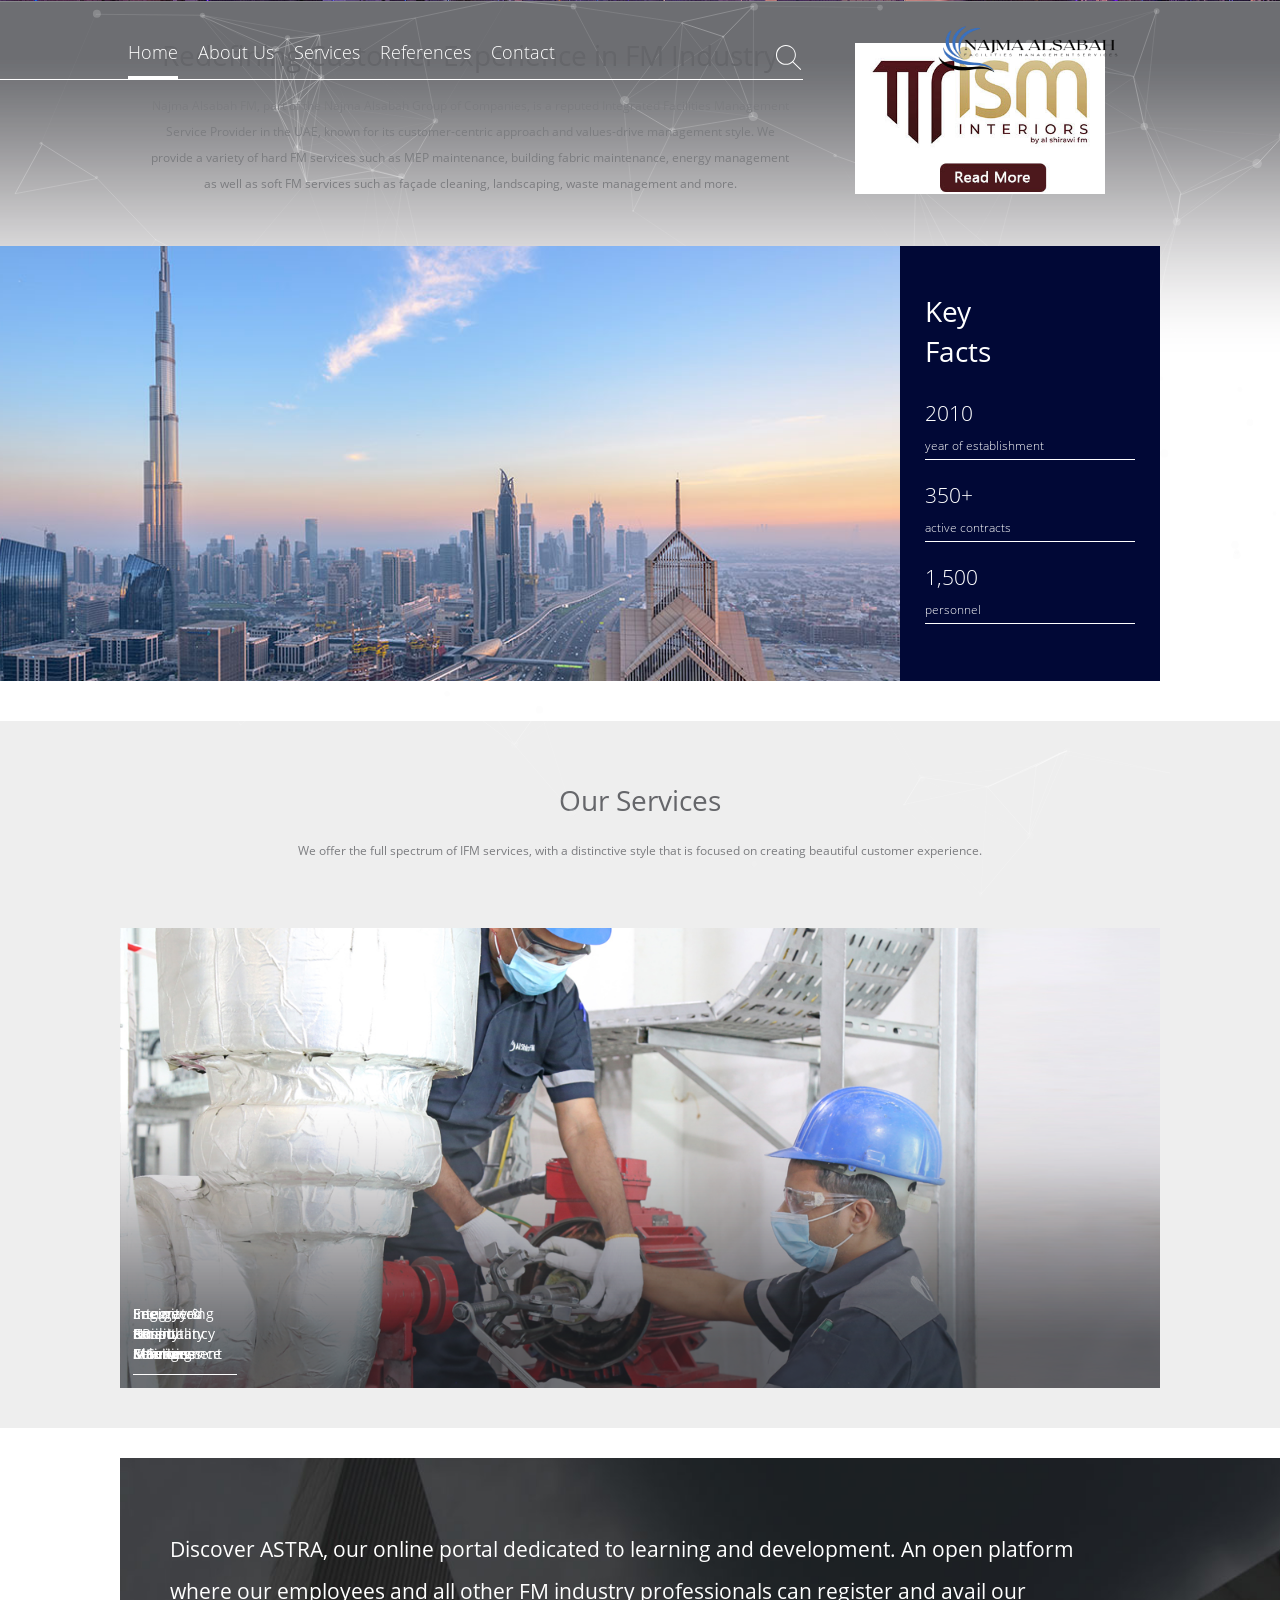
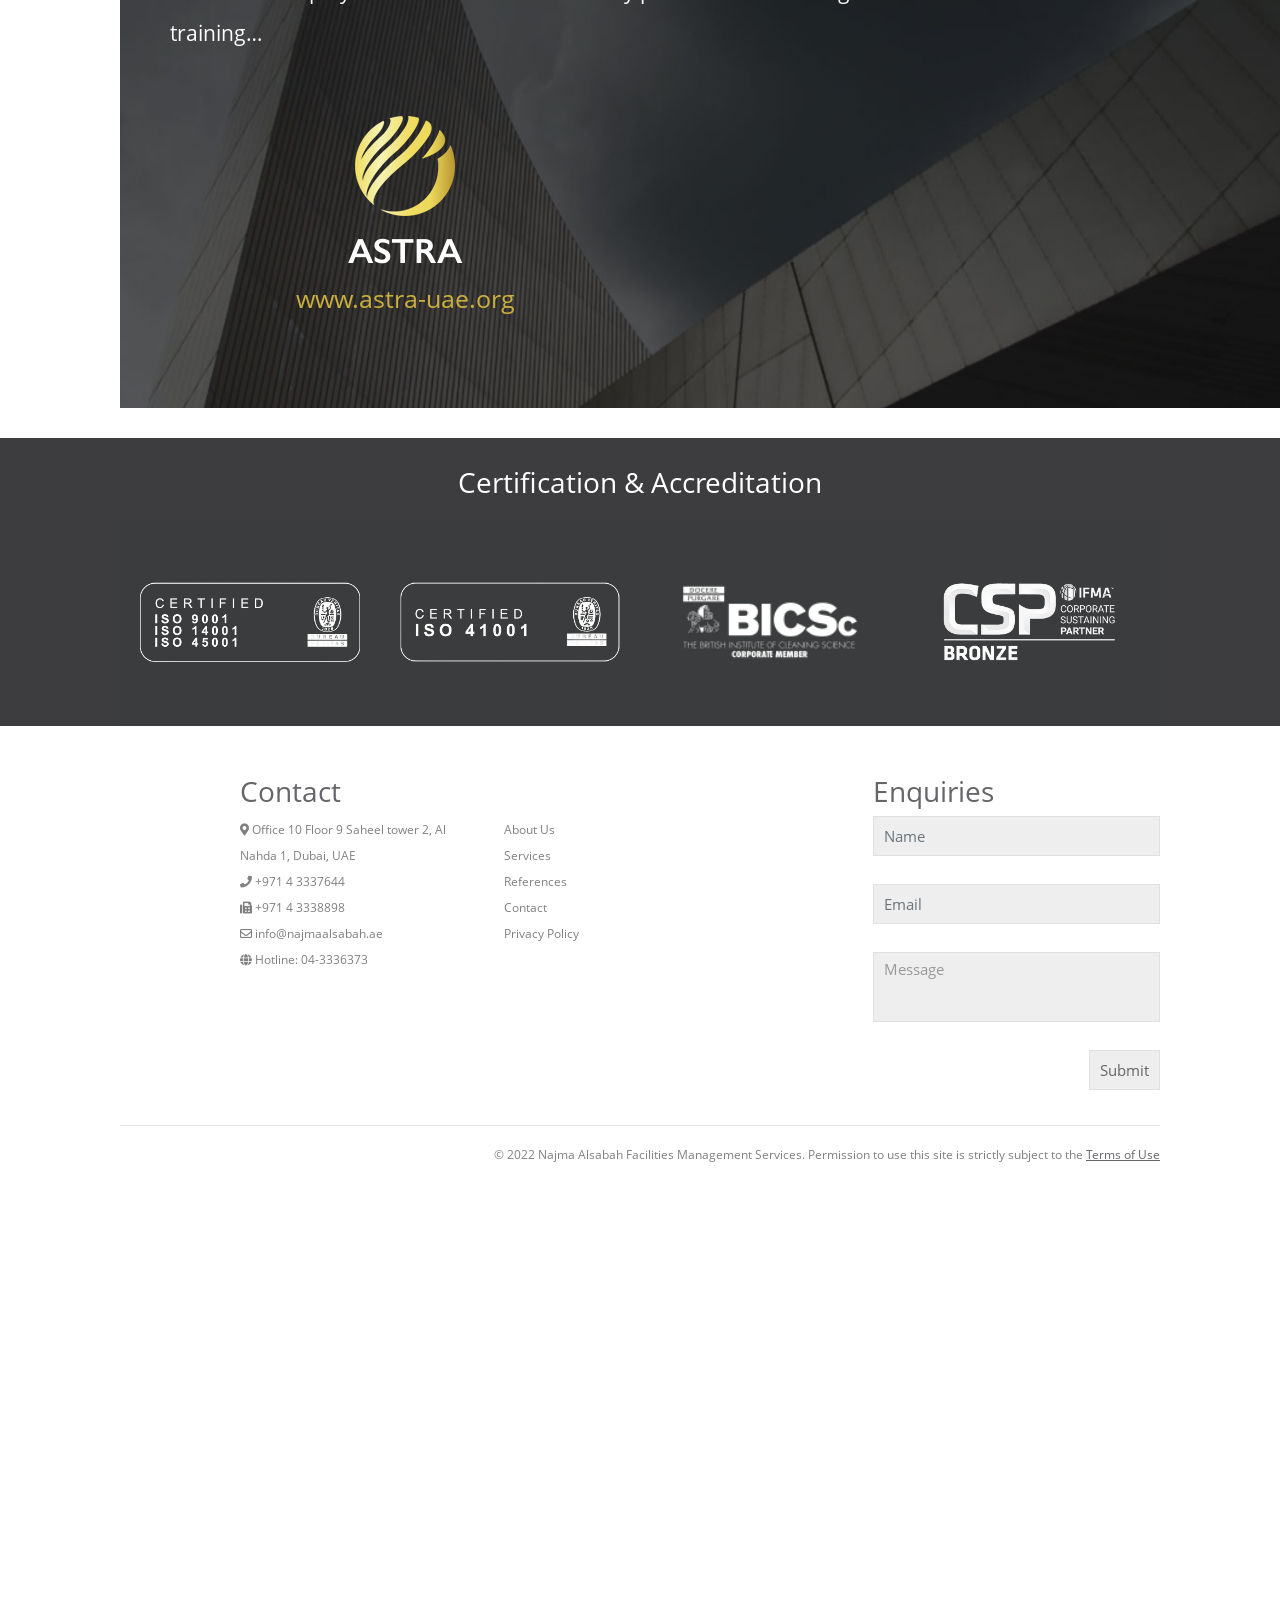
==== commit 11aa32f2: "address change" ====
--- a/index.html
+++ b/index.html
@@ -558,8 +558,7 @@
                             
                                                                 <ul>
                                       <li>
-                                          <a style="cursor: default;"><i class="fas fa-map-marker-alt"></i> P.O. Box: 33539, Dubai
-United Arab Emirates</a>
+                                          <a style="cursor: default;"><i class="fas fa-map-marker-alt"></i> Office 10 Floor 9 Saheel tower 2, Al Nahda 1, Dubai, UAE</a>
                                       </li>
                                       <li>
                                          <a style="cursor: default;"><i class="fas fa-phone"></i> +971 4 3337644</a>
@@ -568,7 +567,7 @@
                                           <a style="cursor: default;"><i class="fas fa-fax"></i> +971 4 3338898</a>
                                       </li>
                                       <li>
-                                         <a href="mailto:fmsales@alshirawifm.com"><i class="far fa-envelope"></i> fmsales@alshirawifm.com</a>
+                                         <a href="mailto:info@najmaalsabah.ae"><i class="far fa-envelope"></i> info@najmaalsabah.ae</a>
                                       </li>
                                       <li>
                                           <a style="cursor: default;"><i class="fas fa-globe"></i> Hotline: 04-3336373</a>
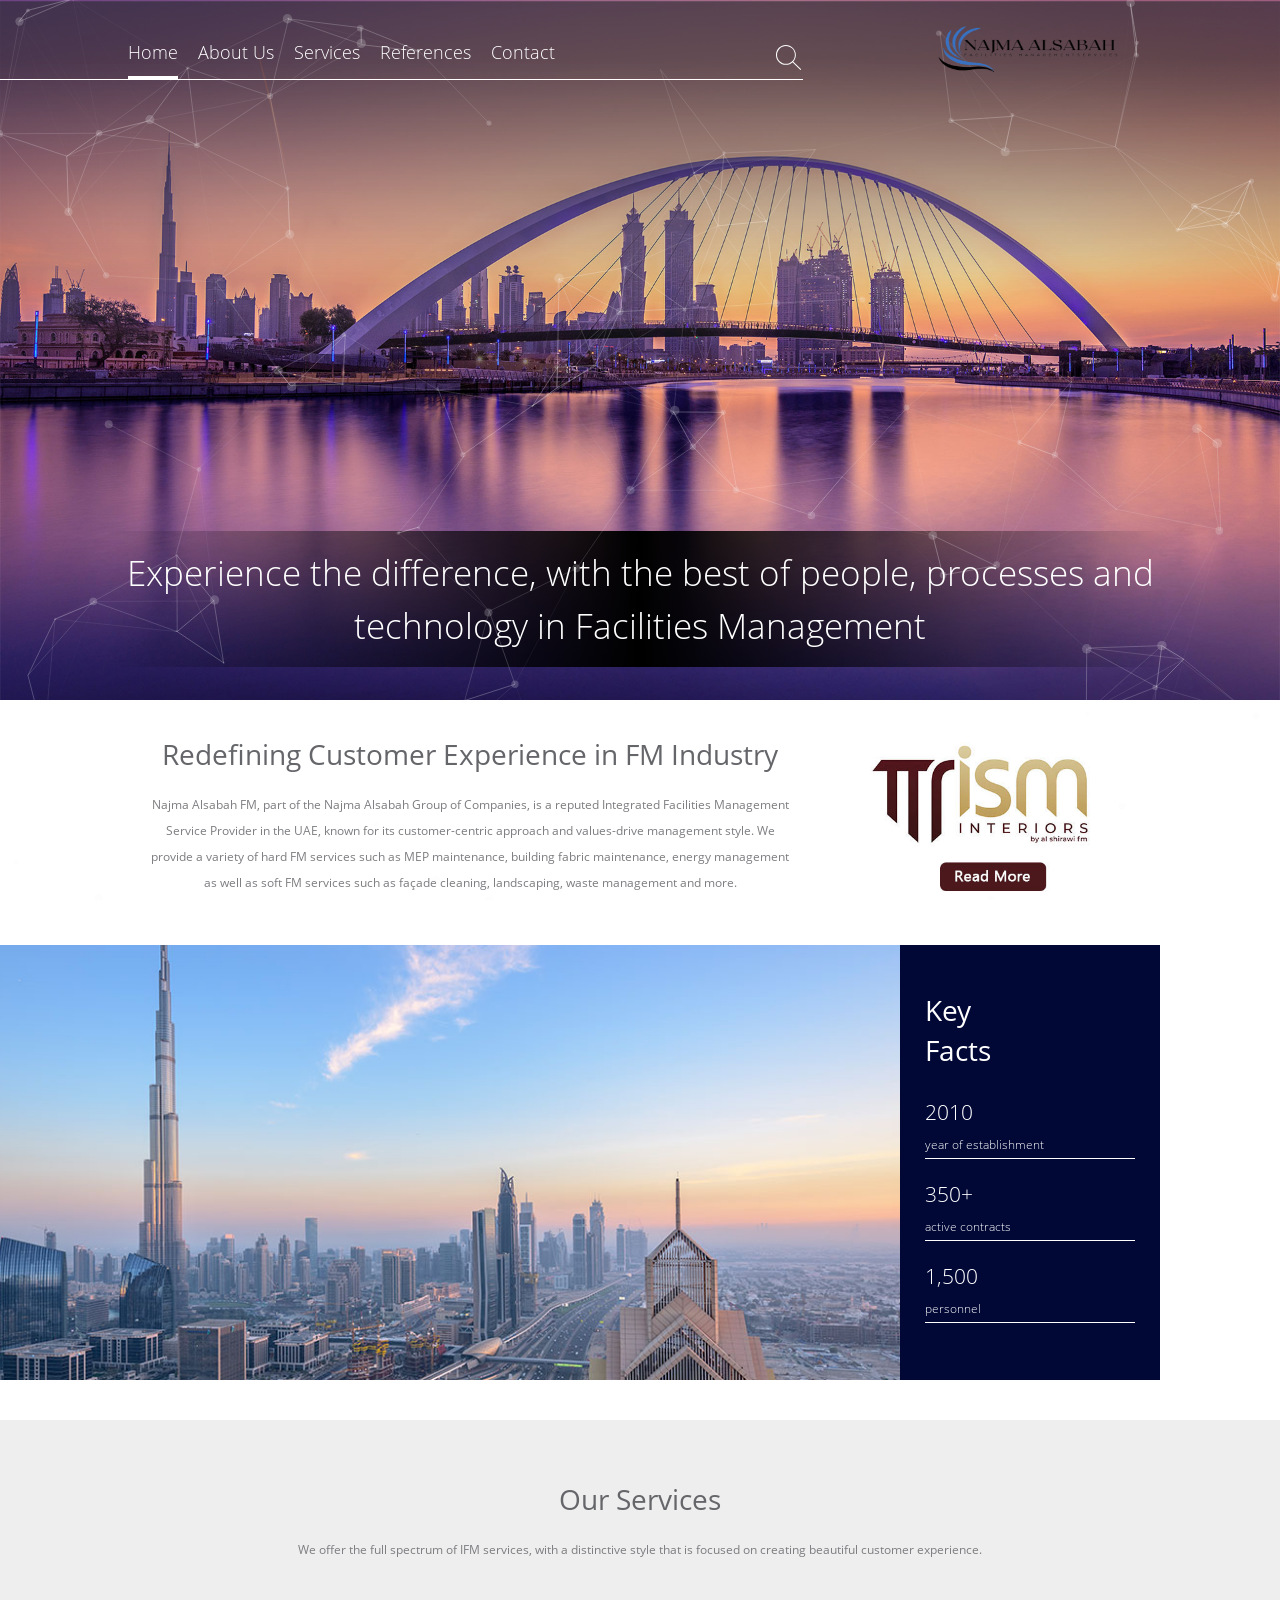
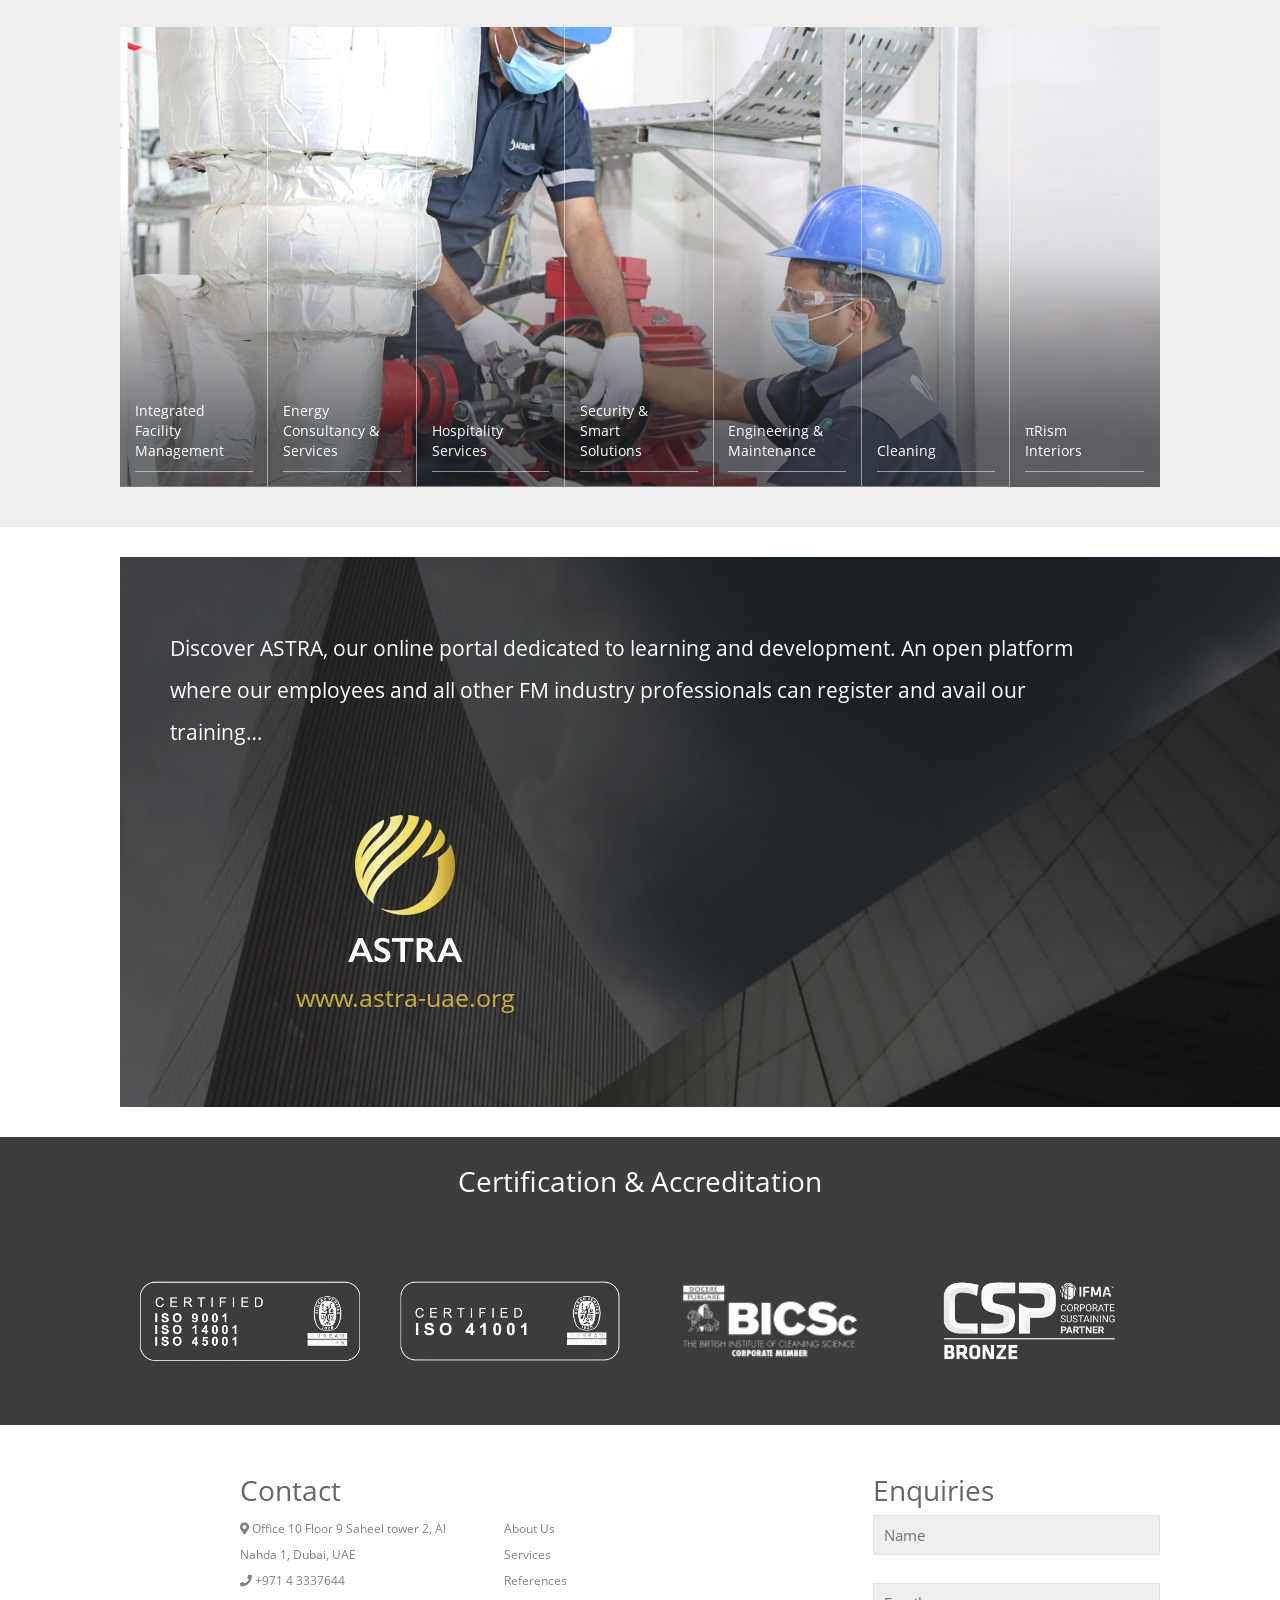
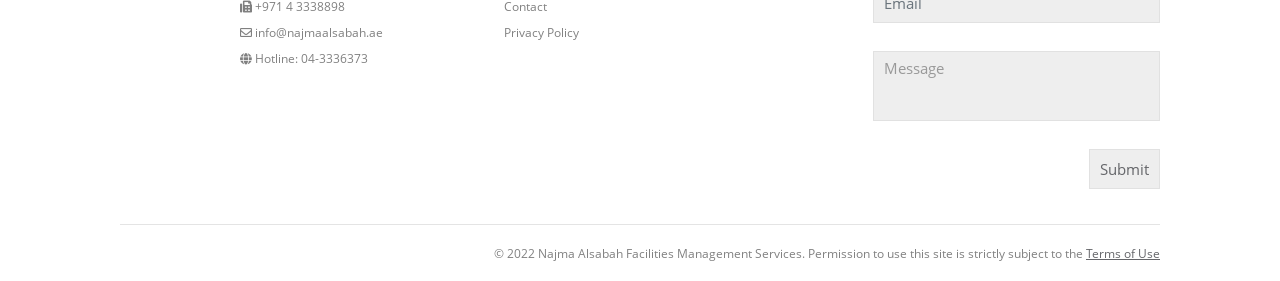
==== commit 35a59707: "url change" ====
--- a/index.html
+++ b/index.html
@@ -152,7 +152,7 @@
 						</ul>
 								</div>
 				<div class="col-sm-4 col-xs-6 right">
-										<a href="http://alshirawifm.com/">
+										<a href="http://najmaalsabah.ae/">
 							<img class="mob-hide" src="images/asfmlogo.png" alt="ASFM logo"/>
 							<img class="mob-show" src="images/asfmlogo.png" alt="logo"/>
 						</a>
@@ -228,7 +228,7 @@
 				<p>Najma Alsabah  FM, part of the Najma Alsabah  Group of Companies, is a reputed Integrated Facilities Management Service Provider in the UAE, known for its customer-centric approach and values-drive management style. We provide a variety of hard FM services such as MEP maintenance, building fabric maintenance, energy management as well as soft FM services such as façade cleaning, landscaping, waste management and more.</p>           
 			</div>
 			<div class="col-sm-4">
-				<a href="https://alshirawifm.com/services.html#prism"><img style="width:250px;" src="images/prismlogo.jpg" alt="" /></a>
+				<a href="https://najmaalsabah.ae/services.html#prism"><img style="width:250px;" src="images/prismlogo.jpg" alt="" /></a>
 			</div>
 			</div>
 			
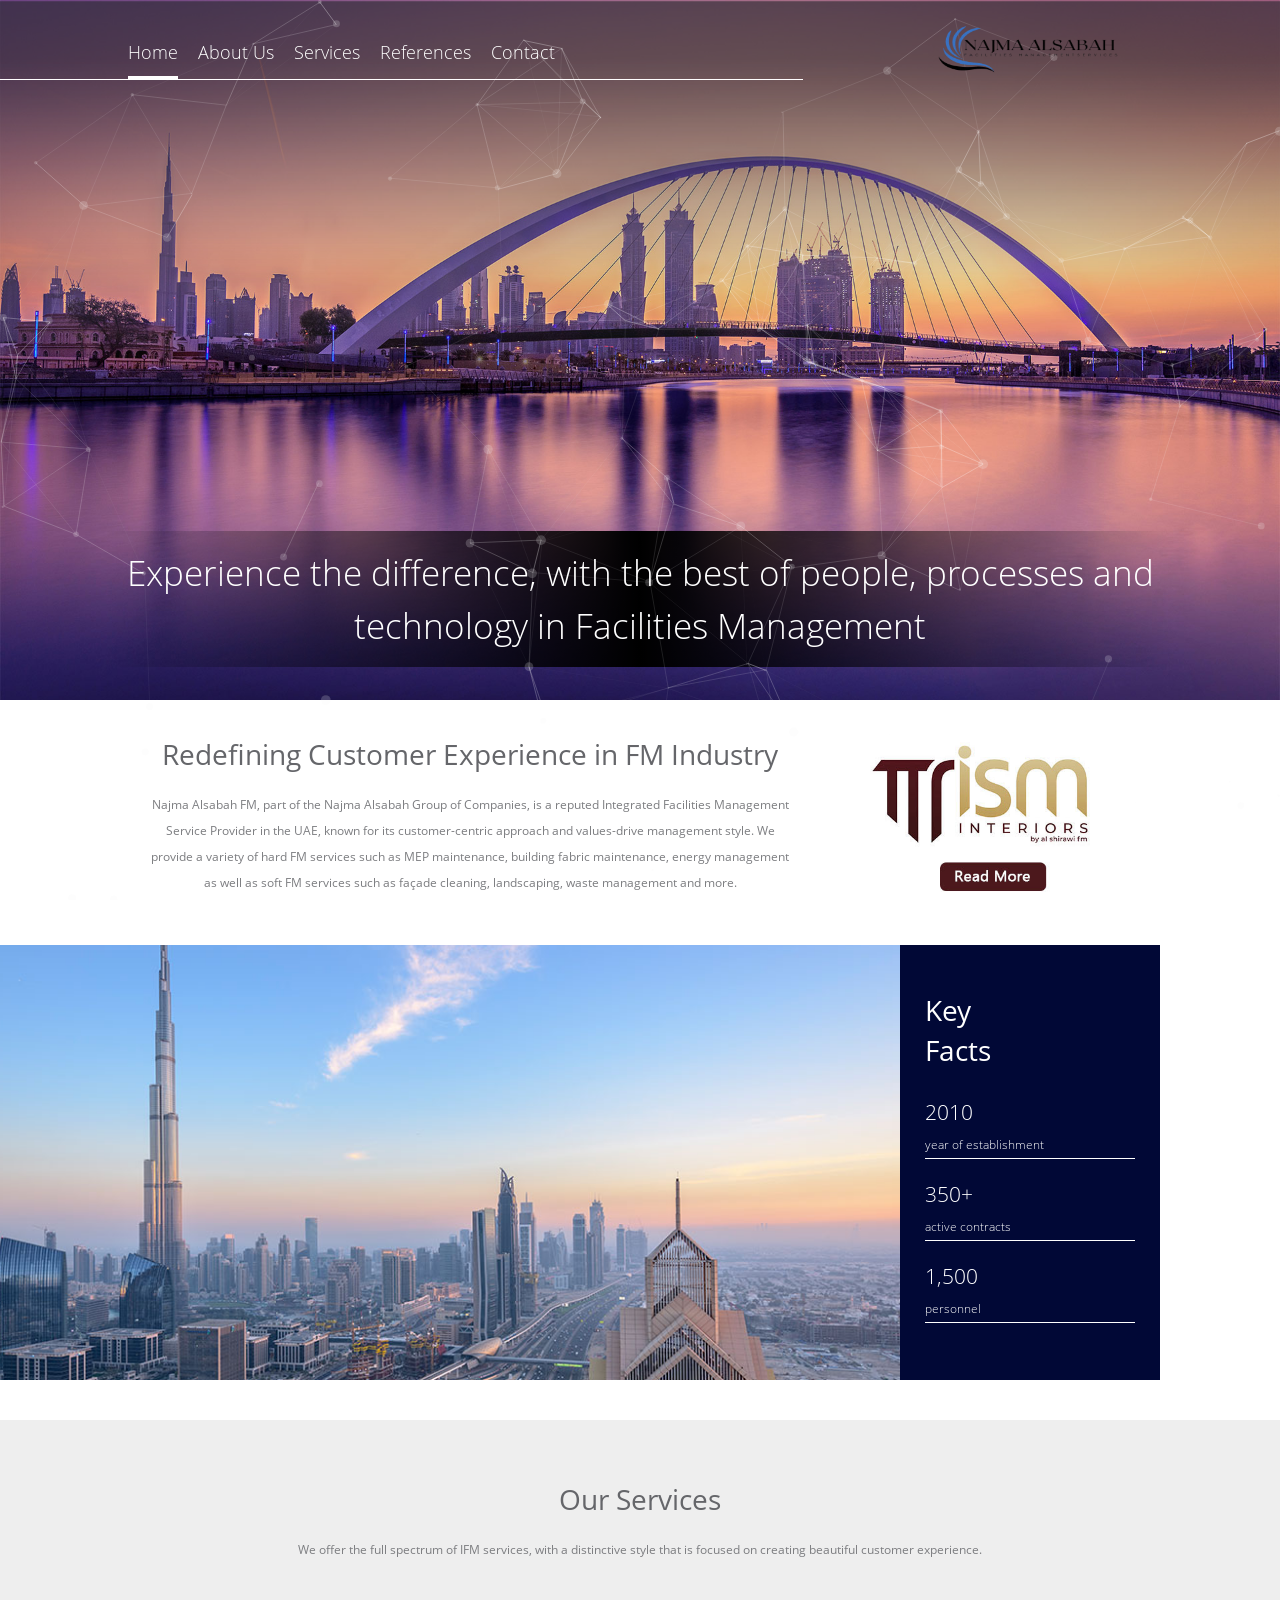
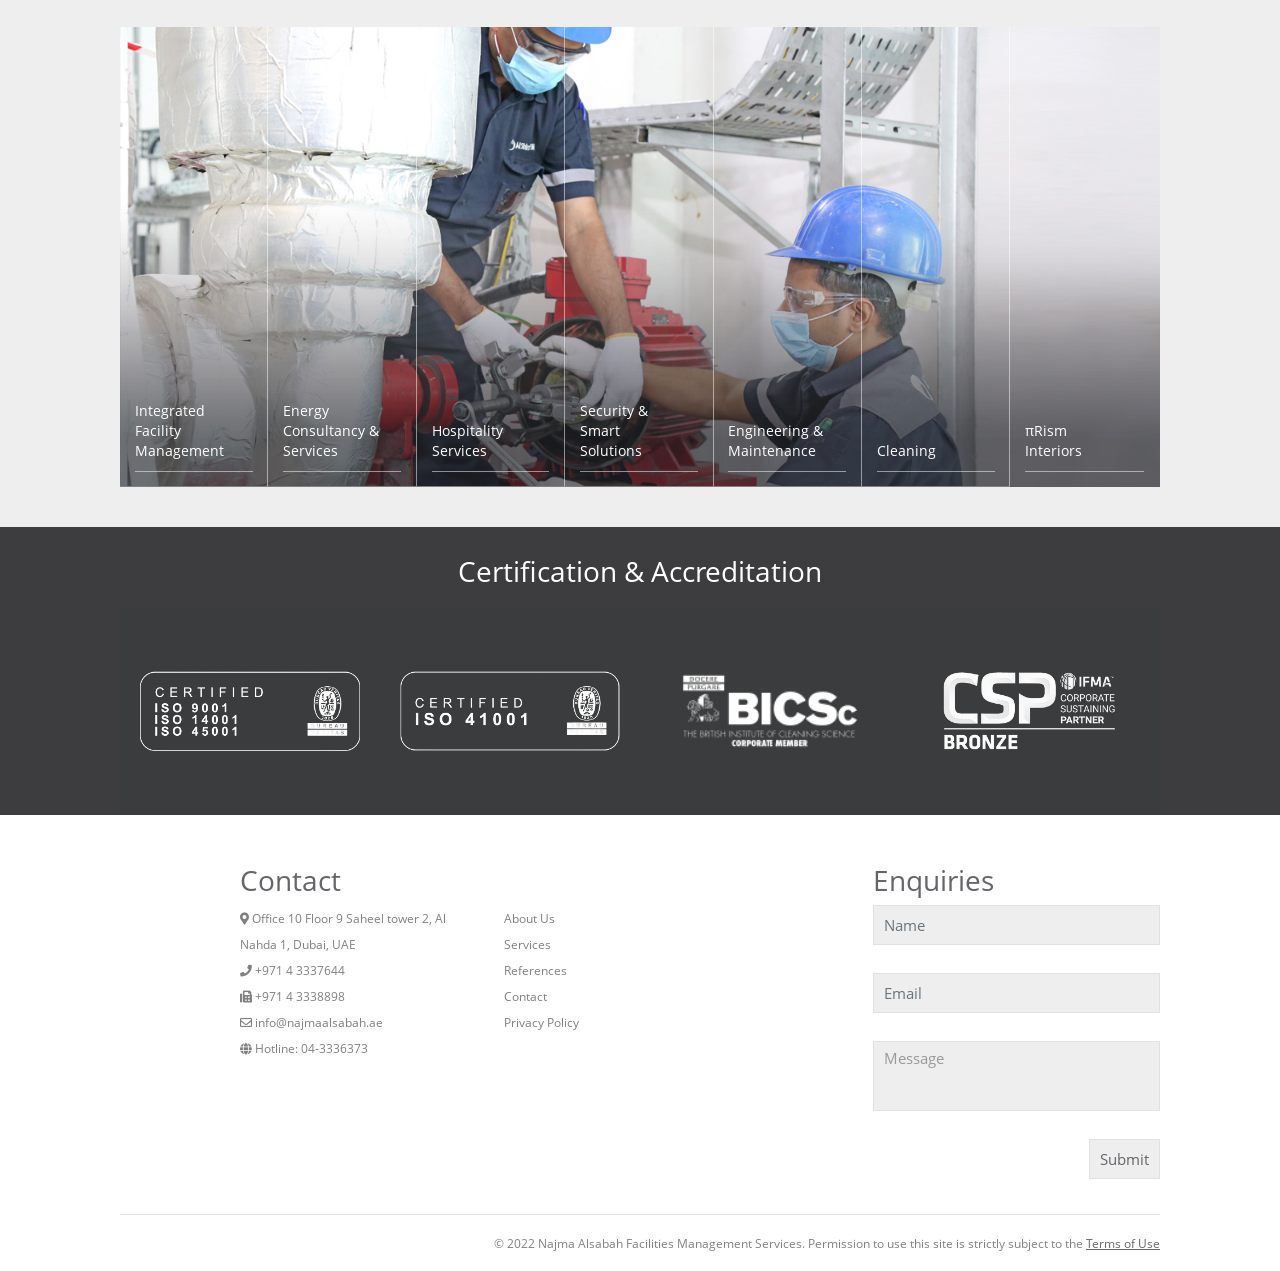
==== commit d355e76e: "removed alpha and ceo message" ====
--- a/index.html
+++ b/index.html
@@ -121,11 +121,11 @@
 
 						<div class="search-block mob-hide">
 						
-				<form action="//www.findberry.com/search/" method="get" id="sr_iframe">
+				<!-- <form action="//www.findberry.com/search/" method="get" id="sr_iframe">
 					<input type="hidden" name="wid" value="12271" />
                     <input type="submit" value="" class="ccm-search-block-submit">
 					<input name="query" style="font-size:1em!important;" id="tipue_search_input" type="text" value="" class="ccm-search-block-text" placeholder="Search">
-				</form>
+				</form> -->
 			</div>
 
 			<div class="row">	
@@ -462,7 +462,7 @@
     
     <!-- Discover ASTRA -->
 	
-    <div class="ch-message-box">
+    <!-- <div class="ch-message-box">
         <div class="container">
             <div class="ch-message">
                 <div class="info">
@@ -477,7 +477,7 @@
                </div>
             </div>
         </div>
-    </div>
+    </div> -->
 
 <!-- /. Discover ASTRA -->
   
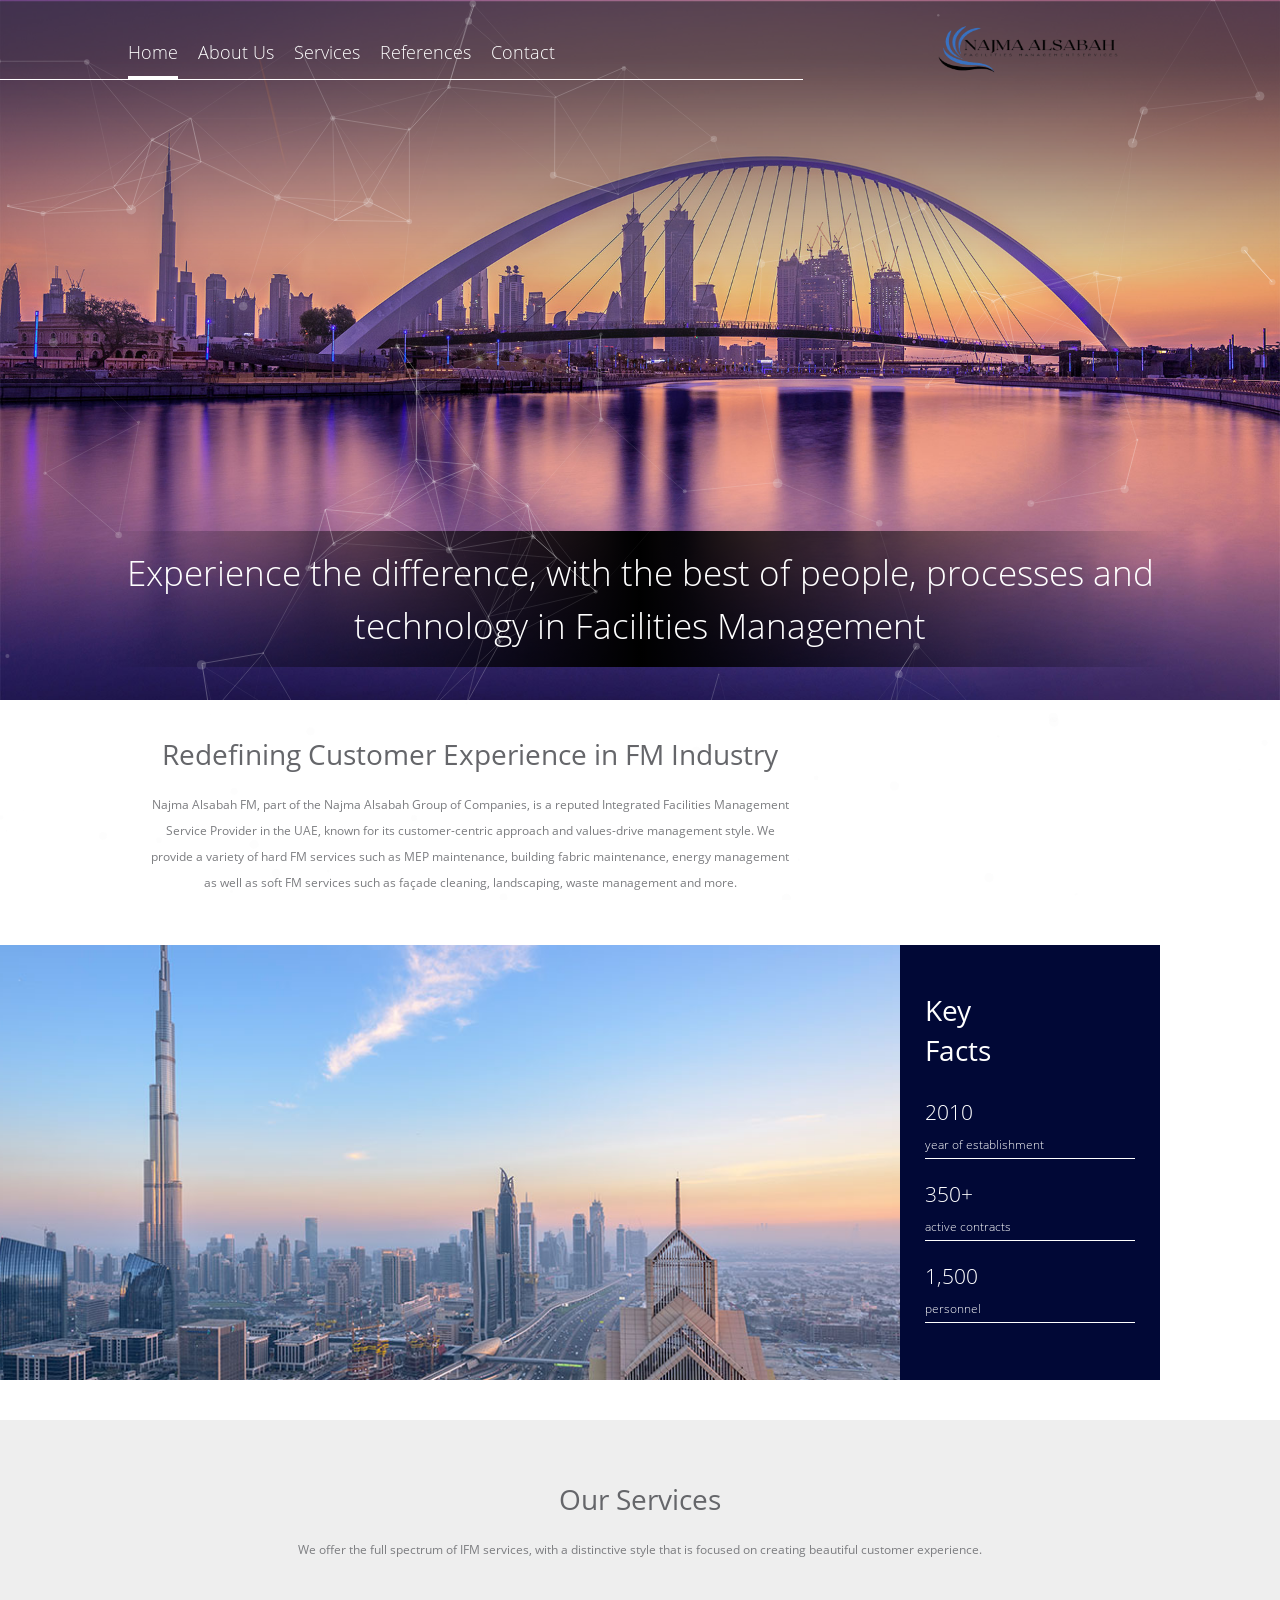
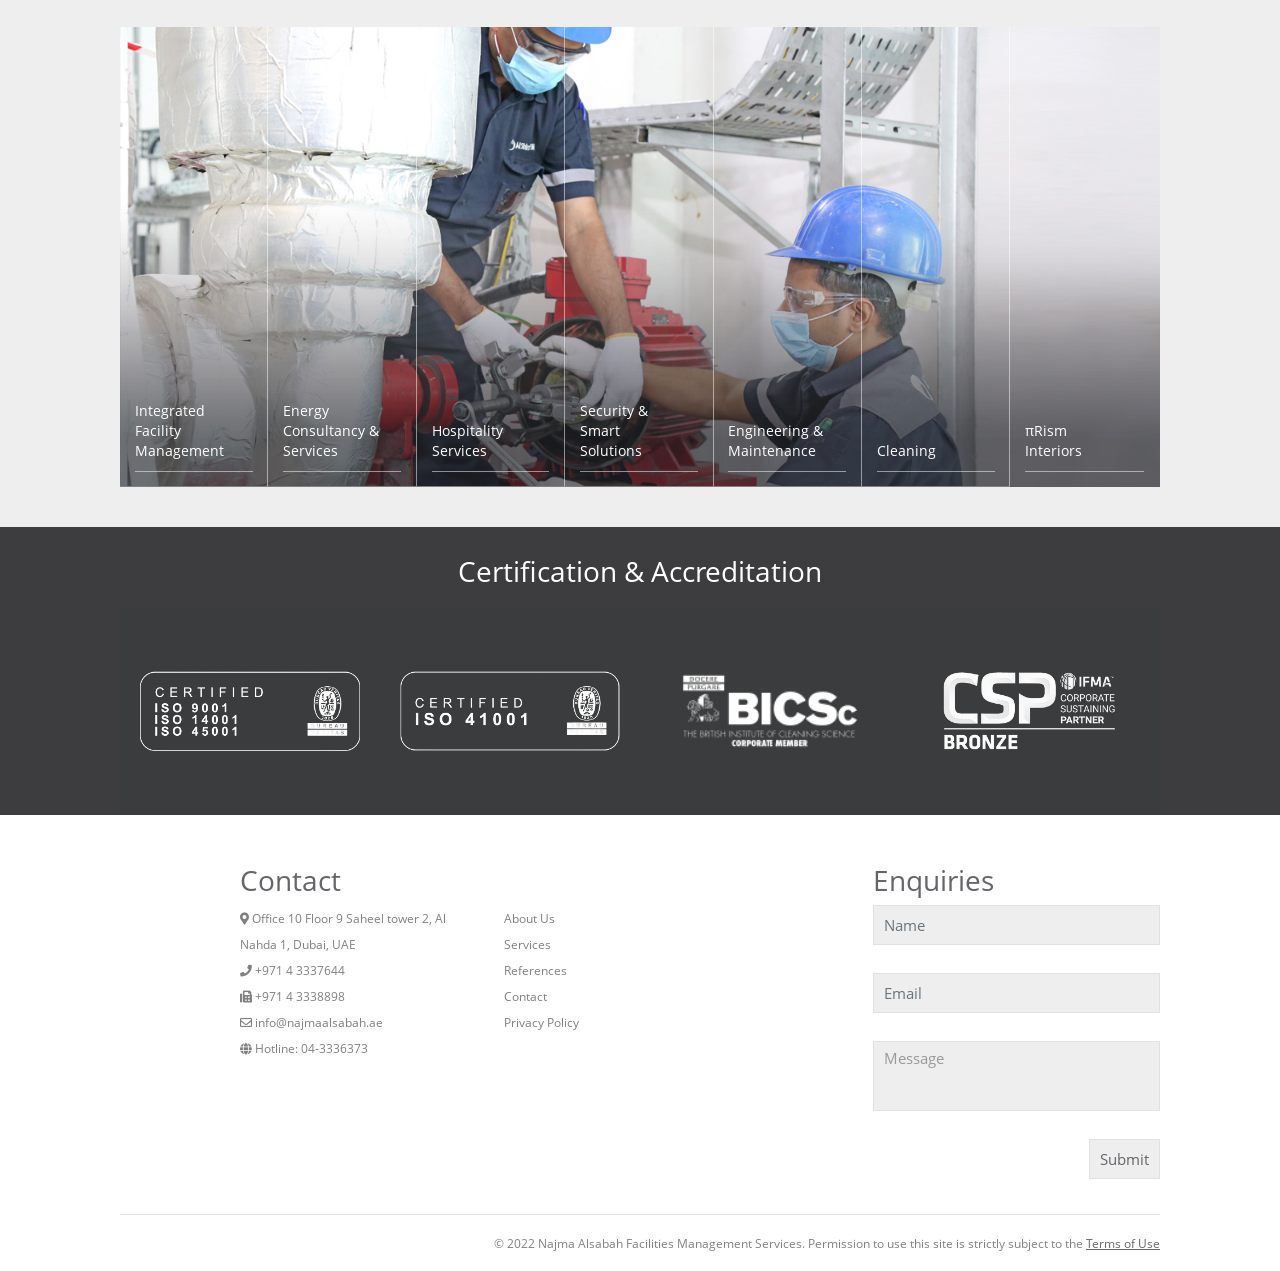
==== commit 0d4b035d: "prism logo removed" ====
--- a/index.html
+++ b/index.html
@@ -227,9 +227,9 @@
 				<h2>Redefining Customer Experience in FM Industry</h2>
 				<p>Najma Alsabah  FM, part of the Najma Alsabah  Group of Companies, is a reputed Integrated Facilities Management Service Provider in the UAE, known for its customer-centric approach and values-drive management style. We provide a variety of hard FM services such as MEP maintenance, building fabric maintenance, energy management as well as soft FM services such as façade cleaning, landscaping, waste management and more.</p>           
 			</div>
-			<div class="col-sm-4">
+			<!-- <div class="col-sm-4">
 				<a href="https://najmaalsabah.ae/services.html#prism"><img style="width:250px;" src="images/prismlogo.jpg" alt="" /></a>
-			</div>
+			</div> -->
 			</div>
 			
 			
